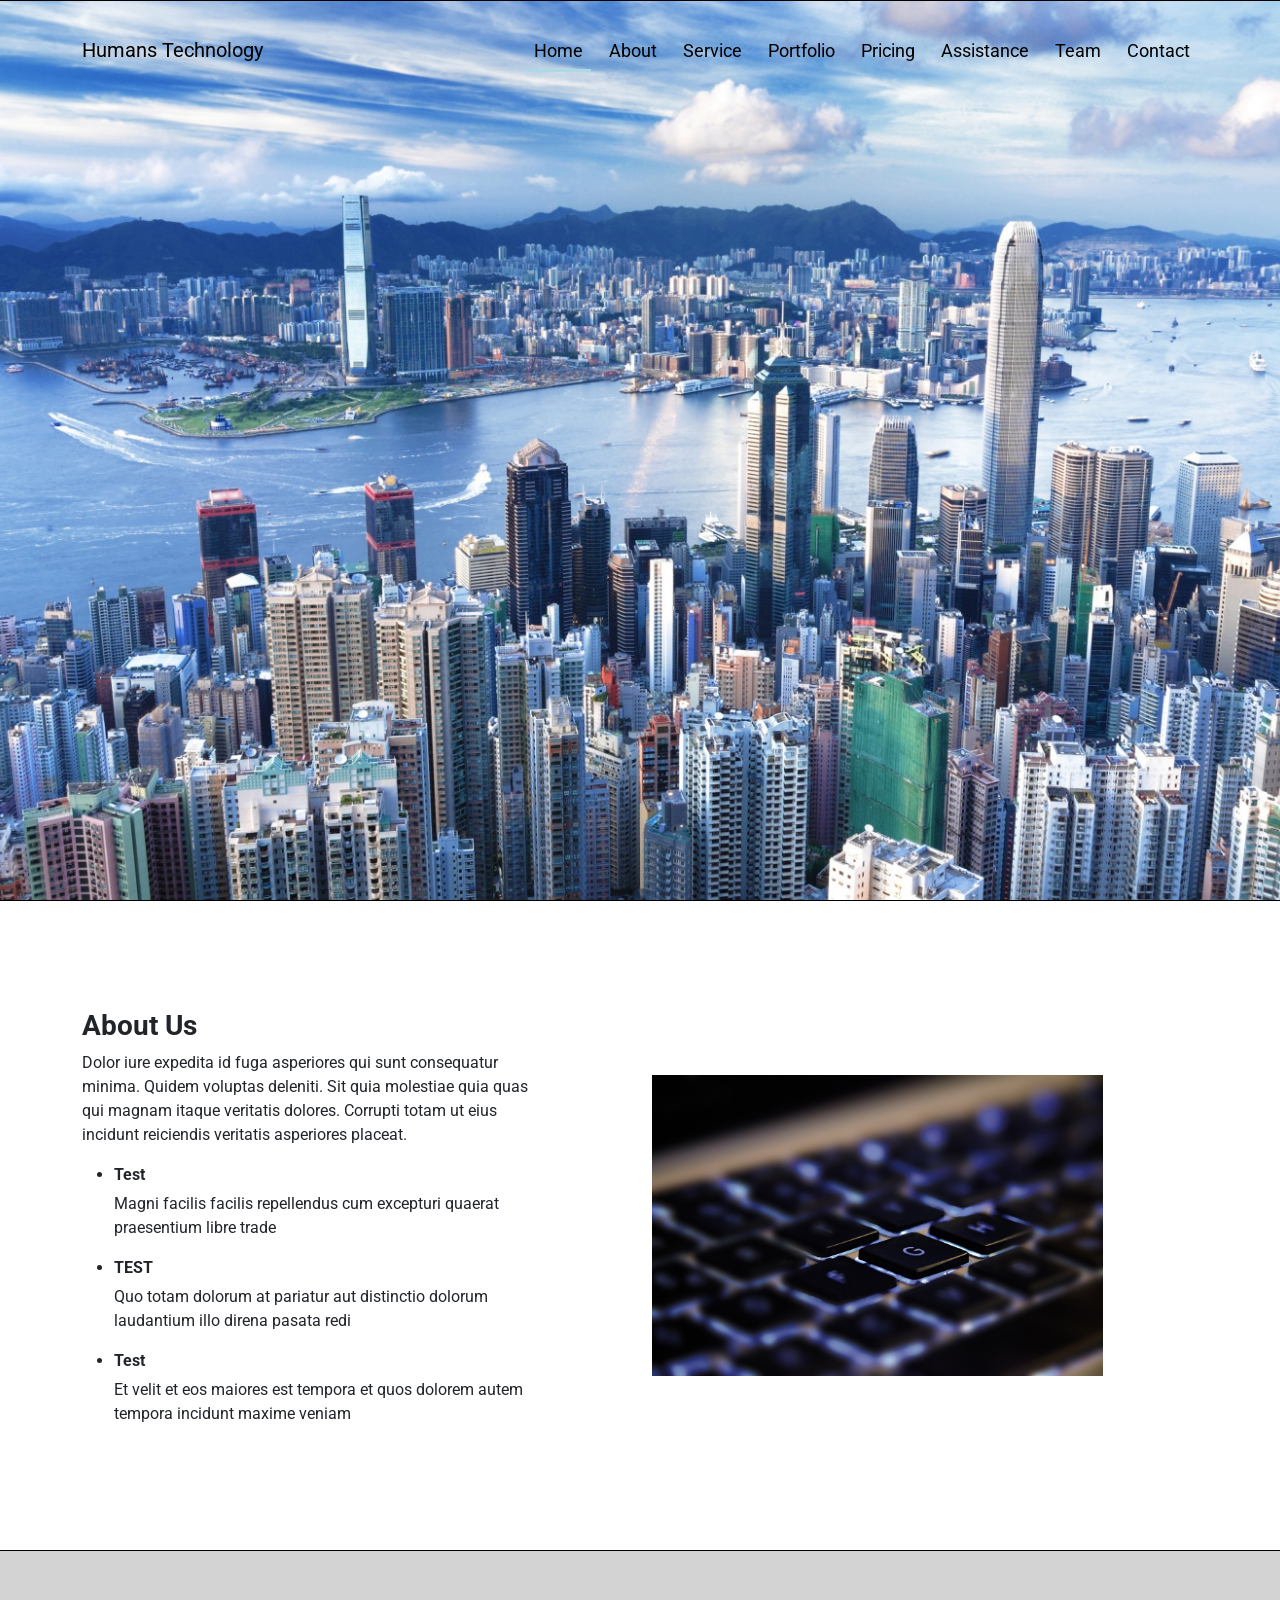
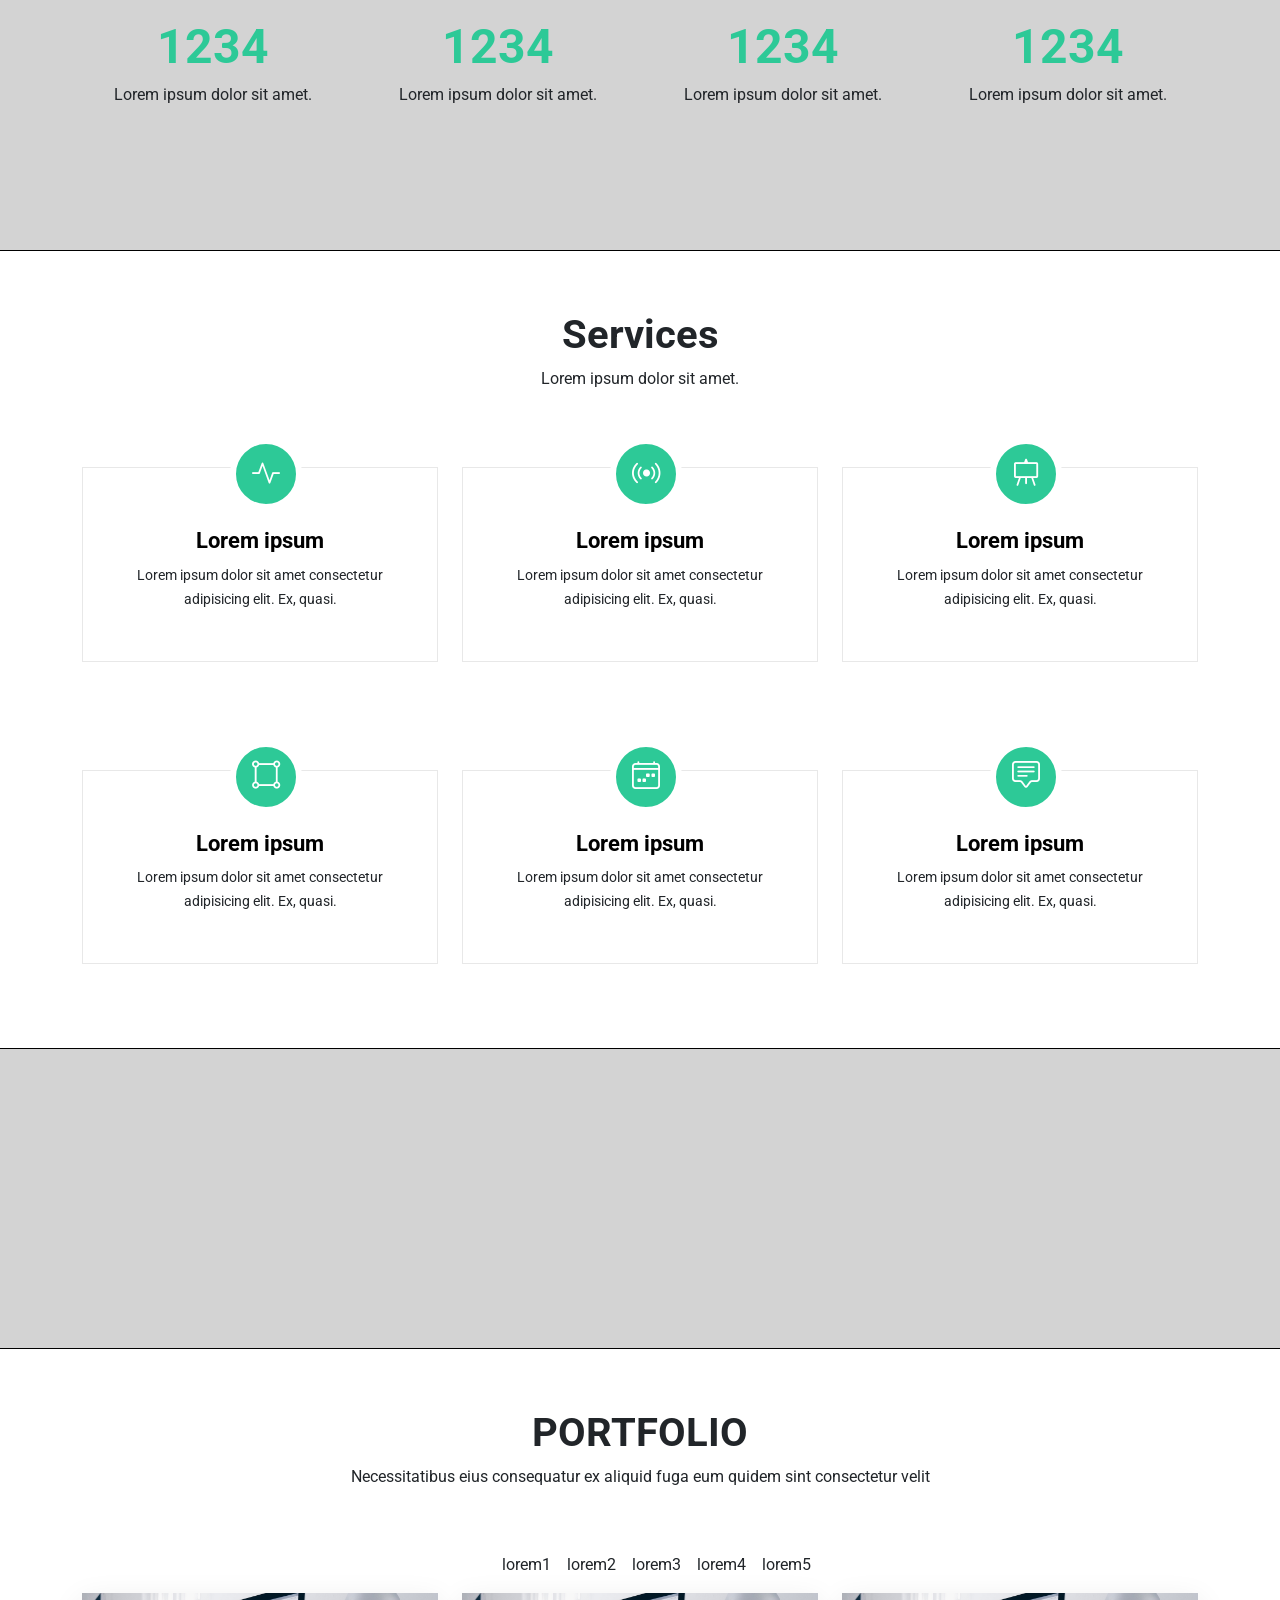
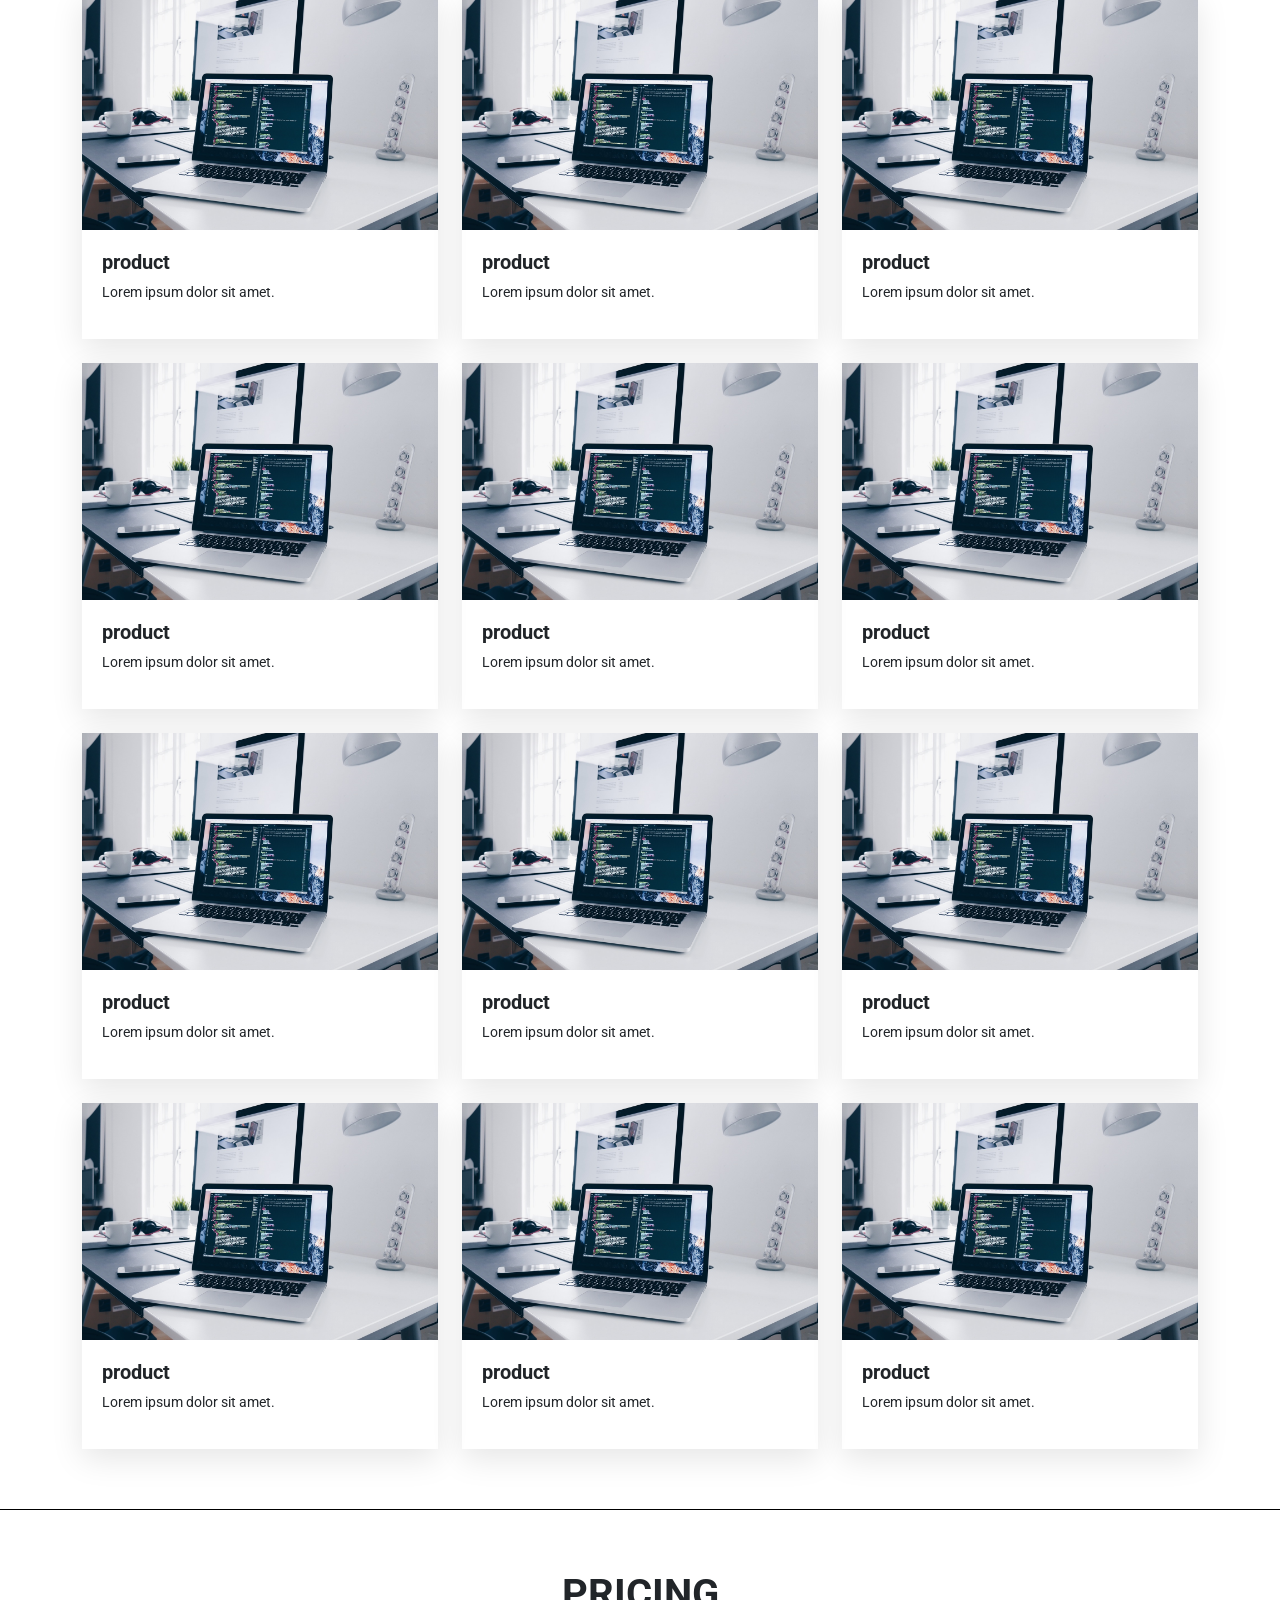
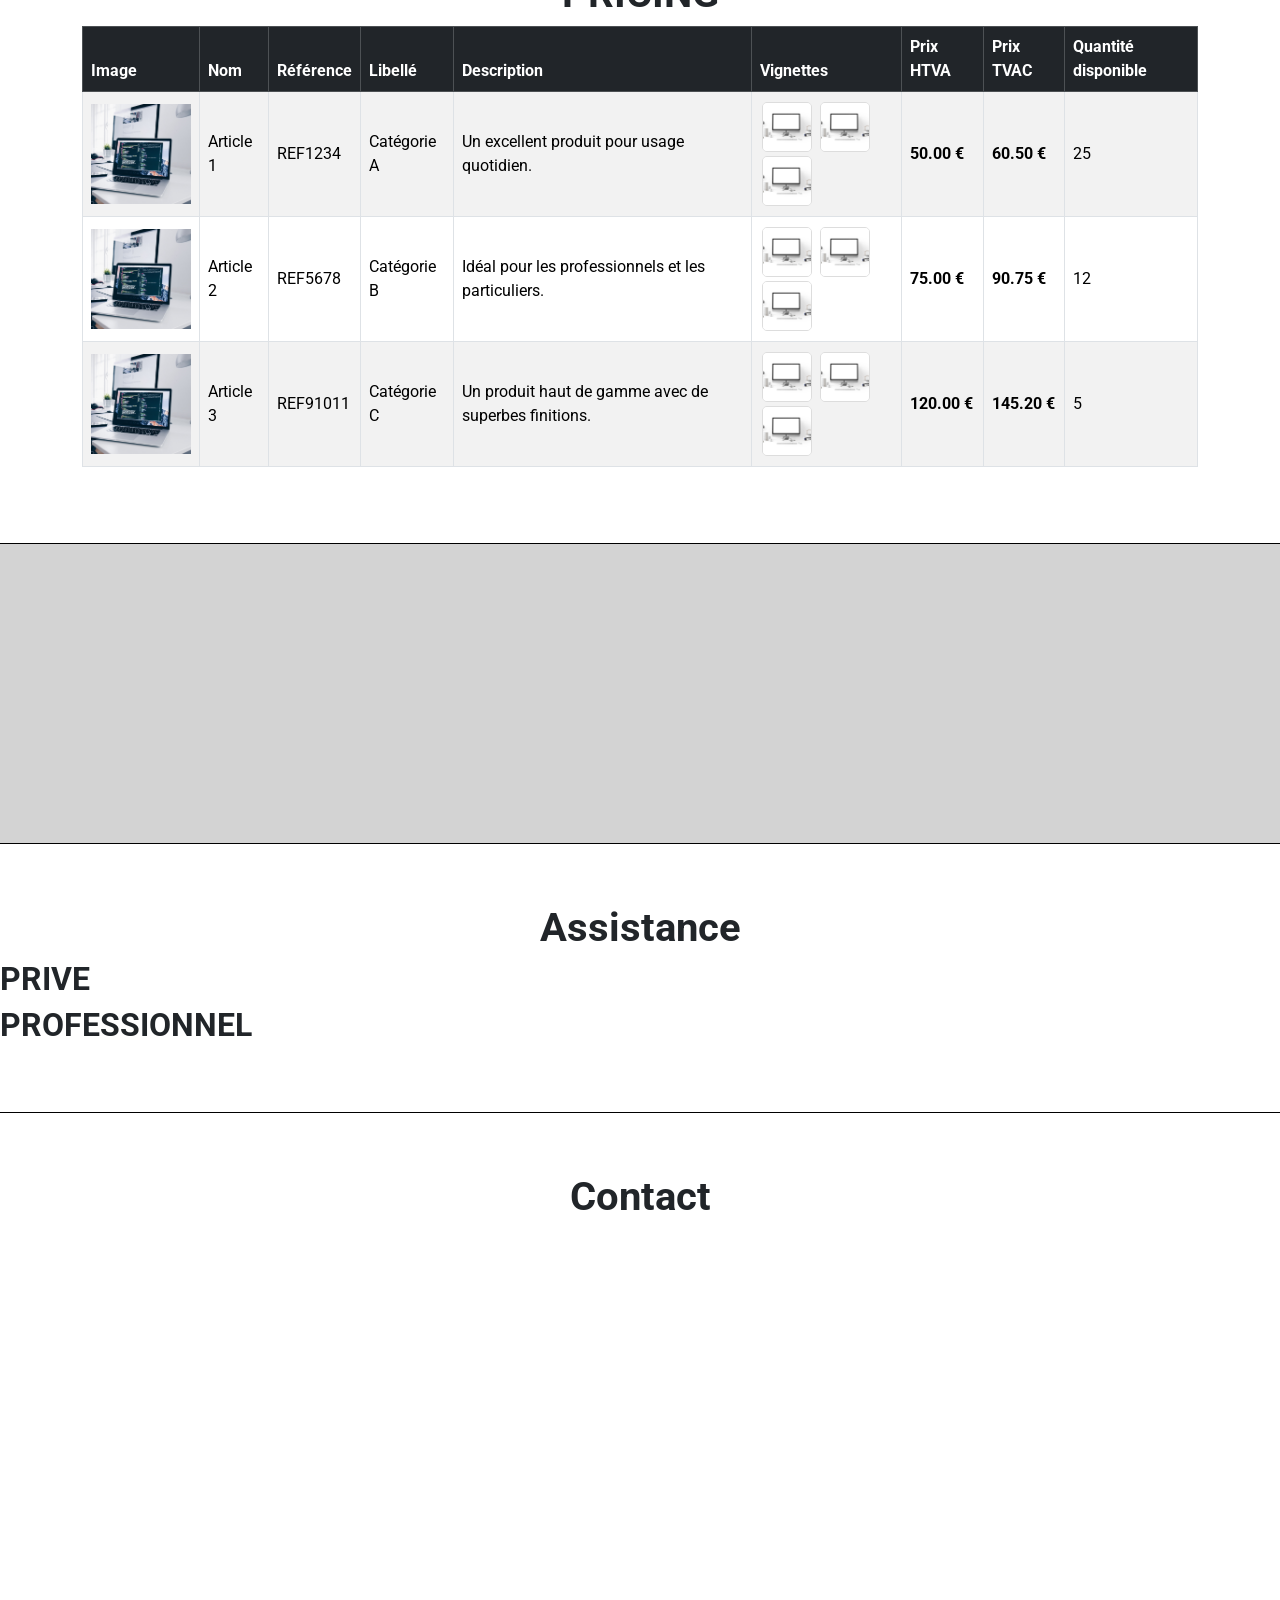
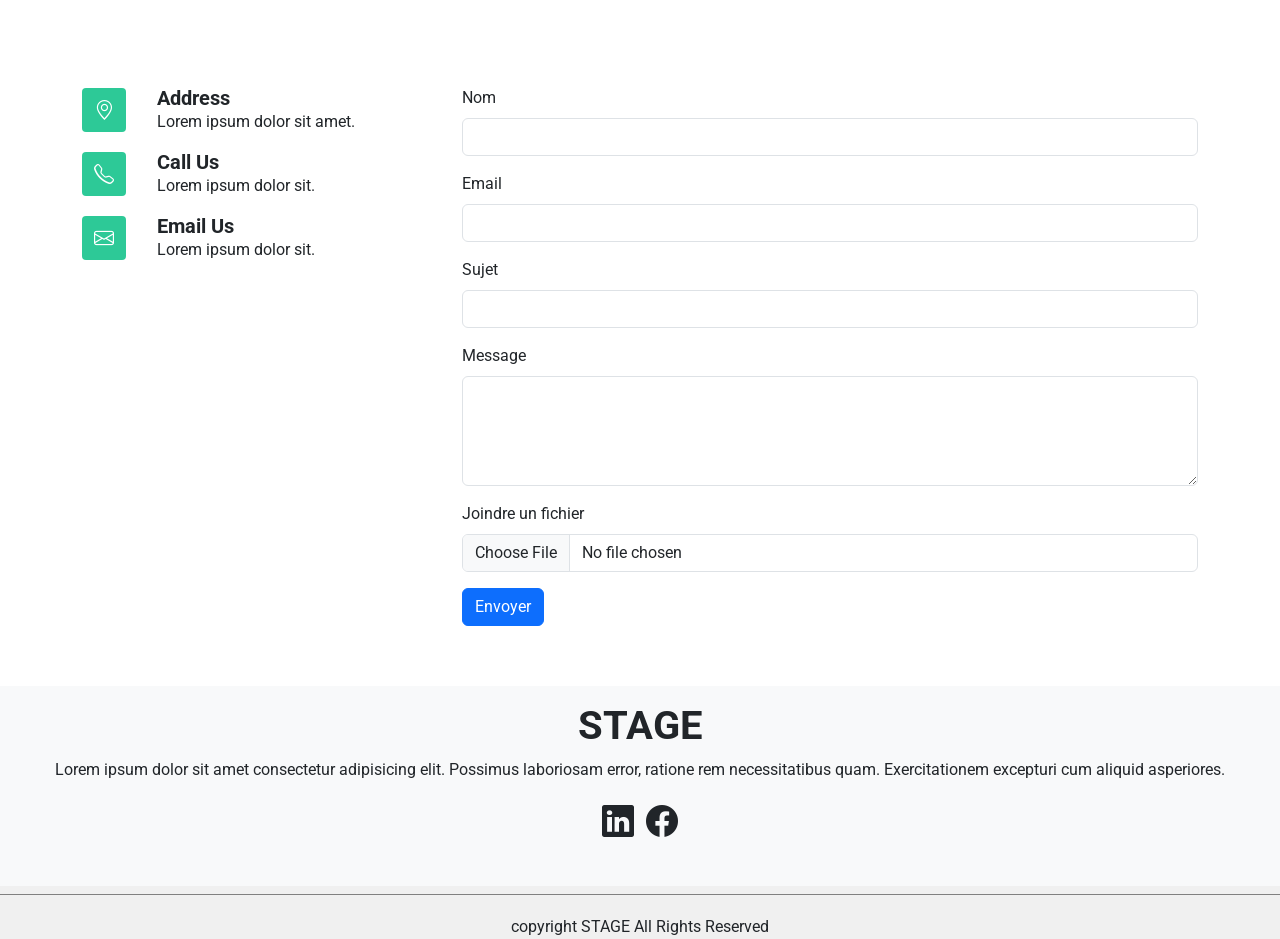
==== index.html @ f4c29eb8 "ajout fichier thomas" ====
<!DOCTYPE html>
<html lang="en">

<head>
    <meta charset="UTF-8">
    <meta name="viewport" content="width=device-width, initial-scale=1.0">
    <title>Humans Technology</title>
    <link href="https://fonts.googleapis.com/css2?family=Roboto:wght@400;700&family=Poppins:wght@400;700&display=swap"
        rel="stylesheet">
    <link href="https://cdn.jsdelivr.net/npm/bootstrap@5.3.3/dist/css/bootstrap.min.css" rel="stylesheet"
        integrity="sha384-QWTKZyjpPEjISv5WaRU9OFeRpok6YctnYmDr5pNlyT2bRjXh0JMhjY6hW+ALEwIH" crossorigin="anonymous">
    <link rel="stylesheet" href="https://cdn.jsdelivr.net/npm/bootstrap-icons@1.11.3/font/bootstrap-icons.min.css">
    <link rel="stylesheet" href="./css/style.css">
</head>

<body>
    <header id="header" class="navbar fixed-top navbar-expand-lg">

        <div class="container">
            <!-- Logo -->
            <a class="navbar-brand" href="#">Humans Technology</a>

            <!-- Bouton pour mobile -->
            <button class="navbar-toggler collapsed" type="button" data-bs-toggle="collapse" data-bs-target="#navbarNav"
                aria-controls="navbarNav" aria-expanded="false" aria-label="Toggle navigation">
                <span class="custom-toggler-icon">☰</span> <!-- Icône personnalisée -->
            </button>


            <!-- Menu -->
            <div class="collapse navbar-collapse  menu-container" id="navbarNav">
                <ul class="navbar-nav d-lg-flex flex-lg-row flex-column ms-auto">
                    <li class="nav-item">
                        <a class="nav-link " href="#home">Home</a>
                    </li>
                    <li class="nav-item">
                        <a class="nav-link " href="#about">About</a>
                    </li>
                    <li class="nav-item">
                        <a class="nav-link" href="#service">Service</a>
                    </li>
                    <li class="nav-item">
                        <a class="nav-link" href="#portfolio">Portfolio</a>
                    </li>
                    <li class="nav-item">
                        <a class="nav-link" href="#pricing">Pricing</a>
                    </li>
                    <li class="nav-item dropdown">
                        <a class="nav-link " href="#assistance" role="button" data-bs-toggle="dropdown">
                            Assistance
                        </a>
                        <ul class="dropdown-menu">
                            <li><a class="dropdown-item" href="#prive">privé</a></li>
                            <li><a class="dropdown-item" href="#professionnel">professionnel</a></li>
                        </ul>
                    </li>
                    <!-- <li class="nav-item">
                        <a class="nav-link" href="#assistance">Assistance</a>
                    </li> -->
                    <li class="nav-item">
                        <a class="nav-link" href="#team">Team</a>
                    </li>
                    <li class="nav-item">
                        <a class="nav-link" href="#contact">Contact</a>
                    </li>
                </ul>
            </div>
        </div>
    </header>
    <section id="home">
        <div class="w-100 h-100 text-center">
        </div>
    </section>
    <!-- about avant test -->
    <section id="about">
        <div class="container my-5">
            <div class="row align-items-center">
                <div class="col-md-5 ">
                    <h3>About Us</h3>
                    <p>Dolor iure expedita id fuga asperiores qui sunt consequatur minima. Quidem voluptas deleniti. Sit
                        quia molestiae quia quas qui magnam itaque veritatis dolores. Corrupti totam ut eius incidunt
                        reiciendis veritatis asperiores placeat.</p>
                    <ul>
                        <li>
                            <h6>Test</h6>
                            <p>Magni facilis facilis repellendus cum excepturi quaerat praesentium libre trade</p>
                        </li>
                        <li>
                            <h6>TEST</h6>
                            <p>Quo totam dolorum at pariatur aut distinctio dolorum laudantium illo direna pasata redi
                            </p>
                        </li>
                        <li>
                            <h6>Test</h6>
                            <p>Et velit et eos maiores est tempora et quos dolorem autem tempora incidunt maxime veniam
                            </p>
                        </li>
                    </ul>
                </div>
                <div class="col-md-5 offset-1 ">
                    <img src="./assets/images/technology-785742_1280.jpg" alt="Technology" class="img-fluid">
                </div>
            </div>
        </div>
    </section>


    <!-- about après test -->
    <!-- <section id="about">
        <div class="container my-5">
            <div class="row align-items-center">
                <div class="col-md-5">
                    <h3>About Us</h3>
                    <p>Dolor iure expedita id fuga asperiores qui sunt consequatur minima. Quidem voluptas deleniti. Sit
                        quia molestiae quia quas qui magnam itaque veritatis dolores. Corrupti totam ut eius incidunt
                        reiciendis veritatis asperiores placeat.</p>
                    
                    <ul>
                        <li>
                            <h6>Test</h6>
                            <p>Magni facilis facilis repellendus cum excepturi quaerat praesentium libre trade</p>
                        </li>
                        <li>
                            <h6>TEST</h6>
                            <p>Quo totam dolorum at pariatur aut distinctio dolorum laudantium illo direna pasata redi</p>
                        </li>
                        <li>
                            <h6>Test</h6>
                            <p>Et velit et eos maiores est tempora et quos dolorem autem tempora incidunt maxime veniam</p>
                        </li>
                    </ul>
    
                    <h4>Nos statistiques</h4>
                    <table class="table table-bordered">
                        <thead>
                            <tr>
                                <th>Année</th>
                                <th>Clients</th>
                                <th>Projets</th>
                                <th>Satisfaction</th>
                            </tr>
                        </thead>
                        <tbody>
                            <tr><td>2015</td><td>100</td><td>20</td><td>90%</td></tr>
                            <tr><td>2016</td><td>250</td><td>50</td><td>92%</td></tr>
                            <tr><td>2017</td><td>500</td><td>100</td><td>94%</td></tr>
                            <tr><td>2018</td><td>750</td><td>150</td><td>96%</td></tr>
                            <tr><td>2019</td><td>1000</td><td>200</td><td>97%</td></tr>
                            <tr><td>2020</td><td>1250</td><td>250</td><td>98%</td></tr>
                            <tr><td>2021</td><td>1500</td><td>300</td><td>99%</td></tr>
                            <tr><td>2022</td><td>1750</td><td>350</td><td>99.5%</td></tr>
                            <tr><td>2023</td><td>2000</td><td>400</td><td>99.8%</td></tr>
                            <tr><td>2024</td><td>2250</td><td>450</td><td>99.9%</td></tr>
                        </tbody>
                    </table>
                </div>
    
                <div class="col-md-5 offset-md-1">
                    <h4>Notre impact en vidéo</h4>
                    <video src="./assets/videos/video_test.mp4" class="img-fluid" autoplay loop muted></video>
                    
                    <h4 class="mt-4">Galerie d'images</h4>
                    <div class="row">
                        <div class="col-6">
                            <img src="./assets/images/fill.jpg" alt="fill.jpg1" class="img-fluid">
                        </div>
                        <div class="col-6">
                            <img src="./assets/images/fill.jpg" alt="fill.jpg2" class="img-fluid">
                        </div>
                        <div class="col-6 mt-3">
                            <img src="./assets/images/fill.jpg" alt="fill.jpg3" class="img-fluid">
                        </div>
                        <div class="col-6 mt-3">
                            <img src="./assets/images/fill.jpg" alt="fill.jpg4" class="img-fluid">
                        </div>
                        <div class="col-6 mt-3">
                            <img src="./assets/images/fill.jpg" alt="fill.jpg4" class="img-fluid">
                        </div>
                        <div class="col-6 mt-3">
                            <img src="./assets/images/fill.jpg" alt="fill.jpg4" class="img-fluid">
                        </div>
                        <div class="col-6 mt-3">
                            <img src="./assets/images/fill.jpg" alt="fill.jpg4" class="img-fluid">
                        </div>
                        <div class="col-6 mt-3">
                            <img src="./assets/images/fill.jpg" alt="fill.jpg4" class="img-fluid">
                        </div>
                    </div>
                </div>
            </div>
        </div>
    </section> -->

    <section id="filler" class="filler">
        <div class="container ">
            <div class="row g-4 text-center align-items-center h-100">
                <div class="col-12 col-md-6 col-lg-3 d-flex flex-column justify-content-center align-items-center">
                    <span>1234</span>
                    <p>Lorem ipsum dolor sit amet.</p>
                </div>
                <div class="col-12 col-md-6 col-lg-3 d-flex flex-column justify-content-center align-items-center">
                    <span>1234</span>
                    <p>Lorem ipsum dolor sit amet.</p>
                </div>
                <div class="col-12 col-md-6 col-lg-3 d-flex flex-column justify-content-center align-items-center">
                    <span>1234</span>
                    <p>Lorem ipsum dolor sit amet.</p>
                </div>
                <div class="col-12 col-md-6 col-lg-3 d-flex flex-column justify-content-center align-items-center">
                    <span>1234</span>
                    <p>Lorem ipsum dolor sit amet.</p>
                </div>
            </div>
        </div>
    </section>




    <section id="service" class="section">
        <div class="w-100 container text-center">
            <h1 class="">Services</h1>
            <p>Lorem ipsum dolor sit amet.</p>
        </div>
        <div class="container">
            <div class="row gy-4">
                <div class="col-lg-4 col-md-6 py-4">
                    <div class="service-item">
                        <div class="icon"><i class="bi bi-activity"></i></div>
                        <a href="">
                            <h3>Lorem ipsum</h3>
                        </a>
                        <p>Lorem ipsum dolor sit amet consectetur adipisicing elit. Ex, quasi.</p>
                    </div>
                </div>
                <div class="col-lg-4 col-md-6 py-4">
                    <div class="service-item">
                        <div class="icon"><i class="bi bi-broadcast"></i></div>
                        <a href="">
                            <h3>Lorem ipsum</h3>
                        </a>
                        <p>Lorem ipsum dolor sit amet consectetur adipisicing elit. Ex, quasi.</p>
                    </div>
                </div>
                <div class="col-lg-4 col-md-6 py-4">
                    <div class="service-item">
                        <div class="icon"><i class="bi bi-easel"></i></div>
                        <a href="">
                            <h3>Lorem ipsum</h3>
                        </a>
                        <p>Lorem ipsum dolor sit amet consectetur adipisicing elit. Ex, quasi.</p>
                    </div>
                </div>
                <div class="col-lg-4 col-md-6 py-4">
                    <div class="service-item">
                        <div class="icon"><i class="bi bi-bounding-box-circles"></i></div>
                        <a href="">
                            <h3>Lorem ipsum</h3>
                        </a>
                        <p>Lorem ipsum dolor sit amet consectetur adipisicing elit. Ex, quasi.</p>
                    </div>
                </div>
                <div class="col-lg-4 col-md-6 py-4">
                    <div class="service-item">
                        <div class="icon"><i class="bi bi-calendar4-week"></i></div>
                        <a href="">
                            <h3>Lorem ipsum</h3>
                        </a>
                        <p>Lorem ipsum dolor sit amet consectetur adipisicing elit. Ex, quasi.</p>
                    </div>
                </div>
                <div class="col-lg-4 col-md-6 py-4">
                    <div class="service-item">
                        <div class="icon"><i class="bi bi-chat-square-text"></i></div>
                        <a href="">
                            <h3>Lorem ipsum</h3>
                        </a>
                        <p>Lorem ipsum dolor sit amet consectetur adipisicing elit. Ex, quasi.</p>
                    </div>
                </div>
            </div>
        </div>
    </section>
    <section id="parallax" class="parallax filler">

        <img src="./assets/images/hong-kong-gonkong-megapolis.jpg" alt="">


    </section>
    <section id="portfolio" class="section">
        <div class="w-100 text-center">
            <h1 class="">PORTFOLIO</h1>
            <p>Necessitatibus eius consequatur ex aliquid fuga eum quidem sint consectetur velit</p>
        </div>
        <div class="container pt-5">
            <div class="layout">
                <ul class="d-flex justify-content-center align-items-center gap-3">
                    <li>lorem1</li>
                    <li>lorem2</li>
                    <li>lorem3</li>
                    <li>lorem4</li>
                    <li>lorem5</li>
                </ul>

                <div class="row gy-4">
                    <div class="product col-lg-4 col-md-6 col-sm-6">

                        <div class="content">
                            <a href=""><img src="./assets/images/fill.jpg" alt=""></a>
                            <div class="info">
                                <h5>product</h5>
                                <p>Lorem ipsum dolor sit amet.</p>
                            </div>
                        </div>
                    </div>
                    <div class="product col-lg-4 col-md-6 col-sm-6">

                        <div class="content">
                            <a href=""><img src="./assets/images/fill.jpg" alt=""></a>
                            <div class="info">
                                <h5>product</h5>
                                <p>Lorem ipsum dolor sit amet.</p>
                            </div>
                        </div>
                    </div>
                    <div class="product col-lg-4 col-md-6 col-sm-6">

                        <div class="content">
                            <a href=""><img src="./assets/images/fill.jpg" alt=""></a>
                            <div class="info">
                                <h5>product</h5>
                                <p>Lorem ipsum dolor sit amet.</p>
                            </div>
                        </div>
                    </div>
                    <div class="product col-lg-4 col-md-6 col-sm-6">

                        <div class="content">
                            <a href=""><img src="./assets/images/fill.jpg" alt=""></a>
                            <div class="info">
                                <h5>product</h5>
                                <p>Lorem ipsum dolor sit amet.</p>
                            </div>
                        </div>
                    </div>
                    <div class="product col-lg-4 col-md-6 col-sm-6">

                        <div class="content">
                            <a href=""><img src="./assets/images/fill.jpg" alt=""></a>
                            <div class="info">
                                <h5>product</h5>
                                <p>Lorem ipsum dolor sit amet.</p>
                            </div>
                        </div>
                    </div>
                    <div class="product col-lg-4 col-md-6 col-sm-6">

                        <div class="content">
                            <a href=""><img src="./assets/images/fill.jpg" alt=""></a>
                            <div class="info">
                                <h5>product</h5>
                                <p>Lorem ipsum dolor sit amet.</p>
                            </div>
                        </div>
                    </div>
                    <div class="product col-lg-4 col-md-6 col-sm-6">

                        <div class="content">
                            <a href=""><img src="./assets/images/fill.jpg" alt=""></a>
                            <div class="info">
                                <h5>product</h5>
                                <p>Lorem ipsum dolor sit amet.</p>
                            </div>
                        </div>
                    </div>
                    <div class="product col-lg-4 col-md-6 col-sm-6">

                        <div class="content">
                            <a href=""><img src="./assets/images/fill.jpg" alt=""></a>
                            <div class="info">
                                <h5>product</h5>
                                <p>Lorem ipsum dolor sit amet.</p>
                            </div>
                        </div>
                    </div>
                    <div class="product col-lg-4 col-md-6 col-sm-6">

                        <div class="content">
                            <a href=""><img src="./assets/images/fill.jpg" alt=""></a>
                            <div class="info">
                                <h5>product</h5>
                                <p>Lorem ipsum dolor sit amet.</p>
                            </div>
                        </div>
                    </div>
                    <div class="product col-lg-4 col-md-6 col-sm-6">

                        <div class="content">
                            <a href=""><img src="./assets/images/fill.jpg" alt=""></a>
                            <div class="info">
                                <h5>product</h5>
                                <p>Lorem ipsum dolor sit amet.</p>
                            </div>
                        </div>
                    </div>
                    <div class="product col-lg-4 col-md-6 col-sm-6">

                        <div class="content">
                            <a href=""><img src="./assets/images/fill.jpg" alt=""></a>
                            <div class="info">
                                <h5>product</h5>
                                <p>Lorem ipsum dolor sit amet.</p>
                            </div>
                        </div>
                    </div>
                    <div class="product col-lg-4 col-md-6 col-sm-6">

                        <div class="content">
                            <a href=""><img src="./assets/images/fill.jpg" alt=""></a>
                            <div class="info">
                                <h5>product</h5>
                                <p>Lorem ipsum dolor sit amet.</p>
                            </div>
                        </div>
                    </div>
                </div>
            </div>
        </div>
    </section>


    <section id="pricing">
        <div class="w-100 text-center">
            <h1 class="">PRICING</h1>

        </div>
        <div class="table-responsive container">
            <table class="table table-bordered table-striped align-middle">
                <thead class="table-dark">
                    <tr>
                        <th>Image</th>
                        <th>Nom</th>
                        <th>Référence</th>
                        <th>Libellé</th>
                        <th>Description</th>
                        <th>Vignettes</th>
                        <th>Prix HTVA</th>
                        <th>Prix TVAC</th>
                        <th>Quantité disponible</th>
                    </tr>
                </thead>
                <tbody>
                    <tr>
                        <td><img src="./assets/images/fill.jpg" class="product-img" alt="Produit 1"></td>
                        <td>Article 1</td>
                        <td>REF1234</td>
                        <td>Catégorie A</td>
                        <td>Un excellent produit pour usage quotidien.</td>
                        <td>
                            <img src="./assets/images/fill2.jpg" class="thumbnail-img" alt="Vignette 1"
                                data-bs-toggle="modal" data-bs-target="#imageModal" onclick="showImage(this)">
                            <img src="./assets/images/fill2.jpg" class="thumbnail-img" alt="Vignette 2"
                                data-bs-toggle="modal" data-bs-target="#imageModal" onclick="showImage(this)">
                            <img src="./assets/images/fill2.jpg" class="thumbnail-img" alt="Vignette 3"
                                data-bs-toggle="modal" data-bs-target="#imageModal" onclick="showImage(this)">
                        </td>
                        <td class="price">50.00 €</td>
                        <td class="price">60.50 €</td>
                        <td>25</td>
                    </tr>
                    <tr>
                        <td><img src="./assets/images/fill.jpg" class="product-img" alt="Produit 2"></td>
                        <td>Article 2</td>
                        <td>REF5678</td>
                        <td>Catégorie B</td>
                        <td>Idéal pour les professionnels et les particuliers.</td>
                        <td>
                            <img src="./assets/images/fill2.jpg" class="thumbnail-img" alt="Vignette 1"
                                data-bs-toggle="modal" data-bs-target="#imageModal" onclick="showImage(this)">
                            <img src="./assets/images/fill2.jpg" class="thumbnail-img" alt="Vignette 2"
                                data-bs-toggle="modal" data-bs-target="#imageModal" onclick="showImage(this)">
                            <img src="./assets/images/fill2.jpg" class="thumbnail-img" alt="Vignette 3"
                                data-bs-toggle="modal" data-bs-target="#imageModal" onclick="showImage(this)">
                        </td>
                        <td class="price">75.00 €</td>
                        <td class="price">90.75 €</td>
                        <td>12</td>
                    </tr>
                    <tr>
                        <td><img src="./assets/images/fill.jpg" class="product-img" alt="Produit 3"></td>
                        <td>Article 3</td>
                        <td>REF91011</td>
                        <td>Catégorie C</td>
                        <td>Un produit haut de gamme avec de superbes finitions.</td>
                        <td>
                            <img src="./assets/images/fill2.jpg" class="thumbnail-img" alt="Vignette 1"
                                data-bs-toggle="modal" data-bs-target="#imageModal" onclick="showImage(this)">
                            <img src="./assets/images/fill2.jpg" class="thumbnail-img" alt="Vignette 2"
                                data-bs-toggle="modal" data-bs-target="#imageModal" onclick="showImage(this)">
                            <img src="./assets/images/fill2.jpg" class="thumbnail-img" alt="Vignette 3"
                                data-bs-toggle="modal" data-bs-target="#imageModal" onclick="showImage(this)">
                        </td>
                        <td class="price">120.00 €</td>
                        <td class="price">145.20 €</td>
                        <td>5</td>
                    </tr>
                </tbody>
            </table>
        </div>

        <!-- modal pour afficher l'image en grand lorsque l'on clique dessus -->
        <div class="modal fade" id="imageModal" tabindex="-1" aria-labelledby="imageModalLabel" aria-hidden="true">
            <div class="modal-dialog modal-dialog-centered">
                <div class="modal-content">
                    <div class="modal-header">
                        <h5 class="modal-title" id="imageModalLabel">Aperçu de l'image</h5>
                        <button type="button" class="btn-close" data-bs-dismiss="modal" aria-label="Close"></button>
                    </div>
                    <div class="modal-body text-center">
                        <img id="modalImage" src="" class="img-fluid rounded" alt="Image en grand">
                    </div>
                </div>
            </div>
        </div>

    </section>
    <section id="parallax" class="parallax filler">

        <img src="./assets/images/hong-kong-gonkong-megapolis.jpg" alt="">


    </section>
    <section id="assistance">
        <div class="w-100 text-center">
            <h1 class="">Assistance</h1>
        </div>

        <div>
            <div id="prive">
                <h2>PRIVE</h2>
            </div>
            <div id="professionnel">
                <h2>PROFESSIONNEL</h2>
            </div>
        </div>
    </section>

    <!-- <section id="assistance">
        <div class="w-100 text-center">
            <h1 class="">Assistance</h1>

        </div> -->
    </section>

    <section id="contact" class="">
        <div class="w-100 text-center">
            <h1 class="">Contact</h1>
            <iframe class="mx-auto"
                src="https://www.google.com/maps/embed?pb=!1m18!1m12!1m3!1d2531.6578185888693!2d5.687351576852812!3d50.61489557550936!2m3!1f0!2f0!3f0!3m2!1i1024!2i768!4f13.1!3m3!1m2!1s0x47c0f4051b822113%3A0xfcb2f303d0205484!2sHumans%20Technology!5e0!3m2!1sfr!2sbe!4v1741706969239!5m2!1sfr!2sbe"
                style="border:0;" allowfullscreen="" loading="lazy"
                referrerpolicy="no-referrer-when-downgrade"></iframe>
        </div>

        <div class="container">
            <div class="row gy-4">
                <div class="col-lg-4">
                    <div class="info-item d-flex align-items-center mb-3">
                        <div class="icon-box d-flex align-items-center justify-content-center me-3">
                            <i class="bi bi-geo-alt"></i>
                        </div>
                        <div class="text-box">
                            <h5 class="mb-0 mt-0">Address</h5>
                            <p class="mb-0">Lorem ipsum dolor sit amet.</p>
                        </div>
                    </div>
                
                    <div class="info-item d-flex align-items-center mb-3">
                        <div class="icon-box d-flex align-items-center justify-content-center me-3">
                            <i class="bi bi-telephone"></i>
                        </div>
                        <div class="text-box">
                            <h5 class="mb-0 mt-0">Call Us</h5>
                            <p class="mb-0">Lorem ipsum dolor sit.</p>
                        </div>
                    </div>
                
                    <div class="info-item d-flex align-items-center">
                        <div class="icon-box d-flex align-items-center justify-content-center me-3">
                            <i class="bi bi-envelope"></i>
                        </div>
                        <div class="text-box">
                            <h5 class="mb-0 mt-0">Email Us</h5>
                            <p class="mb-0">Lorem ipsum dolor sit.</p>
                        </div>
                    </div>
                </div>
                
                <div class="col-lg-8">
                    <form>
                        <div class="mb-3">
                            <label for="nom" class="form-label">Nom</label>
                            <input type="text" class="form-control" id="nom" name="nom" required>
                        </div>

                        <div class="mb-3">
                            <label for="email" class="form-label">Email</label>
                            <input type="email" class="form-control" id="email" name="email" required>
                        </div>

                        <div class="mb-3">
                            <label for="sujet" class="form-label">Sujet</label>
                            <input type="text" class="form-control" id="sujet" name="sujet" required>
                        </div>

                        <div class="mb-3">
                            <label for="message" class="form-label">Message</label>
                            <textarea class="form-control" id="message" name="message" rows="4" required></textarea>
                        </div>

                        <div class="mb-3">
                            <label for="fichier" class="form-label">Joindre un fichier</label>
                            <input type="file" class="form-control" id="fichier" name="fichier">
                        </div>

                        <button type="submit" class="btn btn-primary">Envoyer</button>
                    </form>
                </div>
            </div>
        </div>
    </section>

    <footer id="footer" class=" text-center py-3  bg-body-tertiary">
        <div>
            <h1>STAGE</h1>
            <p>Lorem ipsum dolor sit amet consectetur adipisicing elit. Possimus laboriosam error, ratione rem
                necessitatibus quam. Exercitationem excepturi cum aliquid asperiores.</p>
            <i class="bi bi-linkedin me-2" style="font-size:32px;"></i>
            <i class="bi bi-facebook" style="font-size:32px;"></i>
        </div>
        <div id="copyright" class="mt-5 mb-5">copyright STAGE All Rights Reserved</div>
    </footer>
    <script src="./js/script.js"></script>
    <script src="https://cdn.jsdelivr.net/npm/bootstrap@5.3.3/dist/js/bootstrap.bundle.min.js"
        integrity="sha384-YvpcrYf0tY3lHB60NNkmXc5s9fDVZLESaAA55NDzOxhy9GkcIdslK1eN7N6jIeHz"
        crossorigin="anonymous"></script>
</body>

</html>
---- css/style.css ----
* {
    box-sizing: border-box;
}

h1,
h2,
h3,
h4,
h5,
h6 {
    font-family: "Roboto", sans-serif;
    font-weight: 700;
    
}

nav {
    font-family: "Poppins", sans-serif;
}

html,
body {
    width: 100%;
    max-width: 100vw;
}
body {
    background-color: #f0f0f0;
    margin: 0;
    padding-top: 100px;
    font-family: "Roboto", system-ui, -apple-system, "Segoe UI", Roboto, "Helvetica Neue", Arial, "Noto Sans", "Liberation Sans", sans-serif, "Apple Color Emoji", "Segoe UI Emoji", "Segoe UI Symbol", "Noto Color Emoji";
    font-size: 16px;
    font-weight: 400;
}

#header {
    height: 100px;
    width: 100%;
    max-width: 100vw;
    position: fixed;
    top: 0;
    left: 0;
    right: 0;
    background-color: rgba(0, 0, 0, 0);
    z-index: 100;
    transition: background-color 0.3s ease, opacity 0.3s ease;
}

#home {
    height: 100vh;
    background: url('../assets/images/hong-kong-gonkong-megapolis.jpg') no-repeat center center;
    background-size: cover;

    position: relative;
    z-index: 1;
    margin-top: -100px;
}


#home img {
    width: 100%;
    height: 100%;
    object-fit: cover;
    position: fixed;
    top: 0;
    left: 0;
    z-index: -1;
}

#home .w-100 {
    position: relative;
    z-index: 2;
}

section {
    /* height:1440px; */
    border-top: 1px solid black;
    background-color: #ffffff;
    padding: 60px 0 60px 0;
}
/* *!NAVBAR */
.navbar-nav {
    display: flex !important;
    flex-direction: row;
    gap: 10px;
}
.custom-toggler-icon {
    font-size: 1.5rem;
    display: inline-block;
    transition: transform 0.3s ease-in-out;
}

.navbar-toggler .navbar-toggler-icon {
    display: none; /* Cache l'icône Bootstrap */
}

.nav-link {
    position: relative;
    text-decoration: none;
    color: black;

    font-size: 18px;
}

/* Création de la barre */
.nav-link::after {
    content: "";
    position: absolute;
    left: 0;
    bottom: 0;
    width: 100%;
    height: 3px;
    background-color: lightblue;
    transform: scaleX(0);
    transform-origin: left;
    transition: transform 0.3s ease-in-out;
}

.nav-link:hover::after {
    transform: scaleX(1);
}

.nav-link.active::after {
    transform: scaleX(1);
}


.dropdown-item {
    color: black; /* Texte noir par défaut */
    transition: background-color 0.3s, color 0.3s;
}

.dropdown-item:hover {
    background-color: rgba(200, 200, 200, 0.5); /* Fond gris clair par défaut */
}


@media (min-width: 992px) {
    .nav-item.dropdown:hover .dropdown-menu {
        display: block; 
        margin-top: 0; 
    }
}

@media (max-width: 991px) {
    .menu-container {
        background-color: #f8f9fa; 
        border-radius: 20px;
        padding: 20px;
        width: 90%;
        max-width: 400px;
        margin: auto;
        position: relative; 
        box-shadow: 0px 4px 10px rgba(0, 0, 0, 0.1);
        
        overflow: hidden;
        max-height: 90vh; 
    }

    body {
        overflow-x: hidden;
    }

    .btn-close {
        position: absolute;
        top: 10px;
        right: 10px;
        font-size: 1.5rem;
        cursor: pointer;
    }

    .navbar-collapse {
        position: absolute;
        top: 100%;
        left: 50%;
        transform: translateX(-50%);
        width: 100%;
        display: flex;
        justify-content: center;
    }

    .navbar-nav {
        text-align: center;
        width: 100%;
    }

    .navbar-nav .nav-item {
        padding: 10px 0;
    }
}



/* *!About */
.container {

    height: auto;

}

/* *! filler infos*/
.filler span {
    font-size: 48px;
    display: block;
    color: #2dc997;
    font-weight: 700;
}

/* !PRICING */
.product-img {
    width: 100px;
    height: 100px;
    object-fit: cover;
}
.thumbnail-img {
    width: 50px;
    height: 50px;
    object-fit: cover;
    cursor: pointer;
    margin: 2px;
    border: 1px solid #ddd;
    border-radius: 5px;
}
.thumbnail-img:hover {
    border-color: #2dc997;
}
.price {
    font-weight: bold;
    color: #d9534f;
}
/* *!Services */
.service-item{
    position: relative;
    padding:50px 30px;
    margin-top:36px;
    border:  1px solid color-mix(in srgb, #666666, transparent 85% );
    text-align:center;
}
.service-item .icon{
    position: absolute;
    top: -30px;
    left:calc(50% - 30px);
    background-color: #2dc997;
    color: white;
    border-radius:50px;
    width:72px;
    height:72px;
    display: flex;
    justify-content: center;
    align-items:center;
    font-size:28px;
    border: 6px solid white;
    transition: ease-in-out 0.3s;
}

.service-item a{
    text-decoration: none;
    color:black;
}
.service-item h3{
    margin-top:10px;
    font-size:22px;
    transition: ease-in-out 0.3s;
}
.service-item p{
    line-height: 24px;
    font-size: 14px;
    margin-bottom:0;
}


.service-item:hover h3 {
    color: #2dc997; 
}

.service-item:hover .icon {
    background: #f8f9fa;
    border: 2px solid #2dc997;
}

.service-item:hover .icon i {
    color: #2dc997; 
}
/* *!Portfolio */
.layout ul{
    list-style: none;
}
.product{
    width:400px;
}

.content {
    box-shadow: 0px 10px 30px rgba(0, 0, 0, 0.1);
    display: inline-block;
    position: relative;
}
.content a{
	position: relative;
	display:block;
	overflow: hidden;
}
.content img {
    width: 100%;
    display: block;
    transition: transform 0.3s ease-in-out;
    position: relative; 
	object-fit: cover;
}

.content img:hover {
    transform: scale(1.2);
}

.info{
    padding: 20px;
}
.info h4{
    font-size:18px;
    font-weight:600px;
}
.info p{
    font-size:14px;
}
@media (min-width: 1200px) {
    .product {
        flex: 0 0 33.3333% !important;
        max-width: 33.3333% !important;
    }
}

/* *!Team */
.team-card{
    height:200px;
    max-width: 48%;
    background-color: white;
    box-shadow: 0px 2px 15px rgba(0, 0, 0, 0.1);
    margin:10px;
    padding-top:20px;
    border-radius:5px;
}

.image {
    width: 150px;
    height: 150px; 
    border-radius: 50%;
    overflow: hidden;
    position: relative;
}

.image img {
    width: 150px !important;  /* Forcer une largeur fixe */
    height: 150px !important; /* Forcer une hauteur fixe */
    object-fit: cover;
}

.infos{
    padding-left:30px;
    
}
.infos span{
    font-size:15px;
    font-weight:500;
    position: relative;
    padding-bottom: 10px;
}
.infos span::after{
    content:"";
    position: absolute;
    display:block;
    width:50px;
    height:1px;
    background: 
    color-mix(in srgb, #666666, transparent 85%);
    bottom:0;
    left:0;
}
.infos p{
    padding-top:15px;
    font-size:14px;
}
.infos h4{
    font-weight:700;
    font-size:20px;
}
.social{
    display:flex;
    gap:10px;   
    height:50px;
}
.social a {
    display: flex;
    justify-content: center; 
    align-items: center;
    text-decoration: none;
    color: black;
    width: 35px;
    height: 35px;
    background-color: lightgrey;
    border-radius: 50%;
}
.social a:hover{
	background-color:black;
	color:white;
}
@media (max-width: 991px) {
    .container {
        max-width: 100%;
        padding-left: 15px; 
        padding-right: 15px;
        overflow-x: hidden; 
    }

    .row {
        margin-left: 0 !important;
        margin-right: 0 !important;
    }

    .team-card {
        width: 100%; 
        max-width: 100%; 
        overflow: hidden; 
    }
}


/* *!Contact */

#copyright::before {
    display: block;
    content: "";
    border-top: 1px solid grey;
    margin: 20px auto;
}


#contact {
    min-height: 600px;
}

iframe {
    width: 100%;
    max-width: 600px;
    height: 450px;
}

.info-item i{
    color: white;
    background: #2dc997;
    font-size: 20px;
    width: 44px;
    height: 44px;
    display: flex;
    justify-content: center;
    align-items: center;
    border-radius: 4px;
    margin-right: 15px;
}

#about,
#portfolio,
#service,
#pricing,
#team,
#contact,
#assistance,
#prive,
#professionnel {
    scroll-margin-top: 100px;
}


/* *!parallax */
.filler {
    height: 300px;
    background-color:lightgray;
}

.parallax {
    /* height: 400px; */
    padding: 120px 0;
    position: relative;
    clip-path: inset(0);
}

.parallax img {
    position: fixed;
    top: 0;
    left: 0;
    display: block;
    width: 100%;
    height: 100%;
    object-fit: cover;
    z-index: 1;
}

/* !FOOTER */
footer {
    position: relative;
    z-index: 10;
    padding-top: 50px;
}

#footer {
    height: 200px;
}
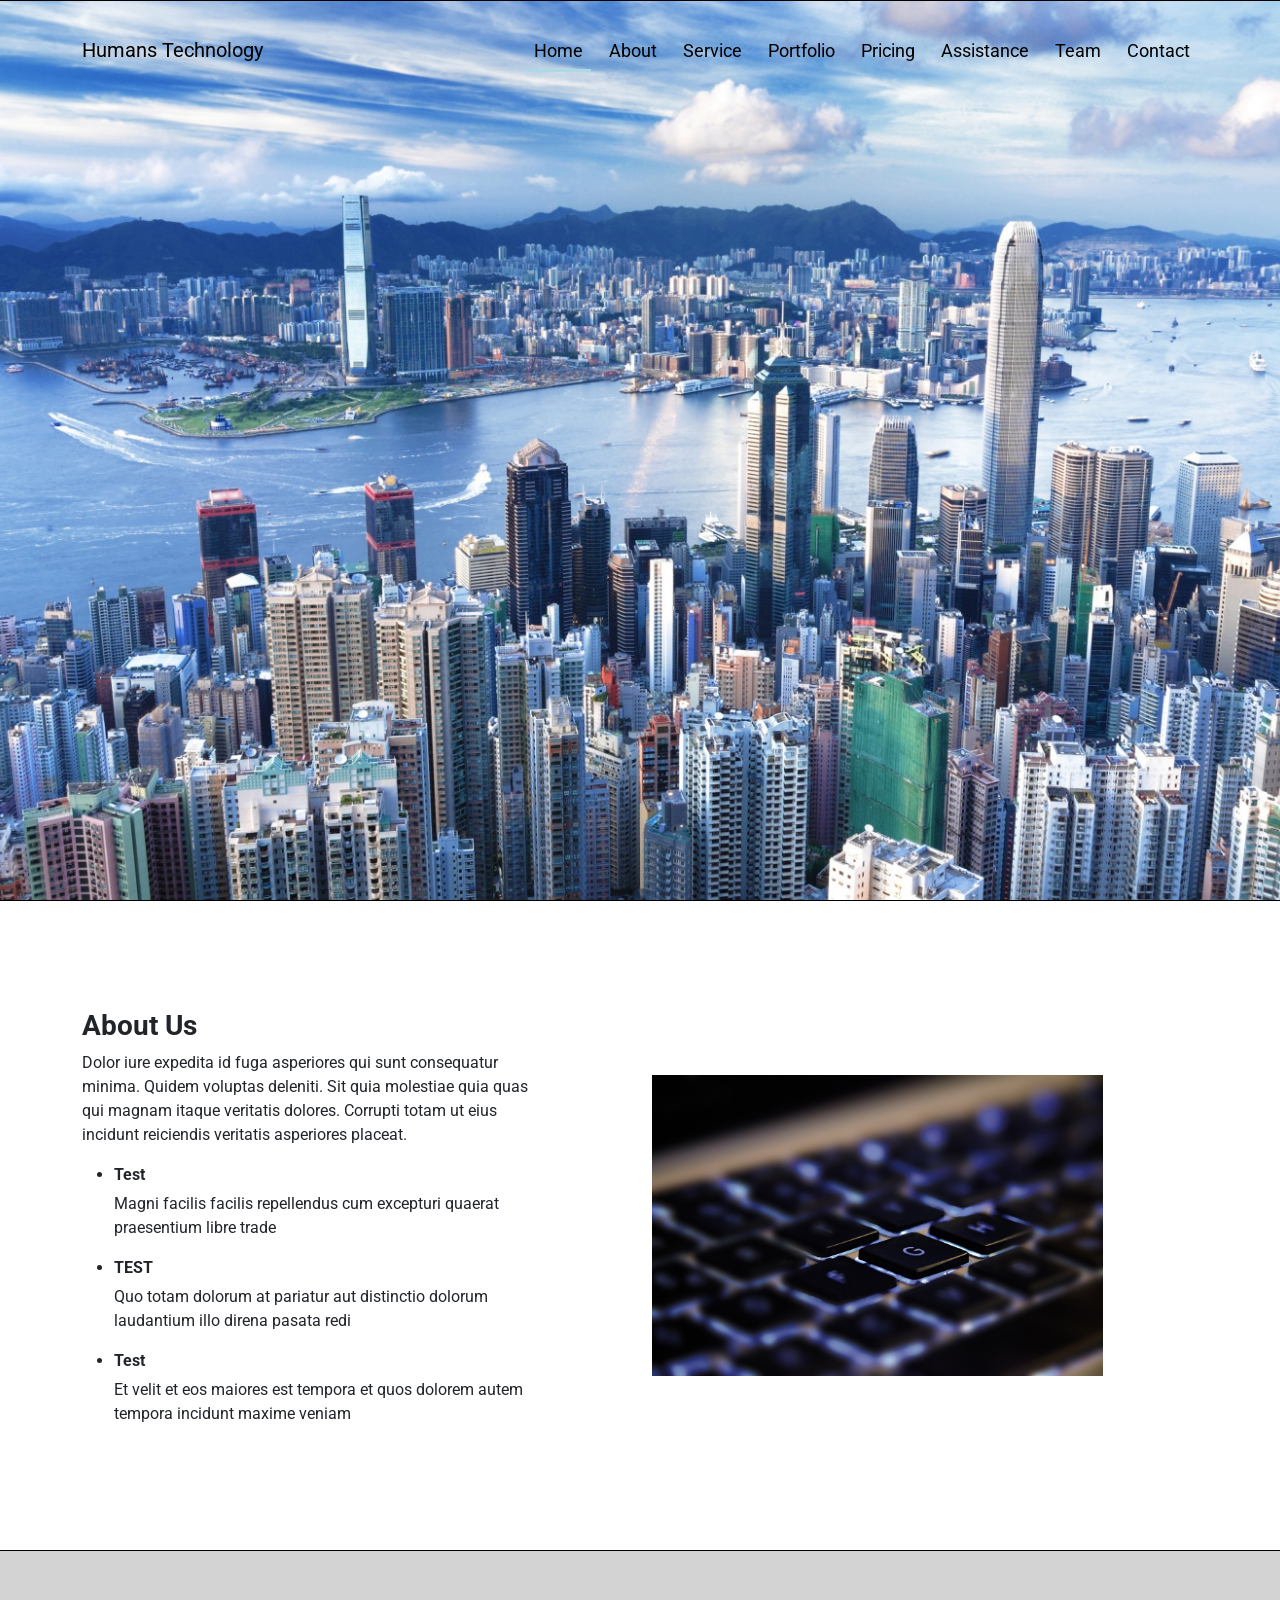
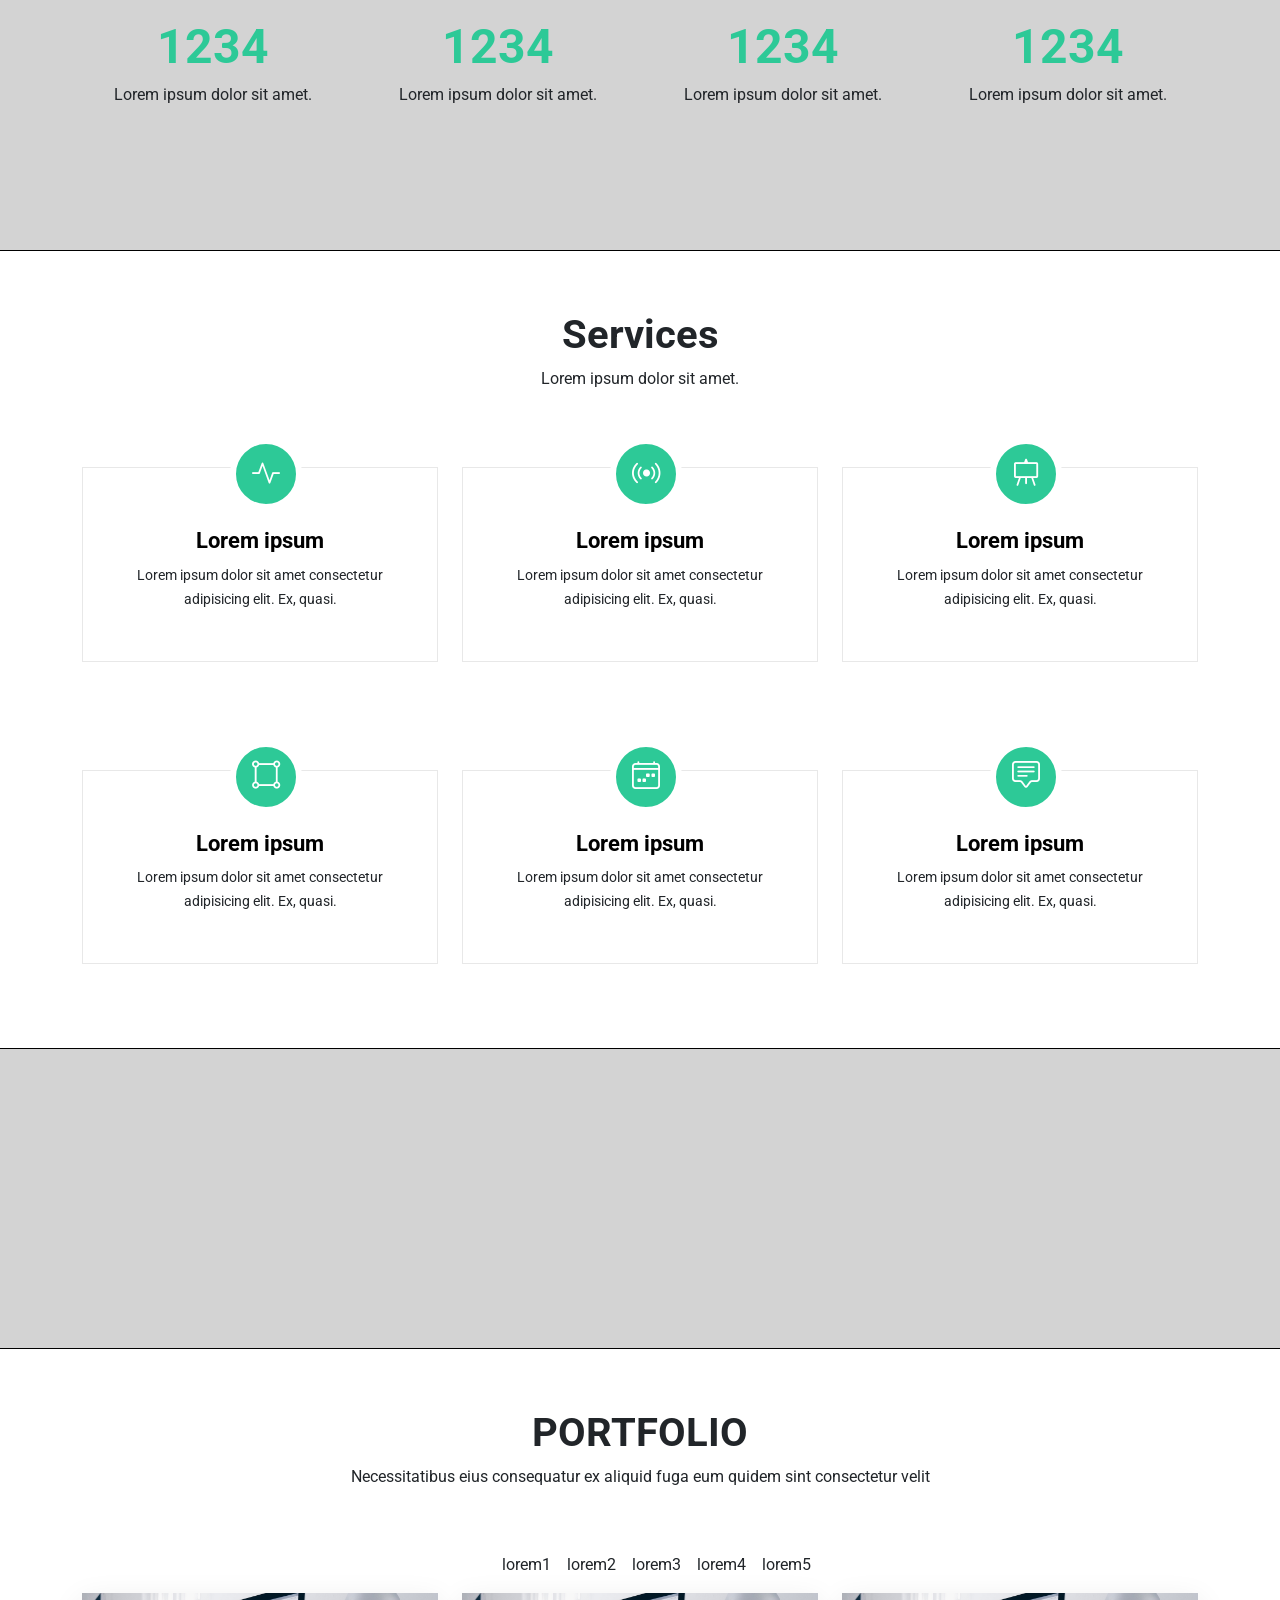
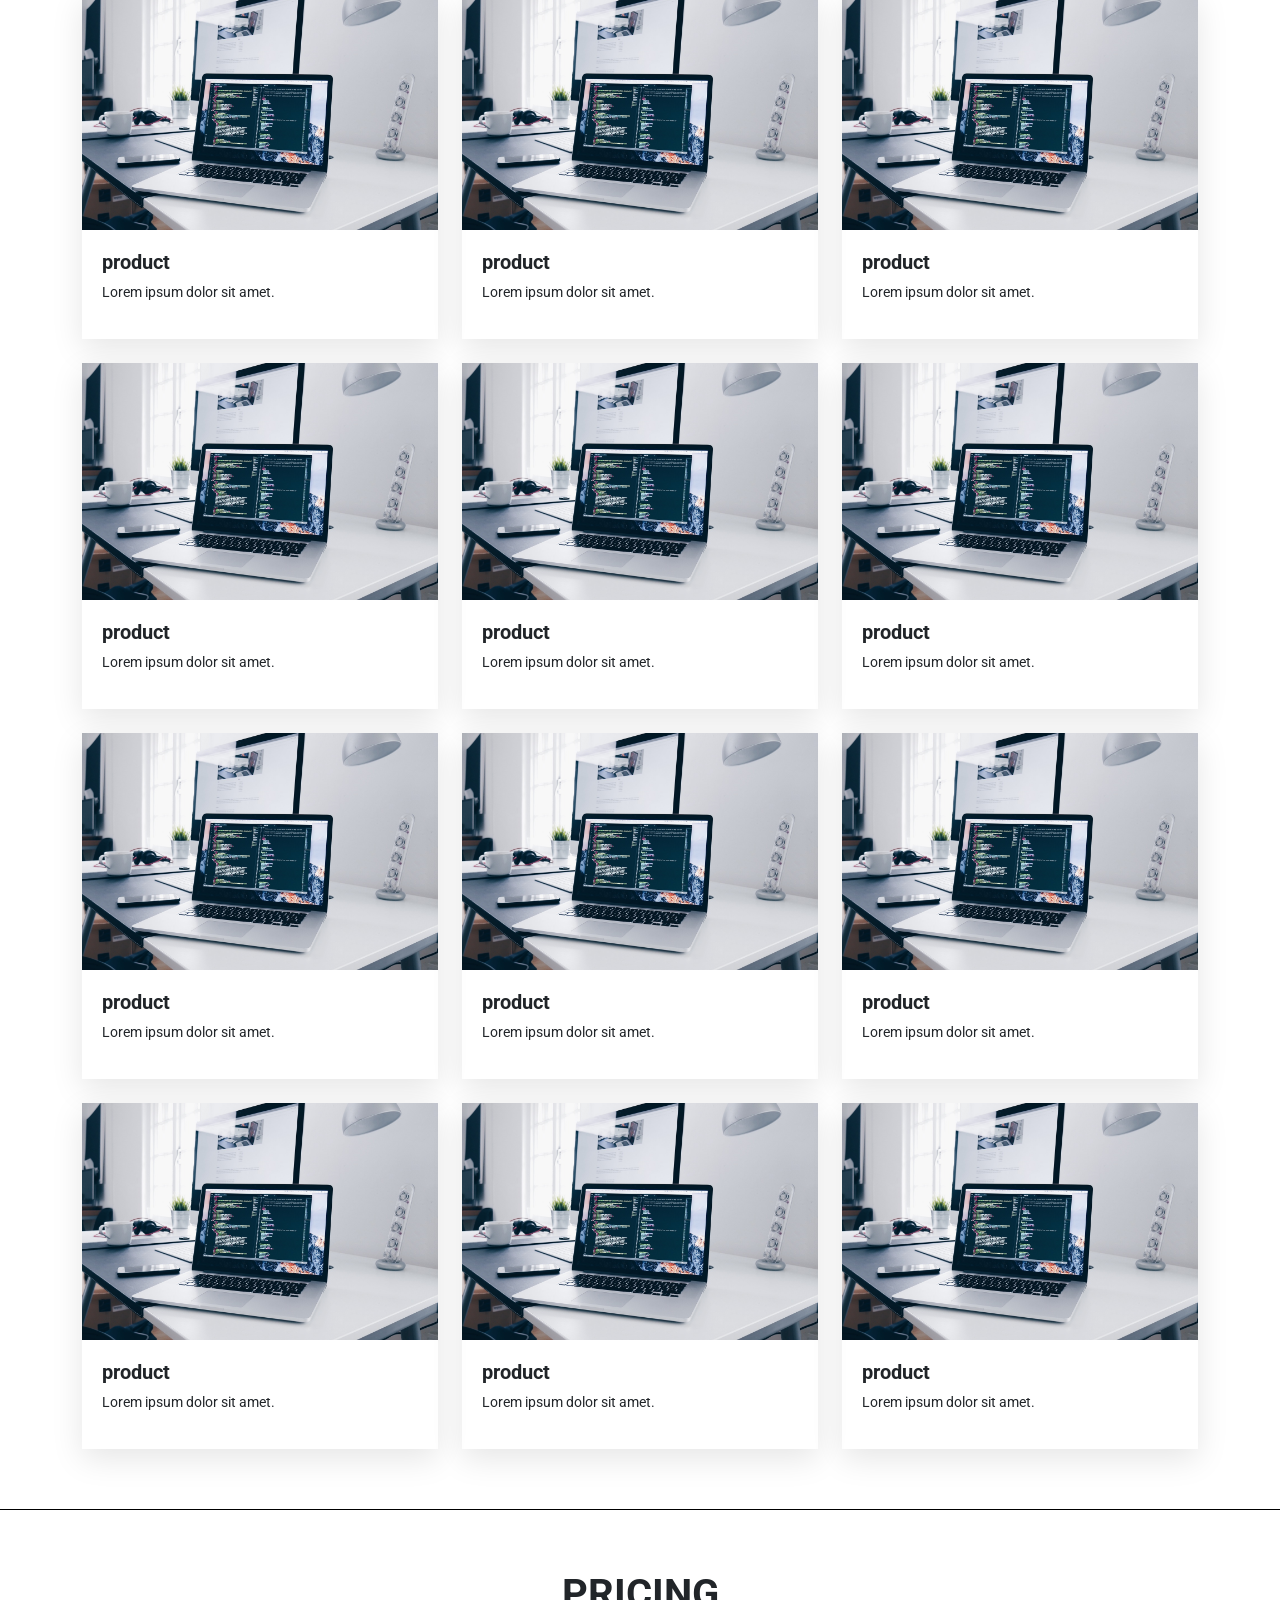
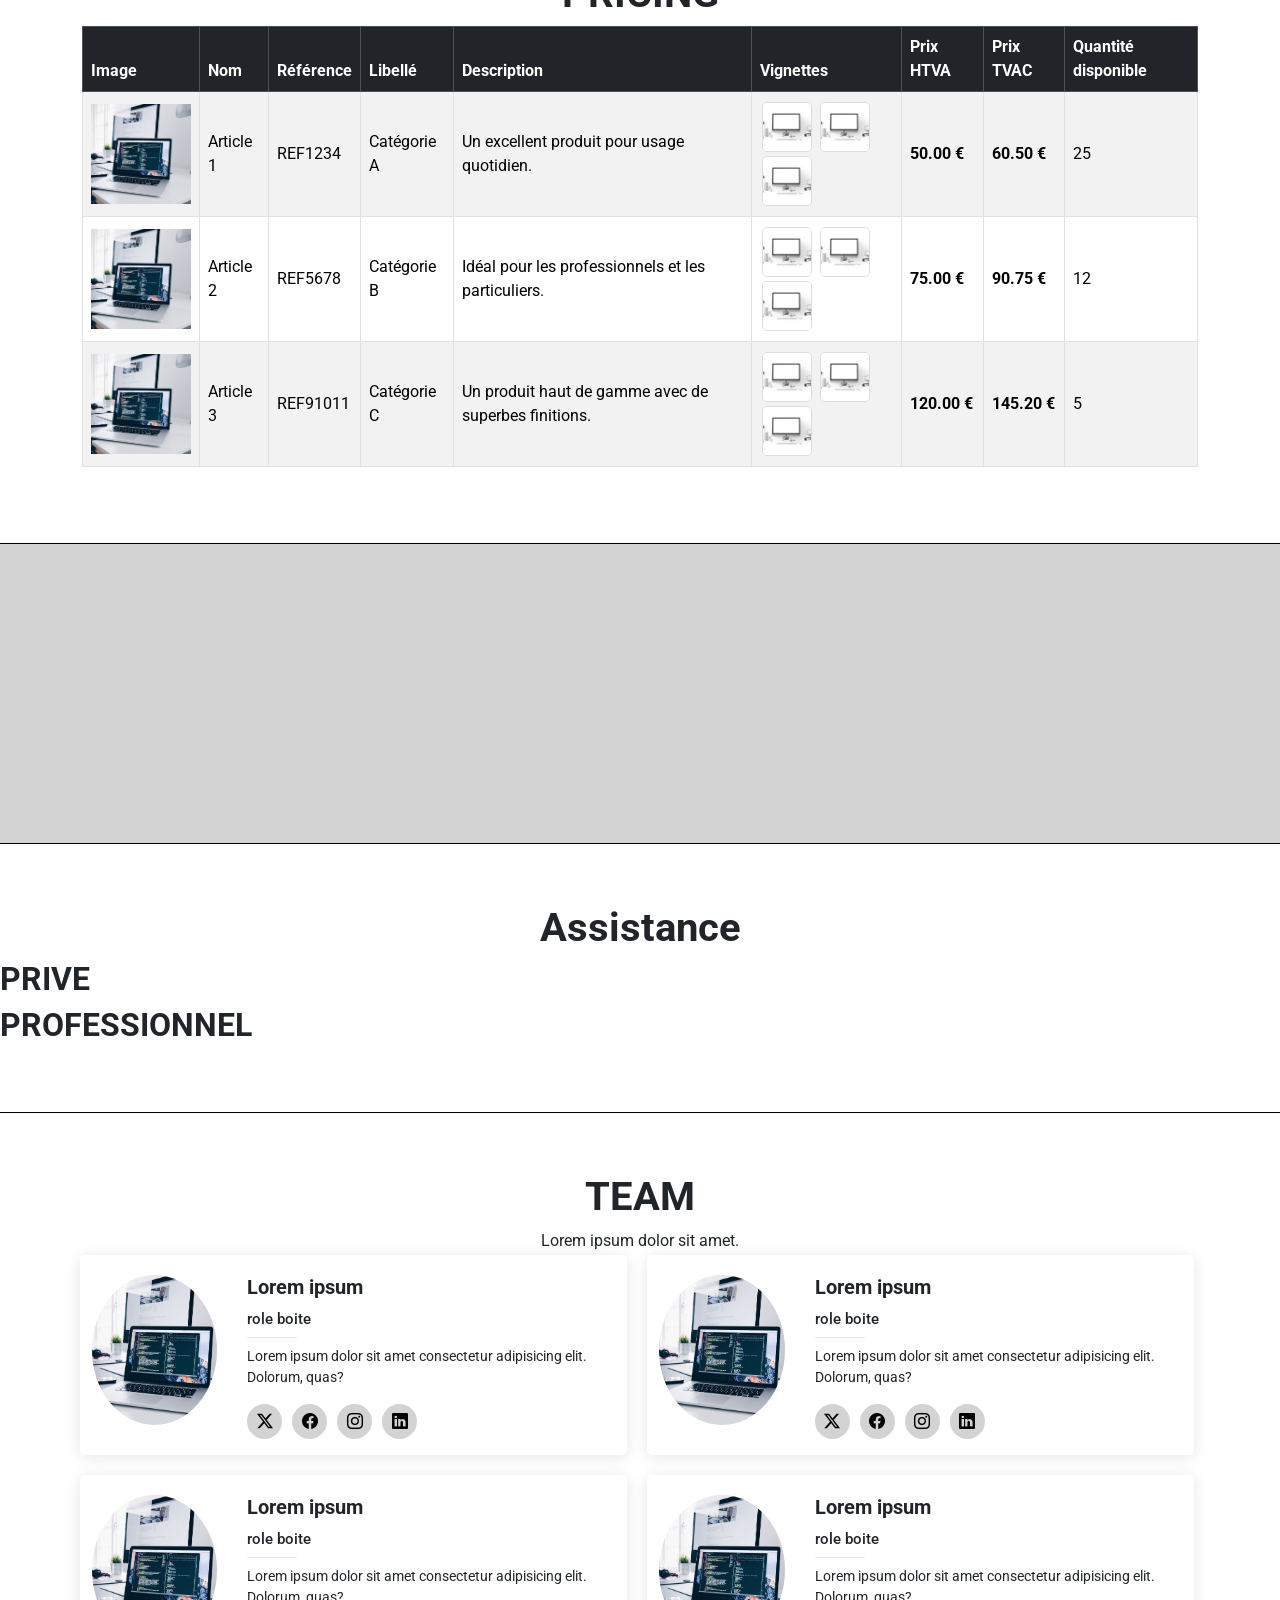
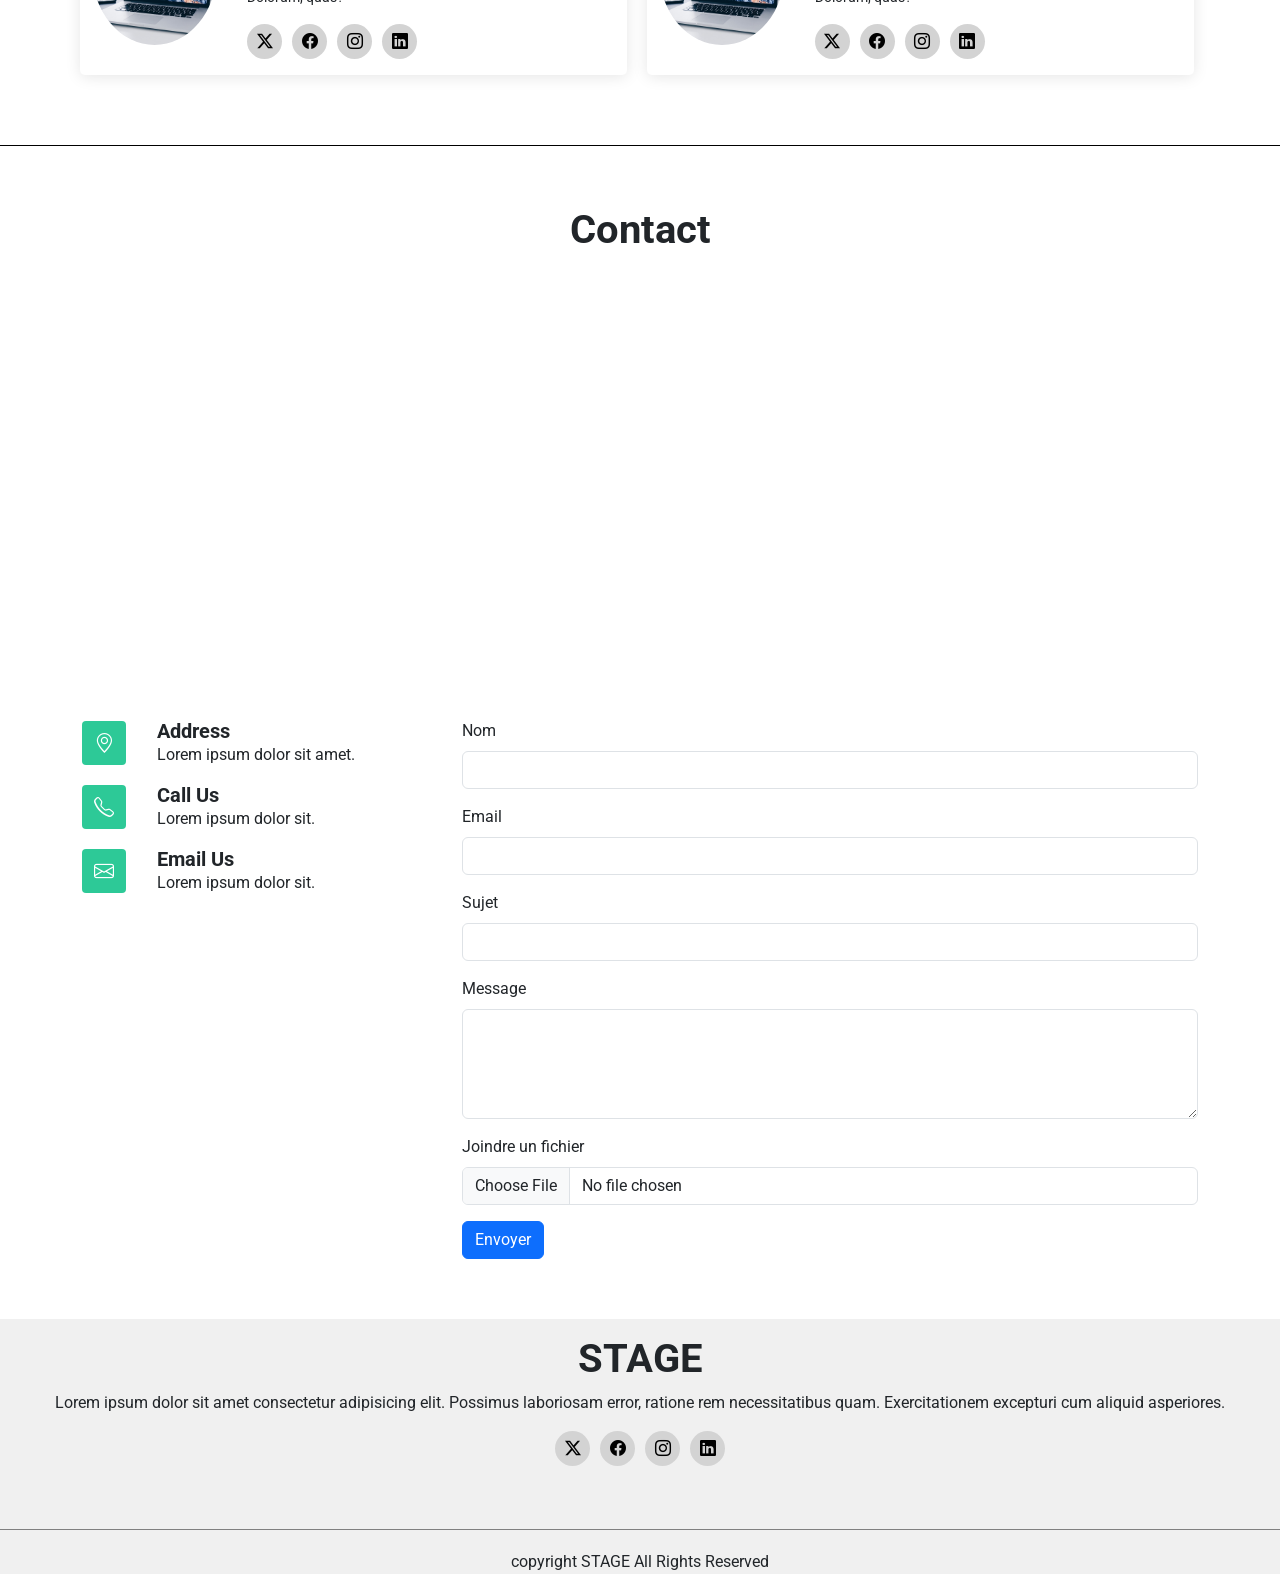
==== commit fe363bfe: "add team + style in link in footer index" ====
--- a/index.html
+++ b/index.html
@@ -227,7 +227,7 @@
                 <div class="col-lg-4 col-md-6 py-4">
                     <div class="service-item">
                         <div class="icon"><i class="bi bi-activity"></i></div>
-                        <a href="">
+                        <a href="details/service-details.html">
                             <h3>Lorem ipsum</h3>
                         </a>
                         <p>Lorem ipsum dolor sit amet consectetur adipisicing elit. Ex, quasi.</p>
@@ -236,7 +236,7 @@
                 <div class="col-lg-4 col-md-6 py-4">
                     <div class="service-item">
                         <div class="icon"><i class="bi bi-broadcast"></i></div>
-                        <a href="">
+                        <a href="details/service-details.html">
                             <h3>Lorem ipsum</h3>
                         </a>
                         <p>Lorem ipsum dolor sit amet consectetur adipisicing elit. Ex, quasi.</p>
@@ -245,7 +245,7 @@
                 <div class="col-lg-4 col-md-6 py-4">
                     <div class="service-item">
                         <div class="icon"><i class="bi bi-easel"></i></div>
-                        <a href="">
+                        <a href="details/service-details.html">
                             <h3>Lorem ipsum</h3>
                         </a>
                         <p>Lorem ipsum dolor sit amet consectetur adipisicing elit. Ex, quasi.</p>
@@ -254,7 +254,7 @@
                 <div class="col-lg-4 col-md-6 py-4">
                     <div class="service-item">
                         <div class="icon"><i class="bi bi-bounding-box-circles"></i></div>
-                        <a href="">
+                        <a href="details/service-details.html">
                             <h3>Lorem ipsum</h3>
                         </a>
                         <p>Lorem ipsum dolor sit amet consectetur adipisicing elit. Ex, quasi.</p>
@@ -263,7 +263,7 @@
                 <div class="col-lg-4 col-md-6 py-4">
                     <div class="service-item">
                         <div class="icon"><i class="bi bi-calendar4-week"></i></div>
-                        <a href="">
+                        <a href="details/service-details.html">
                             <h3>Lorem ipsum</h3>
                         </a>
                         <p>Lorem ipsum dolor sit amet consectetur adipisicing elit. Ex, quasi.</p>
@@ -272,7 +272,7 @@
                 <div class="col-lg-4 col-md-6 py-4">
                     <div class="service-item">
                         <div class="icon"><i class="bi bi-chat-square-text"></i></div>
-                        <a href="">
+                        <a href="details/service-details.html">
                             <h3>Lorem ipsum</h3>
                         </a>
                         <p>Lorem ipsum dolor sit amet consectetur adipisicing elit. Ex, quasi.</p>
@@ -306,27 +306,27 @@
                     <div class="product col-lg-4 col-md-6 col-sm-6">
 
                         <div class="content">
-                            <a href=""><img src="./assets/images/fill.jpg" alt=""></a>
-                            <div class="info">
-                                <h5>product</h5>
-                                <p>Lorem ipsum dolor sit amet.</p>
-                            </div>
-                        </div>
-                    </div>
-                    <div class="product col-lg-4 col-md-6 col-sm-6">
-
-                        <div class="content">
-                            <a href=""><img src="./assets/images/fill.jpg" alt=""></a>
-                            <div class="info">
-                                <h5>product</h5>
-                                <p>Lorem ipsum dolor sit amet.</p>
-                            </div>
-                        </div>
-                    </div>
-                    <div class="product col-lg-4 col-md-6 col-sm-6">
-
-                        <div class="content">
-                            <a href=""><img src="./assets/images/fill.jpg" alt=""></a>
+                            <a href="details/portfolio-details.html"><img src="./assets/images/fill.jpg" alt=""></a>
+                            <div class="info">
+                                <h5>product</h5>
+                                <p>Lorem ipsum dolor sit amet.</p>
+                            </div>
+                        </div>
+                    </div>
+                    <div class="product col-lg-4 col-md-6 col-sm-6">
+
+                        <div class="content">
+                            <a href="details/portfolio-details.html"><img src="./assets/images/fill.jpg" alt=""></a>
+                            <div class="info">
+                                <h5>product</h5>
+                                <p>Lorem ipsum dolor sit amet.</p>
+                            </div>
+                        </div>
+                    </div>
+                    <div class="product col-lg-4 col-md-6 col-sm-6">
+
+                        <div class="content">
+                            <a href="details/portfolio-details.html"><img src="./assets/images/fill.jpg" alt=""></a>
                             <div class="info">
                                 <h5>product</h5>
                                 <p>Lorem ipsum dolor sit amet.</p>
@@ -545,11 +545,64 @@
         </div>
     </section>
 
-    <!-- <section id="assistance">
+    <section id="team" class="section">
         <div class="w-100 text-center">
-            <h1 class="">Assistance</h1>
-
-        </div> -->
+            <h1 class="">TEAM</h1>
+            <p>Lorem ipsum dolor sit amet.</p>
+        </div>
+            <div class="container">
+                <div class="row gy-md-4 gx-md-4">
+                    <div class="col-lg-6 col-sm-12 team-card d-flex">
+                        <div class="image"><img src="./assets/images/fill.jpg" alt=""></div>
+                        <div class="infos">
+                            <h4>Lorem ipsum</h4>
+                            <span>role boite</span>
+                            <p>Lorem ipsum dolor sit amet consectetur adipisicing elit. Dolorum, quas?</p>
+                            <div class="social">
+                                <a href=""><i class="bi bi-twitter-x"></i></a><a href=""><i class="bi bi-facebook"></i></a><a
+                                    href=""><i class="bi bi-instagram"></i></a><a href=""><i class="bi bi-linkedin"></i></a>
+                            </div>
+                        </div>
+                    </div>
+                    <div class="col-lg-6 col-sm-12 team-card d-flex">
+                        <div class="image"><img src="./assets/images/fill.jpg" alt=""></div>
+                        <div class="infos">
+                            <h4>Lorem ipsum</h4>
+                            <span>role boite</span>
+                            <p>Lorem ipsum dolor sit amet consectetur adipisicing elit. Dolorum, quas?</p>
+                            <div class="social">
+                                <a href=""><i class="bi bi-twitter-x"></i></a><a href=""><i class="bi bi-facebook"></i></a><a
+                                    href=""><i class="bi bi-instagram"></i></a><a href=""><i class="bi bi-linkedin"></i></a>
+                            </div>
+                        </div>
+                    </div>
+                    <div class="col-lg-6 col-sm-12 team-card d-flex">
+                        <div class="image"><img src="./assets/images/fill.jpg" alt=""></div>
+                        <div class="infos">
+                            <h4>Lorem ipsum</h4>
+                            <span>role boite</span>
+                            <p>Lorem ipsum dolor sit amet consectetur adipisicing elit. Dolorum, quas?</p>
+                            <div class="social">
+                                <a href=""><i class="bi bi-twitter-x"></i></a><a href=""><i class="bi bi-facebook"></i></a><a
+                                    href=""><i class="bi bi-instagram"></i></a><a href=""><i class="bi bi-linkedin"></i></a>
+                            </div>
+                        </div>
+                    </div>
+                    <div class="col-lg-6 col-sm-12 team-card d-flex">
+                        <div class="image"><img src="./assets/images/fill.jpg" alt=""></div>
+                        <div class="infos">
+                            <h4>Lorem ipsum</h4>
+                            <span>role boite</span>
+                            <p>Lorem ipsum dolor sit amet consectetur adipisicing elit. Dolorum, quas?</p>
+                            <div class="social">
+                                <a href=""><i class="bi bi-twitter-x"></i></a><a href=""><i class="bi bi-facebook"></i></a><a
+                                    href=""><i class="bi bi-instagram"></i></a><a href=""><i class="bi bi-linkedin"></i></a>
+                            </div>
+                        </div>
+                    </div>
+                </div>
+            </div>
+    </section>
     </section>
 
     <section id="contact" class="">
@@ -629,16 +682,23 @@
         </div>
     </section>
 
-    <footer id="footer" class=" text-center py-3  bg-body-tertiary">
+    <footer id="footer" class="text-center py-3">
         <div>
             <h1>STAGE</h1>
             <p>Lorem ipsum dolor sit amet consectetur adipisicing elit. Possimus laboriosam error, ratione rem
                 necessitatibus quam. Exercitationem excepturi cum aliquid asperiores.</p>
-            <i class="bi bi-linkedin me-2" style="font-size:32px;"></i>
-            <i class="bi bi-facebook" style="font-size:32px;"></i>
-        </div>
+    
+            <div class="social">
+                <a href=""><i class="bi bi-twitter-x"></i></a>
+                <a href=""><i class="bi bi-facebook"></i></a>
+                <a href=""><i class="bi bi-instagram"></i></a>
+                <a href=""><i class="bi bi-linkedin"></i></a>
+            </div>
+        </div>
+    
         <div id="copyright" class="mt-5 mb-5">copyright STAGE All Rights Reserved</div>
     </footer>
+    
     <script src="./js/script.js"></script>
     <script src="https://cdn.jsdelivr.net/npm/bootstrap@5.3.3/dist/js/bootstrap.bundle.min.js"
         integrity="sha384-YvpcrYf0tY3lHB60NNkmXc5s9fDVZLESaAA55NDzOxhy9GkcIdslK1eN7N6jIeHz"
--- a/css/style.css
+++ b/css/style.css
@@ -397,7 +397,7 @@
     border-radius: 50%;
 }
 .social a:hover{
-	background-color:black;
+	background-color:#2dc997;
 	color:white;
 }
 @media (max-width: 991px) {
@@ -500,4 +500,13 @@
 
 #footer {
     height: 200px;
-}+}
+
+#footer .social {
+    display: flex;
+    justify-content: center; /* Centre horizontalement */
+    gap: 10px; /* Espace entre les icônes */
+    margin-top: 10px; /* Ajoute un peu d'espace en haut */
+}
+
+
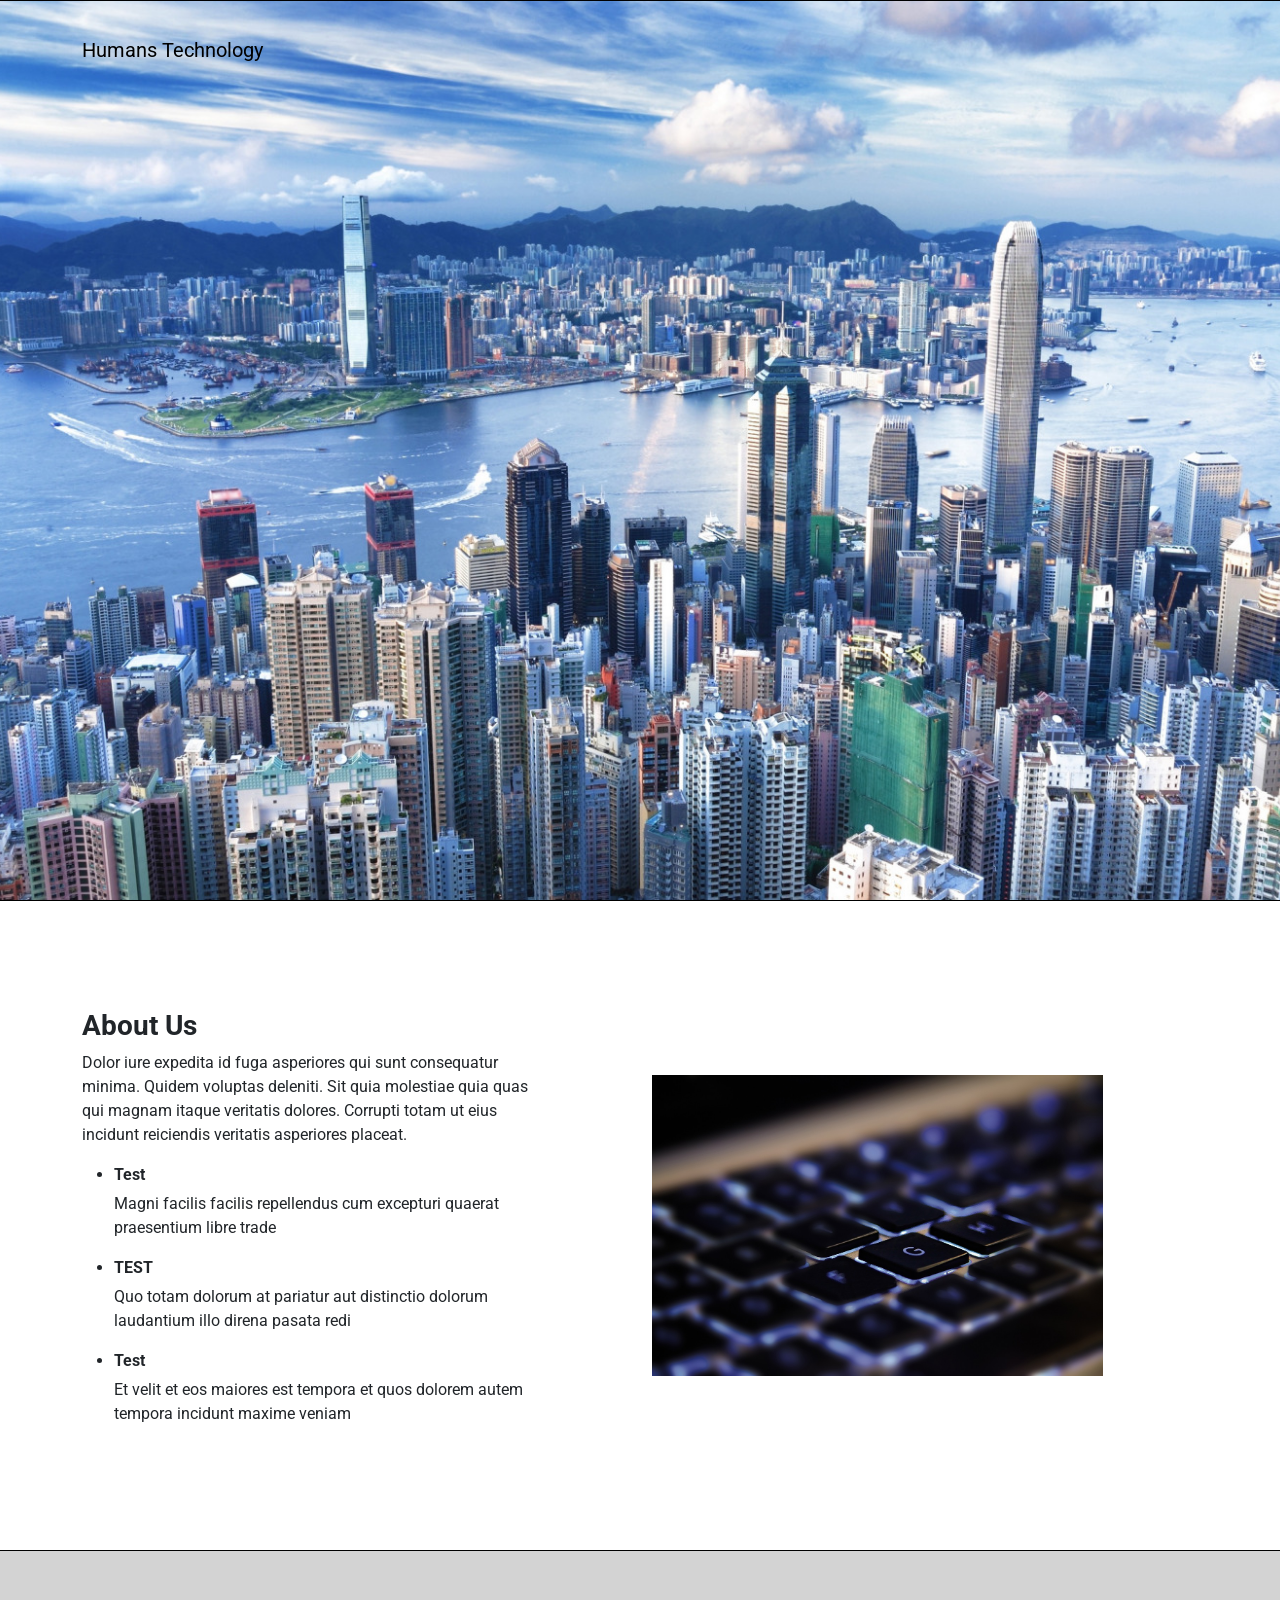
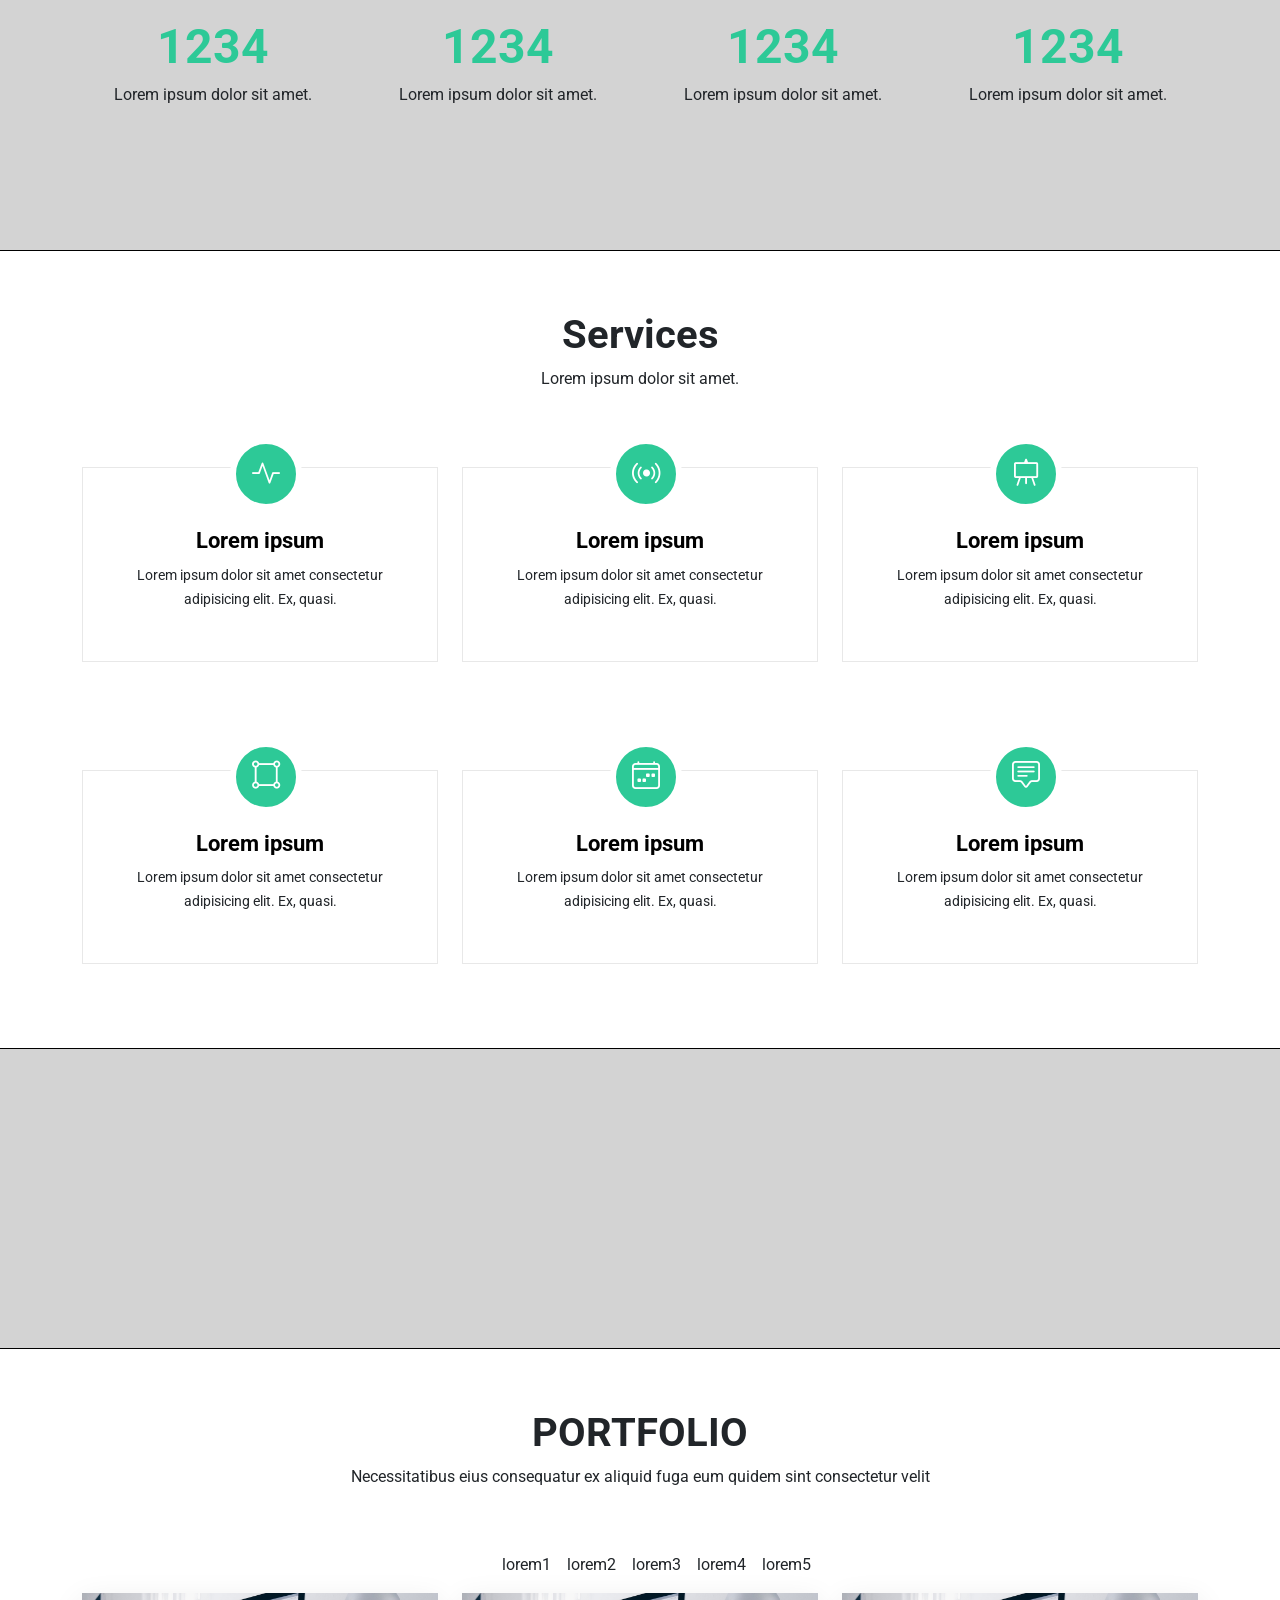
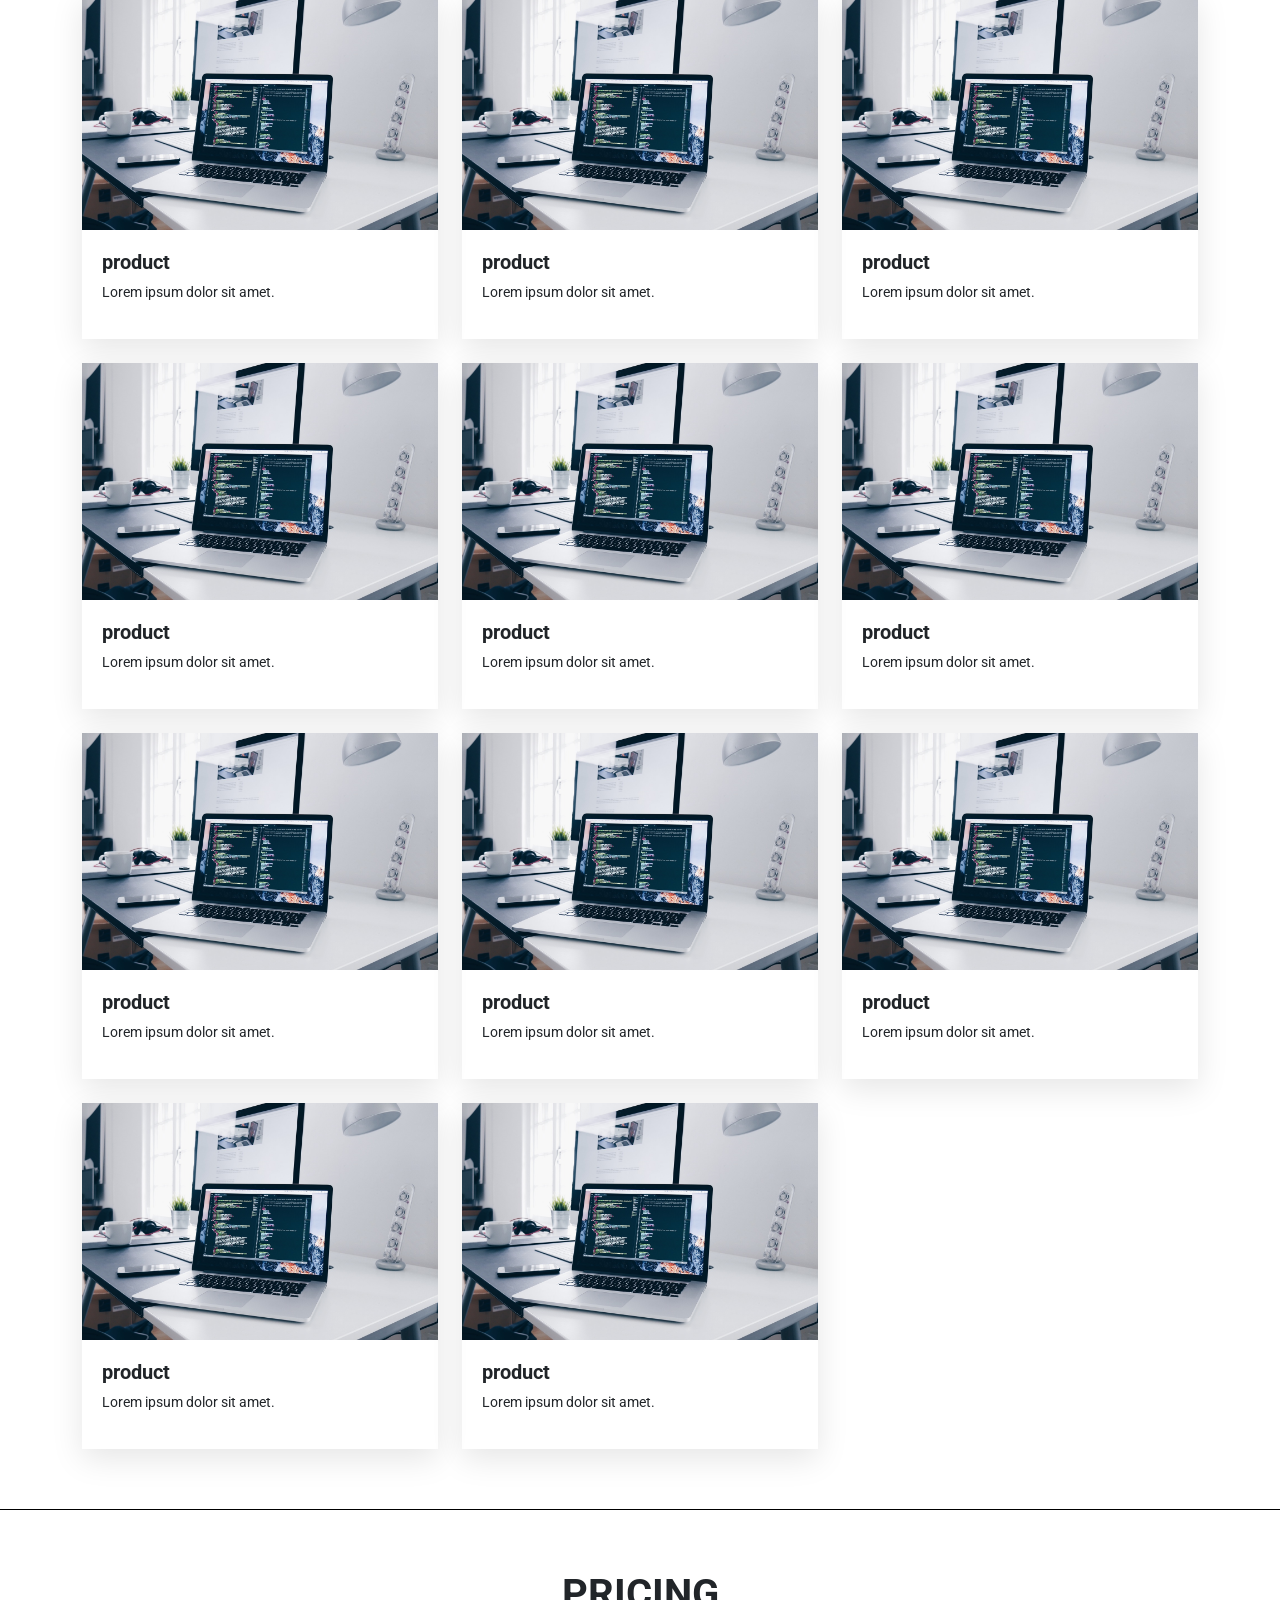
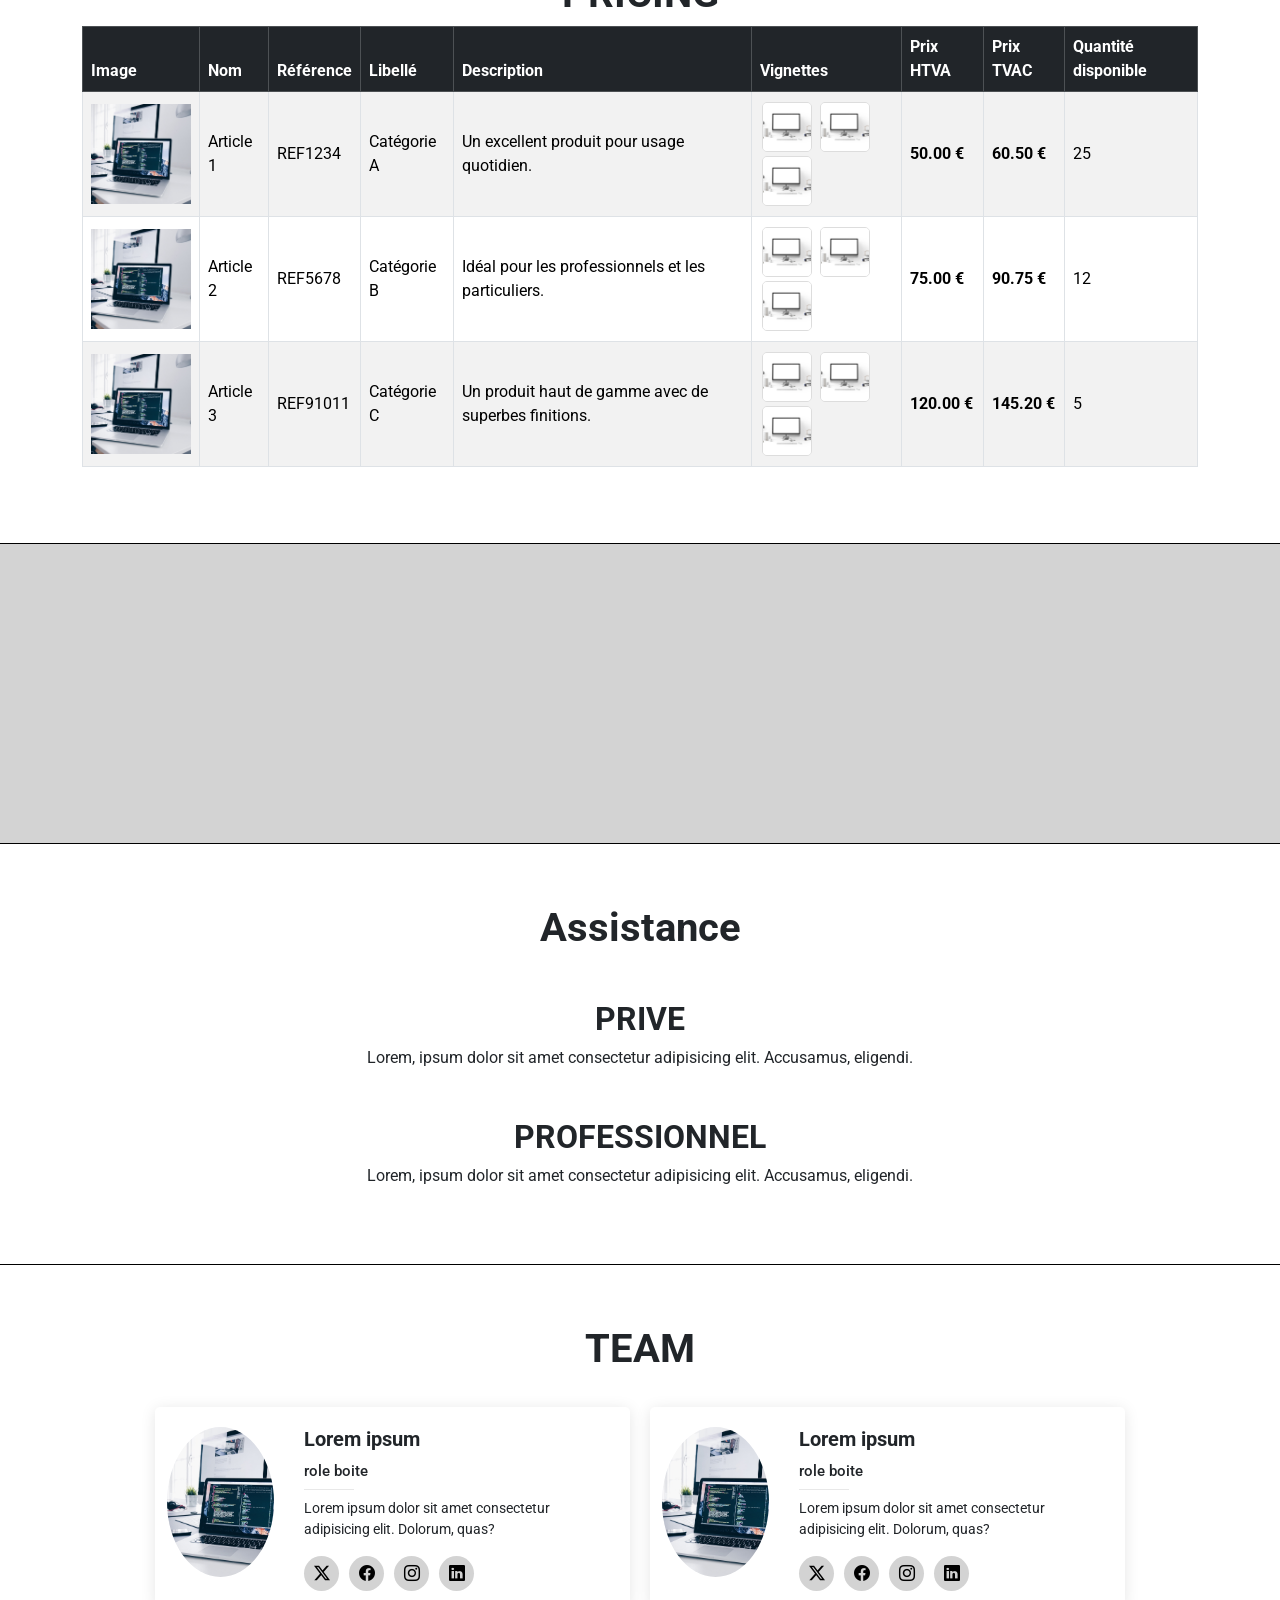
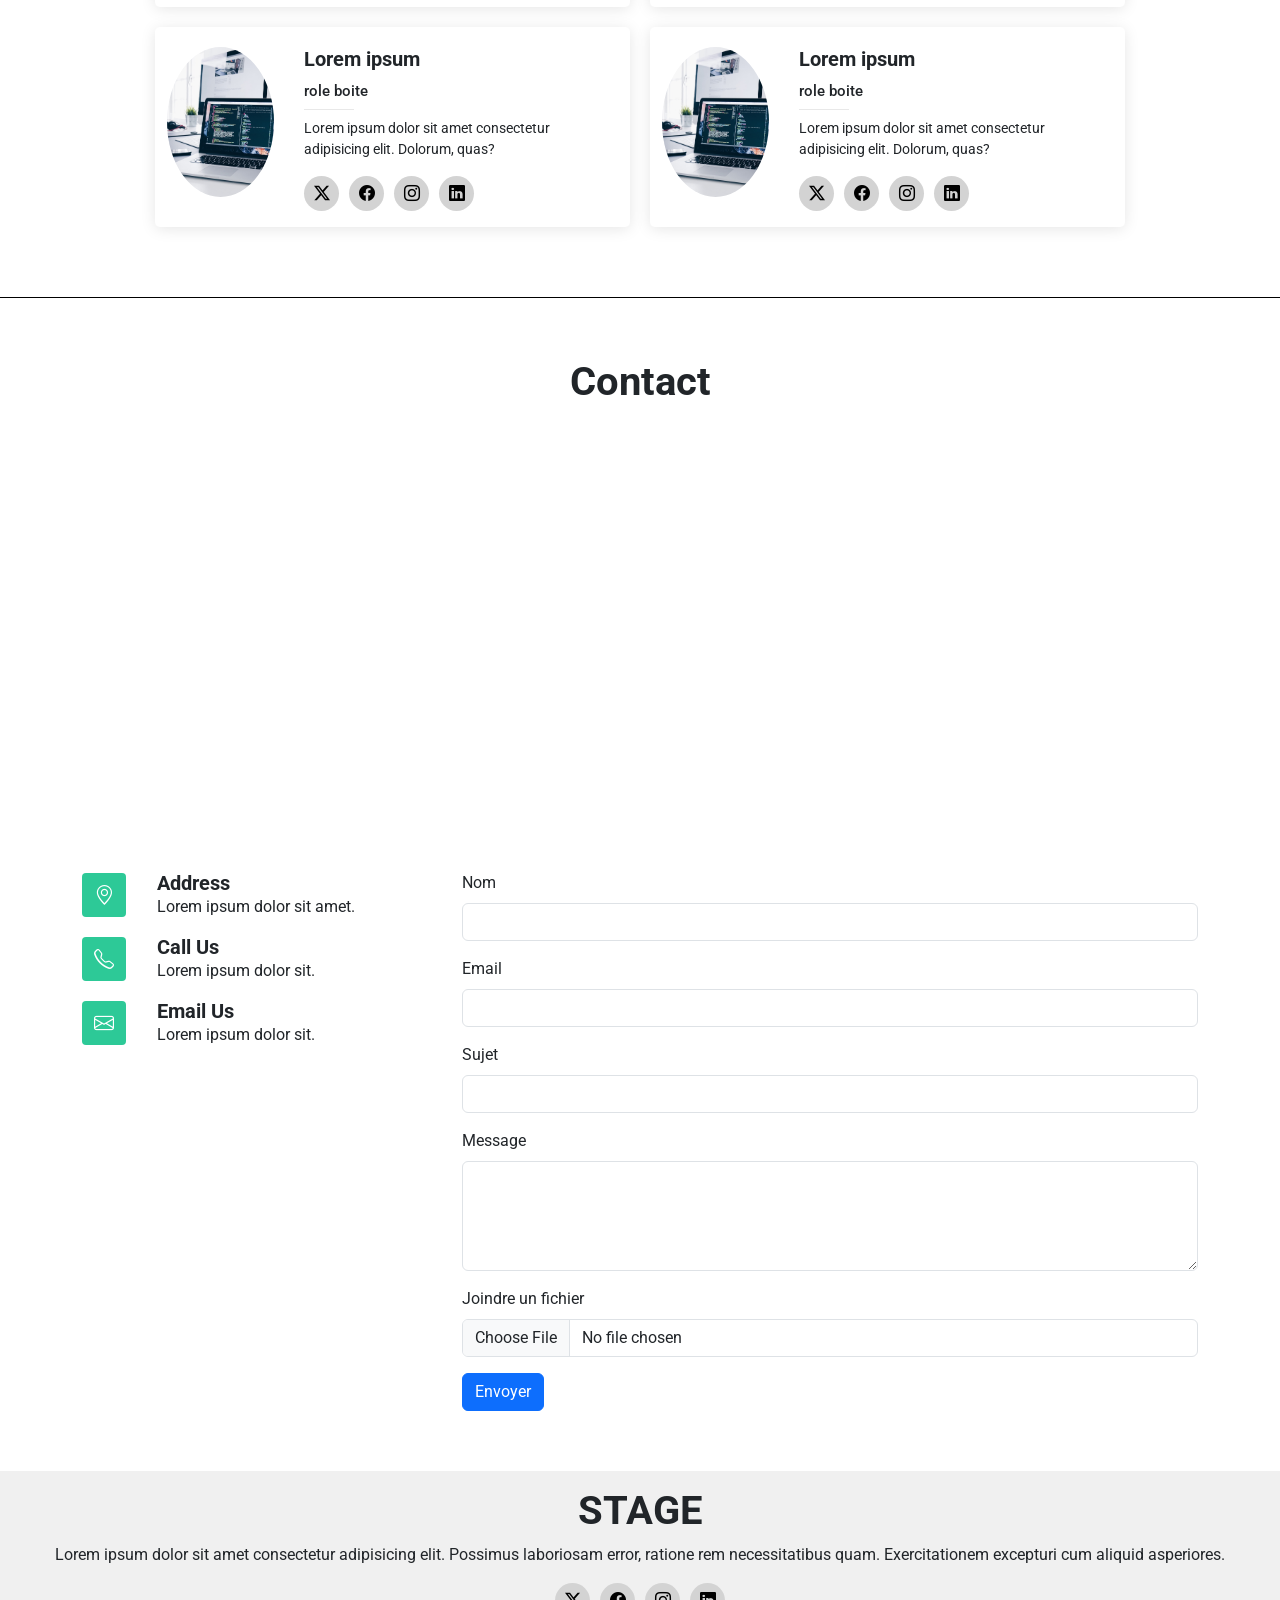
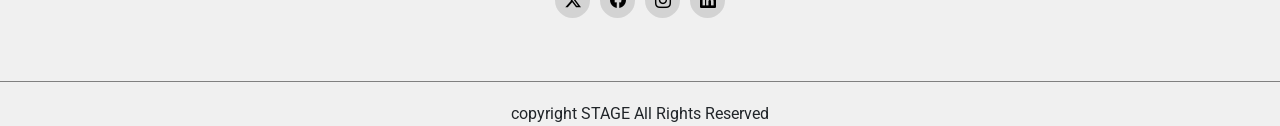
==== commit 97125a3e: "add responsive in index.html" ====
--- a/index.html
+++ b/index.html
@@ -26,15 +26,14 @@
                 <span class="custom-toggler-icon">☰</span> <!-- Icône personnalisée -->
             </button>
 
-
             <!-- Menu -->
-            <div class="collapse navbar-collapse  menu-container" id="navbarNav">
+            <div class="collapse navbar-bs-collapse  menu-container" id="navbarNav">
                 <ul class="navbar-nav d-lg-flex flex-lg-row flex-column ms-auto">
                     <li class="nav-item">
-                        <a class="nav-link " href="#home">Home</a>
+                        <a class="nav-link" href="#home">Home</a>
                     </li>
                     <li class="nav-item">
-                        <a class="nav-link " href="#about">About</a>
+                        <a class="nav-link" href="#about">About</a>
                     </li>
                     <li class="nav-item">
                         <a class="nav-link" href="#service">Service</a>
@@ -46,7 +45,7 @@
                         <a class="nav-link" href="#pricing">Pricing</a>
                     </li>
                     <li class="nav-item dropdown">
-                        <a class="nav-link " href="#assistance" role="button" data-bs-toggle="dropdown">
+                        <a class="nav-link" href="#assistance" role="button" data-bs-toggle="dropdown">
                             Assistance
                         </a>
                         <ul class="dropdown-menu">
@@ -54,9 +53,6 @@
                             <li><a class="dropdown-item" href="#professionnel">professionnel</a></li>
                         </ul>
                     </li>
-                    <!-- <li class="nav-item">
-                        <a class="nav-link" href="#assistance">Assistance</a>
-                    </li> -->
                     <li class="nav-item">
                         <a class="nav-link" href="#team">Team</a>
                     </li>
@@ -189,10 +185,10 @@
                 </div>
             </div>
         </div>
-    </section> -->
-
-    <section id="filler" class="filler">
-        <div class="container ">
+    </section>
+-->
+    <section id="filler" class="filler informations-filler">
+        <div class="container">
             <div class="row g-4 text-center align-items-center h-100">
                 <div class="col-12 col-md-6 col-lg-3 d-flex flex-column justify-content-center align-items-center">
                     <span>1234</span>
@@ -213,9 +209,6 @@
             </div>
         </div>
     </section>
-
-
-
 
     <section id="service" class="section">
         <div class="w-100 container text-center">
@@ -282,10 +275,7 @@
         </div>
     </section>
     <section id="parallax" class="parallax filler">
-
         <img src="./assets/images/hong-kong-gonkong-megapolis.jpg" alt="">
-
-
     </section>
     <section id="portfolio" class="section">
         <div class="w-100 text-center">
@@ -304,7 +294,6 @@
 
                 <div class="row gy-4">
                     <div class="product col-lg-4 col-md-6 col-sm-6">
-
                         <div class="content">
                             <a href="details/portfolio-details.html"><img src="./assets/images/fill.jpg" alt=""></a>
                             <div class="info">
@@ -314,7 +303,6 @@
                         </div>
                     </div>
                     <div class="product col-lg-4 col-md-6 col-sm-6">
-
                         <div class="content">
                             <a href="details/portfolio-details.html"><img src="./assets/images/fill.jpg" alt=""></a>
                             <div class="info">
@@ -324,7 +312,6 @@
                         </div>
                     </div>
                     <div class="product col-lg-4 col-md-6 col-sm-6">
-
                         <div class="content">
                             <a href="details/portfolio-details.html"><img src="./assets/images/fill.jpg" alt=""></a>
                             <div class="info">
@@ -334,105 +321,85 @@
                         </div>
                     </div>
                     <div class="product col-lg-4 col-md-6 col-sm-6">
-
-                        <div class="content">
-                            <a href=""><img src="./assets/images/fill.jpg" alt=""></a>
-                            <div class="info">
-                                <h5>product</h5>
-                                <p>Lorem ipsum dolor sit amet.</p>
-                            </div>
-                        </div>
-                    </div>
-                    <div class="product col-lg-4 col-md-6 col-sm-6">
-
-                        <div class="content">
-                            <a href=""><img src="./assets/images/fill.jpg" alt=""></a>
-                            <div class="info">
-                                <h5>product</h5>
-                                <p>Lorem ipsum dolor sit amet.</p>
-                            </div>
-                        </div>
-                    </div>
-                    <div class="product col-lg-4 col-md-6 col-sm-6">
-
-                        <div class="content">
-                            <a href=""><img src="./assets/images/fill.jpg" alt=""></a>
-                            <div class="info">
-                                <h5>product</h5>
-                                <p>Lorem ipsum dolor sit amet.</p>
-                            </div>
-                        </div>
-                    </div>
-                    <div class="product col-lg-4 col-md-6 col-sm-6">
-
-                        <div class="content">
-                            <a href=""><img src="./assets/images/fill.jpg" alt=""></a>
-                            <div class="info">
-                                <h5>product</h5>
-                                <p>Lorem ipsum dolor sit amet.</p>
-                            </div>
-                        </div>
-                    </div>
-                    <div class="product col-lg-4 col-md-6 col-sm-6">
-
-                        <div class="content">
-                            <a href=""><img src="./assets/images/fill.jpg" alt=""></a>
-                            <div class="info">
-                                <h5>product</h5>
-                                <p>Lorem ipsum dolor sit amet.</p>
-                            </div>
-                        </div>
-                    </div>
-                    <div class="product col-lg-4 col-md-6 col-sm-6">
-
-                        <div class="content">
-                            <a href=""><img src="./assets/images/fill.jpg" alt=""></a>
-                            <div class="info">
-                                <h5>product</h5>
-                                <p>Lorem ipsum dolor sit amet.</p>
-                            </div>
-                        </div>
-                    </div>
-                    <div class="product col-lg-4 col-md-6 col-sm-6">
-
-                        <div class="content">
-                            <a href=""><img src="./assets/images/fill.jpg" alt=""></a>
-                            <div class="info">
-                                <h5>product</h5>
-                                <p>Lorem ipsum dolor sit amet.</p>
-                            </div>
-                        </div>
-                    </div>
-                    <div class="product col-lg-4 col-md-6 col-sm-6">
-
-                        <div class="content">
-                            <a href=""><img src="./assets/images/fill.jpg" alt=""></a>
-                            <div class="info">
-                                <h5>product</h5>
-                                <p>Lorem ipsum dolor sit amet.</p>
-                            </div>
-                        </div>
-                    </div>
-                    <div class="product col-lg-4 col-md-6 col-sm-6">
-
-                        <div class="content">
-                            <a href=""><img src="./assets/images/fill.jpg" alt=""></a>
-                            <div class="info">
-                                <h5>product</h5>
-                                <p>Lorem ipsum dolor sit amet.</p>
-                            </div>
-                        </div>
-                    </div>
-                </div>
-            </div>
-        </div>
-    </section>
-
+                        <div class="content">
+                            <a href=""><img src="./assets/images/fill.jpg" alt=""></a>
+                            <div class="info">
+                                <h5>product</h5>
+                                <p>Lorem ipsum dolor sit amet.</p>
+                            </div>
+                        </div>
+                    </div>
+                    <div class="product col-lg-4 col-md-6 col-sm-6">
+                        <div class="content">
+                            <a href=""><img src="./assets/images/fill.jpg" alt=""></a>
+                            <div class="info">
+                                <h5>product</h5>
+                                <p>Lorem ipsum dolor sit amet.</p>
+                            </div>
+                        </div>
+                    </div>
+                    <div class="product col-lg-4 col-md-6 col-sm-6">
+                        <div class="content">
+                            <a href=""><img src="./assets/images/fill.jpg" alt=""></a>
+                            <div class="info">
+                                <h5>product</h5>
+                                <p>Lorem ipsum dolor sit amet.</p>
+                            </div>
+                        </div>
+                    </div>
+                    <div class="product col-lg-4 col-md-6 col-sm-6">
+                        <div class="content">
+                            <a href=""><img src="./assets/images/fill.jpg" alt=""></a>
+                            <div class="info">
+                                <h5>product</h5>
+                                <p>Lorem ipsum dolor sit amet.</p>
+                            </div>
+                        </div>
+                    </div>
+                    <div class="product col-lg-4 col-md-6 col-sm-6">
+                        <div class="content">
+                            <a href=""><img src="./assets/images/fill.jpg" alt=""></a>
+                            <div class="info">
+                                <h5>product</h5>
+                                <p>Lorem ipsum dolor sit amet.</p>
+                            </div>
+                        </div>
+                    </div>
+                    <div class="product col-lg-4 col-md-6 col-sm-6">
+                        <div class="content">
+                            <a href=""><img src="./assets/images/fill.jpg" alt=""></a>
+                            <div class="info">
+                                <h5>product</h5>
+                                <p>Lorem ipsum dolor sit amet.</p>
+                            </div>
+                        </div>
+                    </div>
+                    <div class="product col-lg-4 col-md-6 col-sm-6">
+                        <div class="content">
+                            <a href=""><img src="./assets/images/fill.jpg" alt=""></a>
+                            <div class="info">
+                                <h5>product</h5>
+                                <p>Lorem ipsum dolor sit amet.</p>
+                            </div>
+                        </div>
+                    </div>
+                    <div class="product col-lg-4 col-md-6 col-sm-6">
+                        <div class="content">
+                            <a href=""><img src="./assets/images/fill.jpg" alt=""></a>
+                            <div class="info">
+                                <h5>product</h5>
+                                <p>Lorem ipsum dolor sit amet.</p>
+                            </div>
+                        </div>
+                    </div>
+                </div>
+            </div>
+        </div>
+    </section>
 
     <section id="pricing">
         <div class="w-100 text-center">
             <h1 class="">PRICING</h1>
-
         </div>
         <div class="table-responsive container">
             <table class="table table-bordered table-striped align-middle">
@@ -522,88 +489,96 @@
                 </div>
             </div>
         </div>
-
-    </section>
+    </section>
+
+    
     <section id="parallax" class="parallax filler">
-
         <img src="./assets/images/hong-kong-gonkong-megapolis.jpg" alt="">
-
-
     </section>
     <section id="assistance">
         <div class="w-100 text-center">
             <h1 class="">Assistance</h1>
         </div>
 
-        <div>
-            <div id="prive">
+        <div class="container">
+            <div id="prive" class="w-100 text-center mt-5">
                 <h2>PRIVE</h2>
-            </div>
-            <div id="professionnel">
+                <p>Lorem, ipsum dolor sit amet consectetur adipisicing elit. Accusamus, eligendi.</p>
+            </div>
+            <div id="professionnel" class="w-100 text-center mt-5">
                 <h2>PROFESSIONNEL</h2>
+                <p>Lorem, ipsum dolor sit amet consectetur adipisicing elit. Accusamus, eligendi.</p>
             </div>
         </div>
     </section>
 
     <section id="team" class="section">
         <div class="w-100 text-center">
-            <h1 class="">TEAM</h1>
-            <p>Lorem ipsum dolor sit amet.</p>
-        </div>
-            <div class="container">
-                <div class="row gy-md-4 gx-md-4">
-                    <div class="col-lg-6 col-sm-12 team-card d-flex">
-                        <div class="image"><img src="./assets/images/fill.jpg" alt=""></div>
-                        <div class="infos">
-                            <h4>Lorem ipsum</h4>
-                            <span>role boite</span>
-                            <p>Lorem ipsum dolor sit amet consectetur adipisicing elit. Dolorum, quas?</p>
-                            <div class="social">
-                                <a href=""><i class="bi bi-twitter-x"></i></a><a href=""><i class="bi bi-facebook"></i></a><a
-                                    href=""><i class="bi bi-instagram"></i></a><a href=""><i class="bi bi-linkedin"></i></a>
-                            </div>
-                        </div>
-                    </div>
-                    <div class="col-lg-6 col-sm-12 team-card d-flex">
-                        <div class="image"><img src="./assets/images/fill.jpg" alt=""></div>
-                        <div class="infos">
-                            <h4>Lorem ipsum</h4>
-                            <span>role boite</span>
-                            <p>Lorem ipsum dolor sit amet consectetur adipisicing elit. Dolorum, quas?</p>
-                            <div class="social">
-                                <a href=""><i class="bi bi-twitter-x"></i></a><a href=""><i class="bi bi-facebook"></i></a><a
-                                    href=""><i class="bi bi-instagram"></i></a><a href=""><i class="bi bi-linkedin"></i></a>
-                            </div>
-                        </div>
-                    </div>
-                    <div class="col-lg-6 col-sm-12 team-card d-flex">
-                        <div class="image"><img src="./assets/images/fill.jpg" alt=""></div>
-                        <div class="infos">
-                            <h4>Lorem ipsum</h4>
-                            <span>role boite</span>
-                            <p>Lorem ipsum dolor sit amet consectetur adipisicing elit. Dolorum, quas?</p>
-                            <div class="social">
-                                <a href=""><i class="bi bi-twitter-x"></i></a><a href=""><i class="bi bi-facebook"></i></a><a
-                                    href=""><i class="bi bi-instagram"></i></a><a href=""><i class="bi bi-linkedin"></i></a>
-                            </div>
-                        </div>
-                    </div>
-                    <div class="col-lg-6 col-sm-12 team-card d-flex">
-                        <div class="image"><img src="./assets/images/fill.jpg" alt=""></div>
-                        <div class="infos">
-                            <h4>Lorem ipsum</h4>
-                            <span>role boite</span>
-                            <p>Lorem ipsum dolor sit amet consectetur adipisicing elit. Dolorum, quas?</p>
-                            <div class="social">
-                                <a href=""><i class="bi bi-twitter-x"></i></a><a href=""><i class="bi bi-facebook"></i></a><a
-                                    href=""><i class="bi bi-instagram"></i></a><a href=""><i class="bi bi-linkedin"></i></a>
-                            </div>
-                        </div>
-                    </div>
-                </div>
-            </div>
-    </section>
-    </section>
+            <h1 class="mb-5">TEAM</h1>
+        </div>
+        <div class="container">
+            <div class="row justify-content-center gy-md-4 gx-md-4">
+                <div class="col-12 col-md-5 team-card d-flex">
+                    <div class="image"><img src="./assets/images/fill.jpg" alt=""></div>
+                    <div class="infos">
+                        <h4>Lorem ipsum</h4>
+                        <span>role boite</span>
+                        <p>Lorem ipsum dolor sit amet consectetur adipisicing elit. Dolorum, quas?</p>
+                        <div class="social">
+                            <a href=""><i class="bi bi-twitter-x"></i></a>
+                            <a href=""><i class="bi bi-facebook"></i></a>
+                            <a href=""><i class="bi bi-instagram"></i></a>
+                            <a href=""><i class="bi bi-linkedin"></i></a>
+                        </div>
+                    </div>
+                </div>
+                <div class="col-12 col-md-5 team-card d-flex">
+                    <div class="image"><img src="./assets/images/fill.jpg" alt=""></div>
+                    <div class="infos">
+                        <h4>Lorem ipsum</h4>
+                        <span>role boite</span>
+                        <p>Lorem ipsum dolor sit amet consectetur adipisicing elit. Dolorum, quas?</p>
+                        <div class="social">
+                            <a href=""><i class="bi bi-twitter-x"></i></a>
+                            <a href=""><i class="bi bi-facebook"></i></a>
+                            <a href=""><i class="bi bi-instagram"></i></a>
+                            <a href=""><i class="bi bi-linkedin"></i></a>
+                        </div>
+                    </div>
+                </div>
+                <div class="col-12 col-md-5 team-card d-flex">
+                    <div class="image"><img src="./assets/images/fill.jpg" alt=""></div>
+                    <div class="infos">
+                        <h4>Lorem ipsum</h4>
+                        <span>role boite</span>
+                        <p>Lorem ipsum dolor sit amet consectetur adipisicing elit. Dolorum, quas?</p>
+                        <div class="social">
+                            <a href=""><i class="bi bi-twitter-x"></i></a>
+                            <a href=""><i class="bi bi-facebook"></i></a>
+                            <a href=""><i class="bi bi-instagram"></i></a>
+                            <a href=""><i class="bi bi-linkedin"></i></a>
+                        </div>
+                    </div>
+                </div>
+                <div class="col-12 col-md-5 team-card d-flex">
+                    <div class="image"><img src="./assets/images/fill.jpg" alt=""></div>
+                    <div class="infos">
+                        <h4>Lorem ipsum</h4>
+                        <span>role boite</span>
+                        <p>Lorem ipsum dolor sit amet consectetur adipisicing elit. Dolorum, quas?</p>
+                        <div class="social">
+                            <a href=""><i class="bi bi-twitter-x"></i></a>
+                            <a href=""><i class="bi bi-facebook"></i></a>
+                            <a href=""><i class="bi bi-instagram"></i></a>
+                            <a href=""><i class="bi bi-linkedin"></i></a>
+                        </div>
+                    </div>
+                </div>
+            </div>
+        </div>
+    </section>
+    
+    
 
     <section id="contact" class="">
         <div class="w-100 text-center">
@@ -705,4 +680,4 @@
         crossorigin="anonymous"></script>
 </body>
 
-</html>+</html>
--- a/css/style.css
+++ b/css/style.css
@@ -13,6 +13,7 @@
     
 }
 
+
 nav {
     font-family: "Poppins", sans-serif;
 }
@@ -48,12 +49,10 @@
     height: 100vh;
     background: url('../assets/images/hong-kong-gonkong-megapolis.jpg') no-repeat center center;
     background-size: cover;
-
     position: relative;
     z-index: 1;
     margin-top: -100px;
 }
-
 
 #home img {
     width: 100%;
@@ -71,11 +70,11 @@
 }
 
 section {
-    /* height:1440px; */
     border-top: 1px solid black;
     background-color: #ffffff;
     padding: 60px 0 60px 0;
 }
+
 /* *!NAVBAR */
 .navbar-nav {
     display: flex !important;
@@ -96,11 +95,9 @@
     position: relative;
     text-decoration: none;
     color: black;
-
     font-size: 18px;
 }
 
-/* Création de la barre */
 .nav-link::after {
     content: "";
     position: absolute;
@@ -122,7 +119,6 @@
     transform: scaleX(1);
 }
 
-
 .dropdown-item {
     color: black; /* Texte noir par défaut */
     transition: background-color 0.3s, color 0.3s;
@@ -131,7 +127,6 @@
 .dropdown-item:hover {
     background-color: rgba(200, 200, 200, 0.5); /* Fond gris clair par défaut */
 }
-
 
 @media (min-width: 992px) {
     .nav-item.dropdown:hover .dropdown-menu {
@@ -150,7 +145,6 @@
         margin: auto;
         position: relative; 
         box-shadow: 0px 4px 10px rgba(0, 0, 0, 0.1);
-        
         overflow: hidden;
         max-height: 90vh; 
     }
@@ -167,7 +161,7 @@
         cursor: pointer;
     }
 
-    .navbar-collapse {
+    .navbar-bs-collapse {
         position: absolute;
         top: 100%;
         left: 50%;
@@ -187,13 +181,22 @@
     }
 }
 
-
-
 /* *!About */
 .container {
-
     height: auto;
-
+}
+
+/* Pour centrer l'image About sur mobile */
+@media (max-width: 767px) {
+    #about .offset-1 {
+        margin-left: 0 !important;
+    }
+    #about .col-md-5 {
+        text-align: center;
+    }
+    #about .col-md-5 img {
+        margin: 0 auto;
+    }
 }
 
 /* *! filler infos*/
@@ -202,6 +205,125 @@
     display: block;
     color: #2dc997;
     font-weight: 700;
+}
+
+/* Réduction des tailles de police dans filler sur mobile */
+@media (max-width: 576px) {
+    .filler span {
+        font-size: 32px;
+    }
+    .filler p {
+        font-size: 14px;
+    }
+    .filler container{
+        height:100vh;
+    }
+}
+
+/* *!Services */
+.service-item {
+    position: relative;
+    padding: 50px 30px;
+    margin-top: 36px;
+    border: 1px solid color-mix(in srgb, #666666, transparent 85%);
+    text-align: center;
+}
+.service-item .icon {
+    position: absolute;
+    top: -30px;
+    left: calc(50% - 30px);
+    background-color: #2dc997;
+    color: white;
+    border-radius: 50px;
+    width: 72px;
+    height: 72px;
+    display: flex;
+    justify-content: center;
+    align-items: center;
+    font-size: 28px;
+    border: 6px solid white;
+    transition: ease-in-out 0.3s;
+}
+
+.service-item a {
+    text-decoration: none;
+    color: black;
+}
+.service-item h3 {
+    margin-top: 10px;
+    font-size: 22px;
+    transition: ease-in-out 0.3s;
+}
+.service-item p {
+    line-height: 24px;
+    font-size: 14px;
+    margin-bottom: 0;
+}
+
+.service-item:hover h3 {
+    color: #2dc997; 
+}
+
+.service-item:hover .icon {
+    background: #f8f9fa;
+    border: 2px solid #2dc997;
+}
+
+.service-item:hover .icon i {
+    color: #2dc997; 
+}
+
+/* *!Portfolio */
+.layout ul {
+    list-style: none;
+    display: flex;
+    flex-wrap: wrap; /* Pour un meilleur comportement sur petits écrans */
+    justify-content: center;
+}
+.product {
+    /* Suppression de la largeur fixe pour une meilleure adaptabilité */
+    /* width: 400px; */
+    max-width: 100%;
+}
+
+.content {
+    box-shadow: 0px 10px 30px rgba(0, 0, 0, 0.1);
+    display: inline-block;
+    position: relative;
+}
+.content a {
+    position: relative;
+    display: block;
+    overflow: hidden;
+}
+.content img {
+    width: 100%;
+    display: block;
+    transition: transform 0.3s ease-in-out;
+    position: relative; 
+    object-fit: cover;
+}
+
+.content img:hover {
+    transform: scale(1.2);
+}
+
+.info {
+    padding: 20px;
+}
+.info h4 {
+    font-size: 18px;
+    font-weight: 600;
+}
+.info p {
+    font-size: 14px;
+}
+
+@media (min-width: 1200px) {
+    .product {
+        flex: 0 0 33.3333% !important;
+        max-width: 33.3333% !important;
+    }
 }
 
 /* !PRICING */
@@ -226,120 +348,21 @@
     font-weight: bold;
     color: #d9534f;
 }
-/* *!Services */
-.service-item{
-    position: relative;
-    padding:50px 30px;
-    margin-top:36px;
-    border:  1px solid color-mix(in srgb, #666666, transparent 85% );
-    text-align:center;
-}
-.service-item .icon{
-    position: absolute;
-    top: -30px;
-    left:calc(50% - 30px);
-    background-color: #2dc997;
-    color: white;
-    border-radius:50px;
-    width:72px;
-    height:72px;
-    display: flex;
-    justify-content: center;
-    align-items:center;
-    font-size:28px;
-    border: 6px solid white;
-    transition: ease-in-out 0.3s;
-}
-
-.service-item a{
-    text-decoration: none;
-    color:black;
-}
-.service-item h3{
-    margin-top:10px;
-    font-size:22px;
-    transition: ease-in-out 0.3s;
-}
-.service-item p{
-    line-height: 24px;
-    font-size: 14px;
-    margin-bottom:0;
-}
-
-
-.service-item:hover h3 {
-    color: #2dc997; 
-}
-
-.service-item:hover .icon {
-    background: #f8f9fa;
-    border: 2px solid #2dc997;
-}
-
-.service-item:hover .icon i {
-    color: #2dc997; 
-}
-/* *!Portfolio */
-.layout ul{
-    list-style: none;
-}
-.product{
-    width:400px;
-}
-
-.content {
-    box-shadow: 0px 10px 30px rgba(0, 0, 0, 0.1);
-    display: inline-block;
-    position: relative;
-}
-.content a{
-	position: relative;
-	display:block;
-	overflow: hidden;
-}
-.content img {
-    width: 100%;
-    display: block;
-    transition: transform 0.3s ease-in-out;
-    position: relative; 
-	object-fit: cover;
-}
-
-.content img:hover {
-    transform: scale(1.2);
-}
-
-.info{
-    padding: 20px;
-}
-.info h4{
-    font-size:18px;
-    font-weight:600px;
-}
-.info p{
-    font-size:14px;
-}
-@media (min-width: 1200px) {
-    .product {
-        flex: 0 0 33.3333% !important;
-        max-width: 33.3333% !important;
-    }
-}
 
 /* *!Team */
-.team-card{
-    height:200px;
+.team-card {
+    height: 200px;
     max-width: 48%;
     background-color: white;
     box-shadow: 0px 2px 15px rgba(0, 0, 0, 0.1);
-    margin:10px;
-    padding-top:20px;
-    border-radius:5px;
+    margin: 10px;
+    padding-top: 20px;
+    border-radius: 5px;
 }
 
 .image {
     width: 150px;
-    height: 150px; 
+    height: 150px;
     border-radius: 50%;
     overflow: hidden;
     position: relative;
@@ -351,39 +374,37 @@
     object-fit: cover;
 }
 
-.infos{
-    padding-left:30px;
-    
-}
-.infos span{
-    font-size:15px;
-    font-weight:500;
+.infos {
+    padding-left: 30px;
+}
+.infos span {
+    font-size: 15px;
+    font-weight: 500;
     position: relative;
     padding-bottom: 10px;
 }
-.infos span::after{
-    content:"";
+.infos span::after {
+    content: "";
     position: absolute;
-    display:block;
-    width:50px;
-    height:1px;
-    background: 
-    color-mix(in srgb, #666666, transparent 85%);
-    bottom:0;
-    left:0;
-}
-.infos p{
-    padding-top:15px;
-    font-size:14px;
-}
-.infos h4{
-    font-weight:700;
-    font-size:20px;
-}
-.social{
-    display:flex;
-    gap:10px;   
-    height:50px;
+    display: block;
+    width: 50px;
+    height: 1px;
+    background: color-mix(in srgb, #666666, transparent 85%);
+    bottom: 0;
+    left: 0;
+}
+.infos p {
+    padding-top: 15px;
+    font-size: 14px;
+}
+.infos h4 {
+    font-weight: 700;
+    font-size: 20px;
+}
+.social {
+    display: flex;
+    gap: 10px;   
+    height: 50px;
 }
 .social a {
     display: flex;
@@ -396,10 +417,11 @@
     background-color: lightgrey;
     border-radius: 50%;
 }
-.social a:hover{
-	background-color:#2dc997;
-	color:white;
-}
+.social a:hover {
+    background-color: #2dc997;
+    color: white;
+}
+
 @media (max-width: 991px) {
     .container {
         max-width: 100%;
@@ -414,12 +436,13 @@
     }
 
     .team-card {
+        /* Pour mobile, on laisse la carte en pleine largeur.
+           La modification HTML (col-12 col-md-6) assurera 2 par ligne sur tablette. */
         width: 100%; 
         max-width: 100%; 
         overflow: hidden; 
     }
 }
-
 
 /* *!Contact */
 
@@ -430,7 +453,6 @@
     margin: 20px auto;
 }
 
-
 #contact {
     min-height: 600px;
 }
@@ -441,7 +463,7 @@
     height: 450px;
 }
 
-.info-item i{
+.info-item i {
     color: white;
     background: #2dc997;
     font-size: 20px;
@@ -466,11 +488,10 @@
     scroll-margin-top: 100px;
 }
 
-
 /* *!parallax */
 .filler {
     height: 300px;
-    background-color:lightgray;
+    background-color: lightgray;
 }
 
 .parallax {
@@ -491,6 +512,23 @@
     z-index: 1;
 }
 
+/* --- Pour conserver le parallax tel qu'avant, on supprime le media query qui change la position de l'image ---
+@media (max-width: 768px) {
+    .parallax img {
+        position: relative;
+    }
+}
+*/
+
+/* Ajustements supplémentaires pour petits écrans */
+
+@media (max-width:1000px){
+   .informations-filler{
+    height:100%;
+   }
+}
+
+
 /* !FOOTER */
 footer {
     position: relative;
@@ -504,9 +542,9 @@
 
 #footer .social {
     display: flex;
-    justify-content: center; /* Centre horizontalement */
-    gap: 10px; /* Espace entre les icônes */
-    margin-top: 10px; /* Ajoute un peu d'espace en haut */
-}
-
-
+    justify-content: center; 
+    gap: 10px; 
+    margin-top: 10px; 
+}
+
+
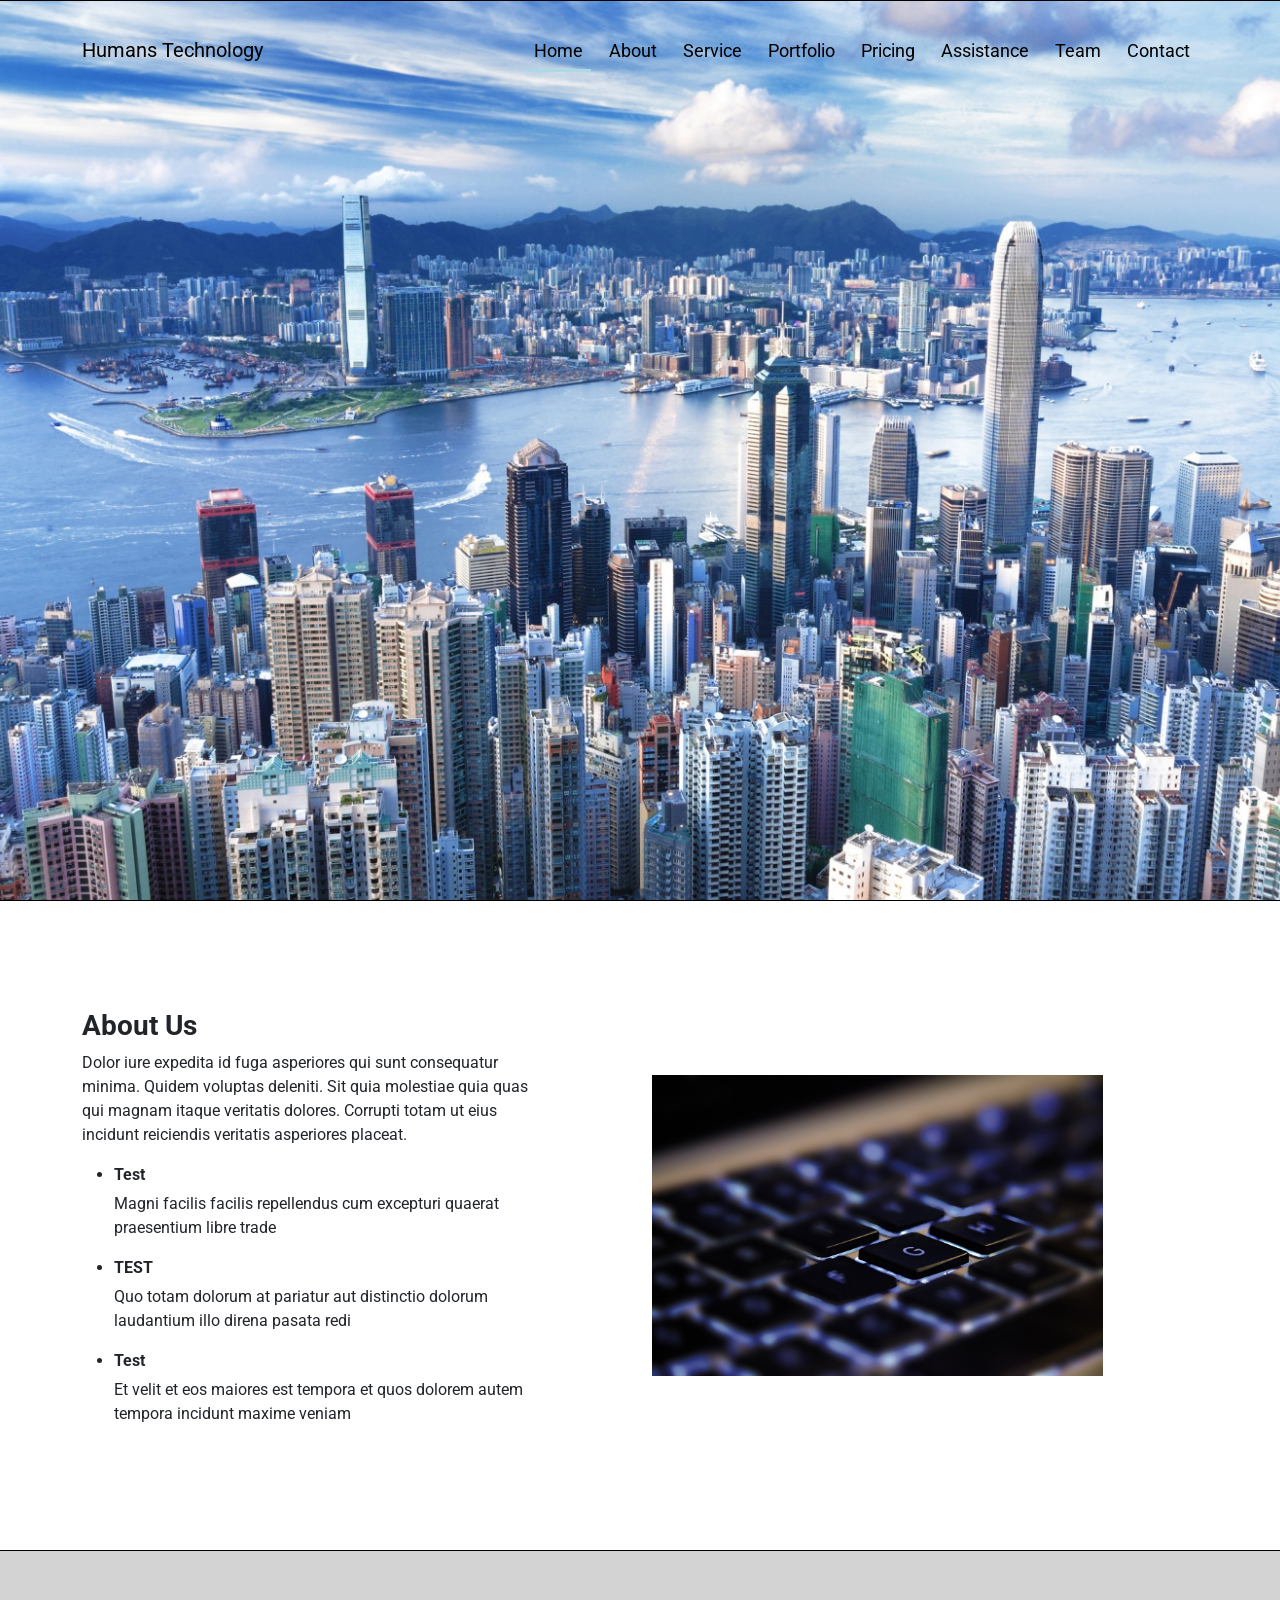
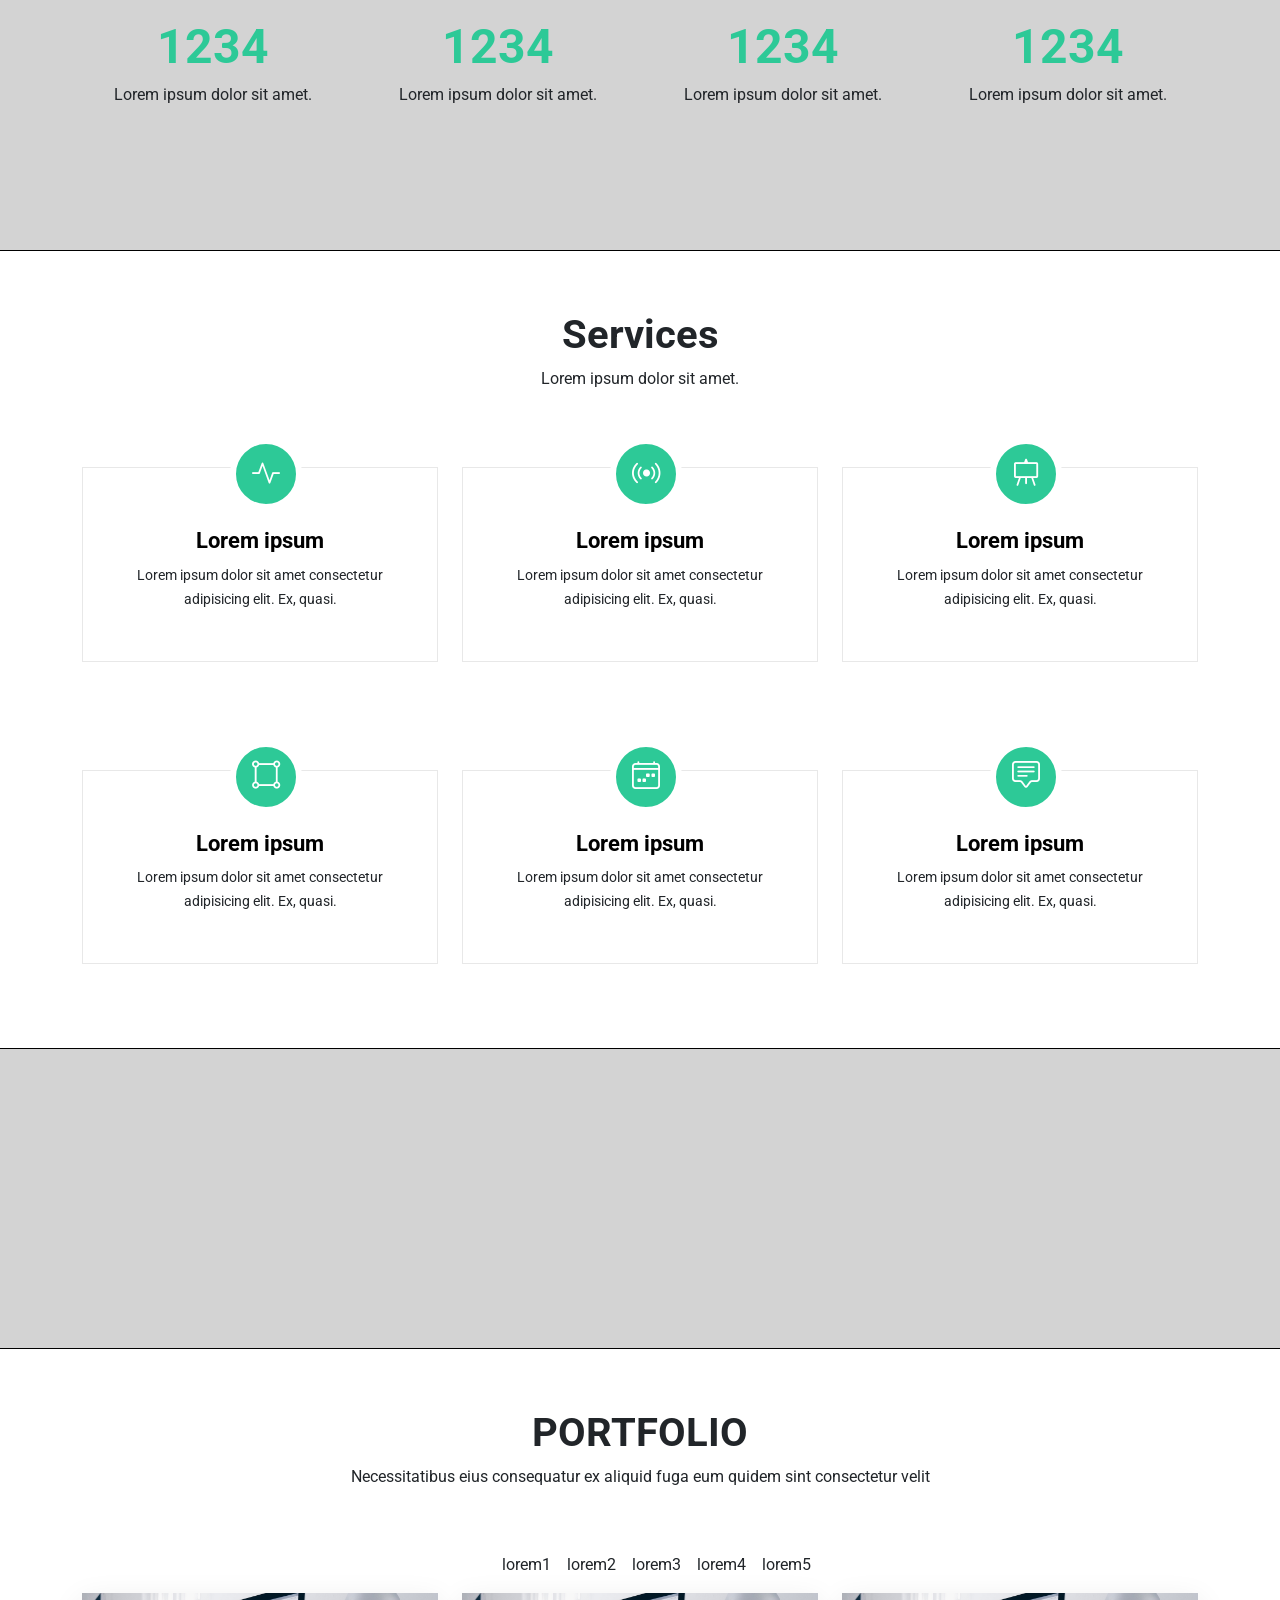
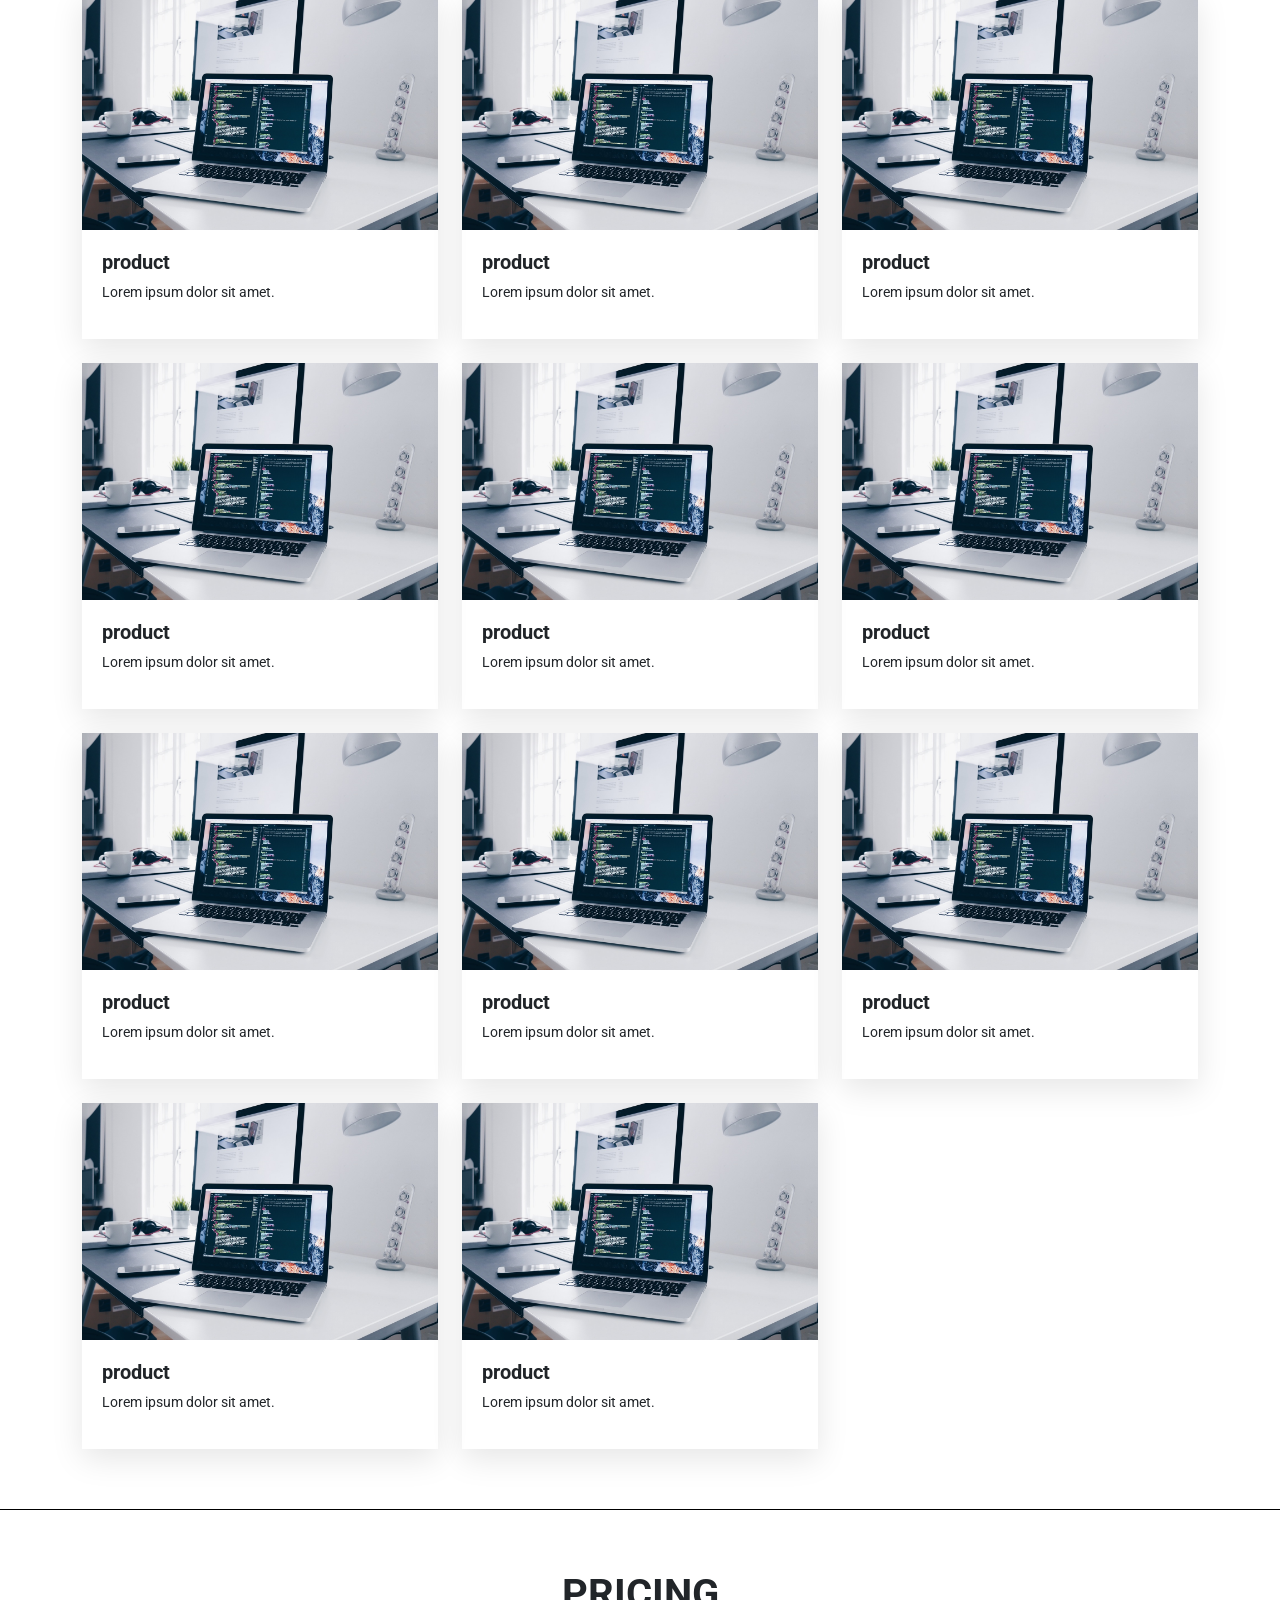
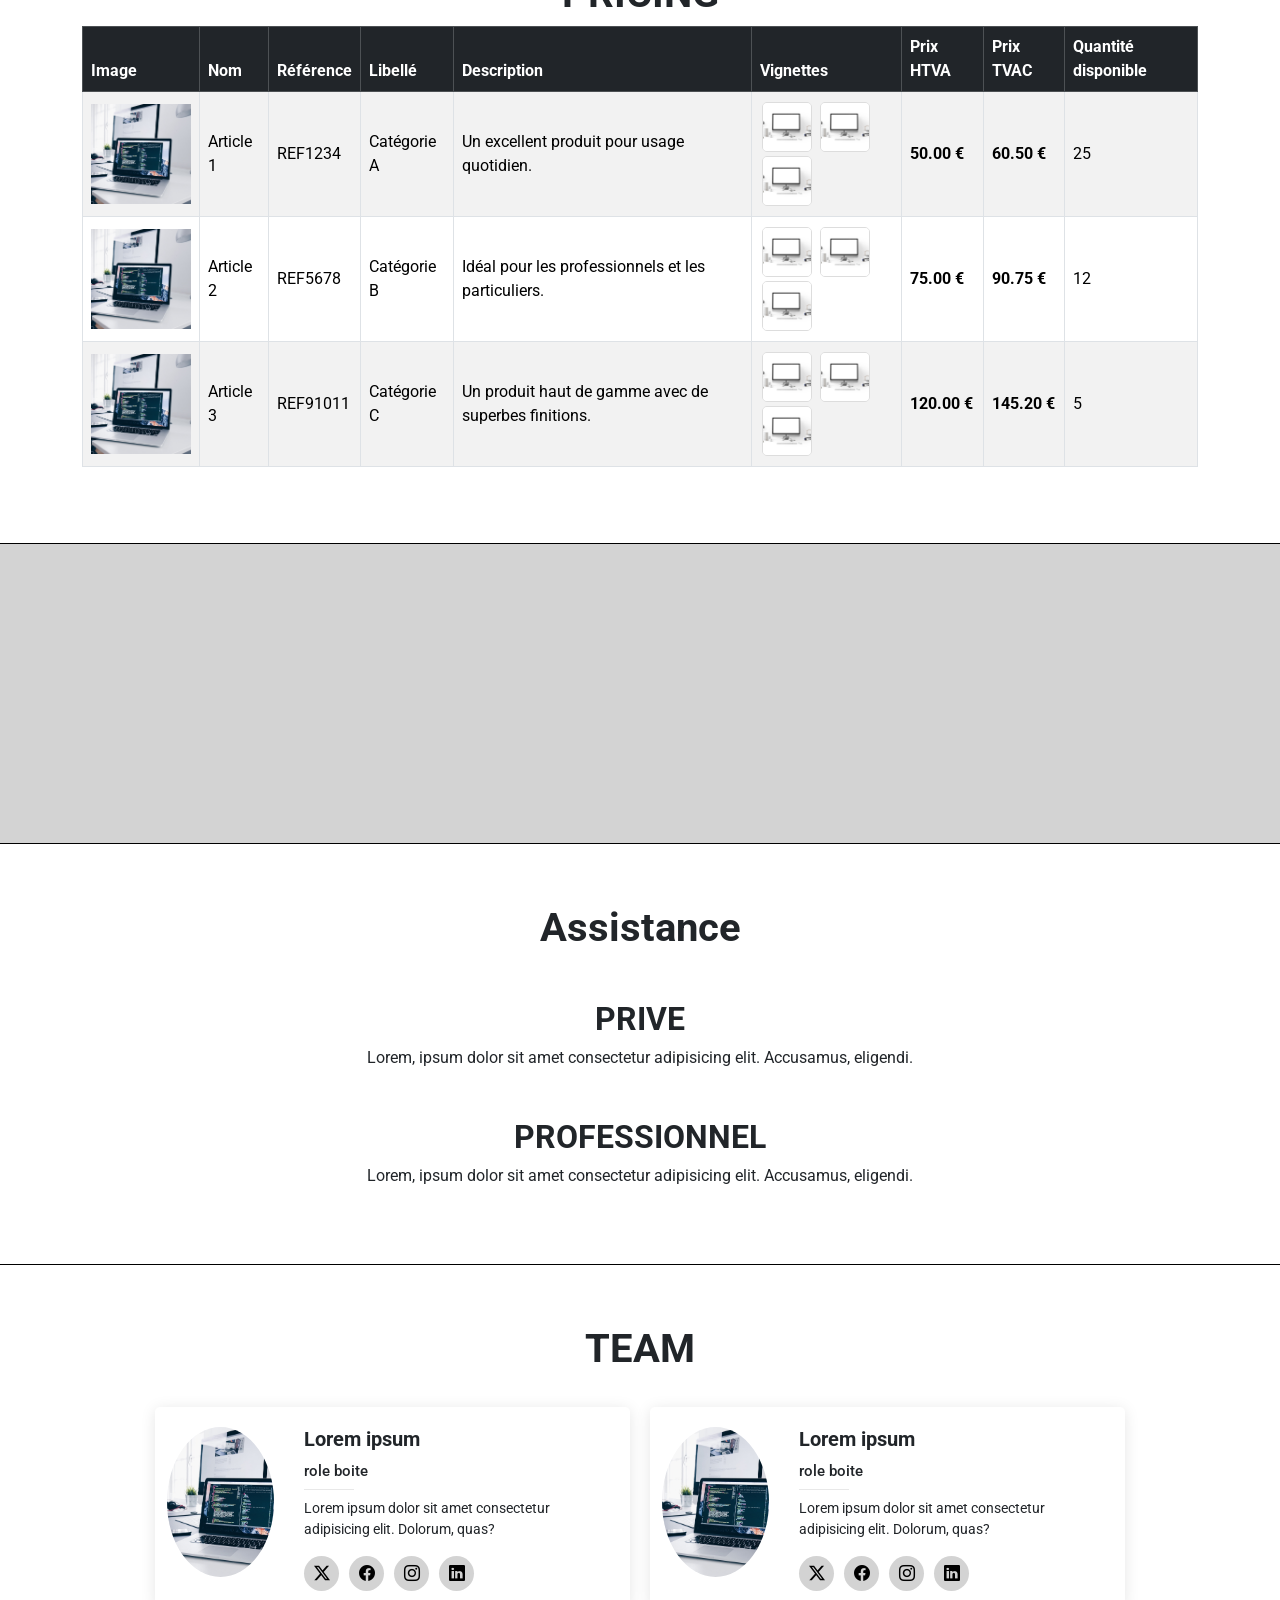
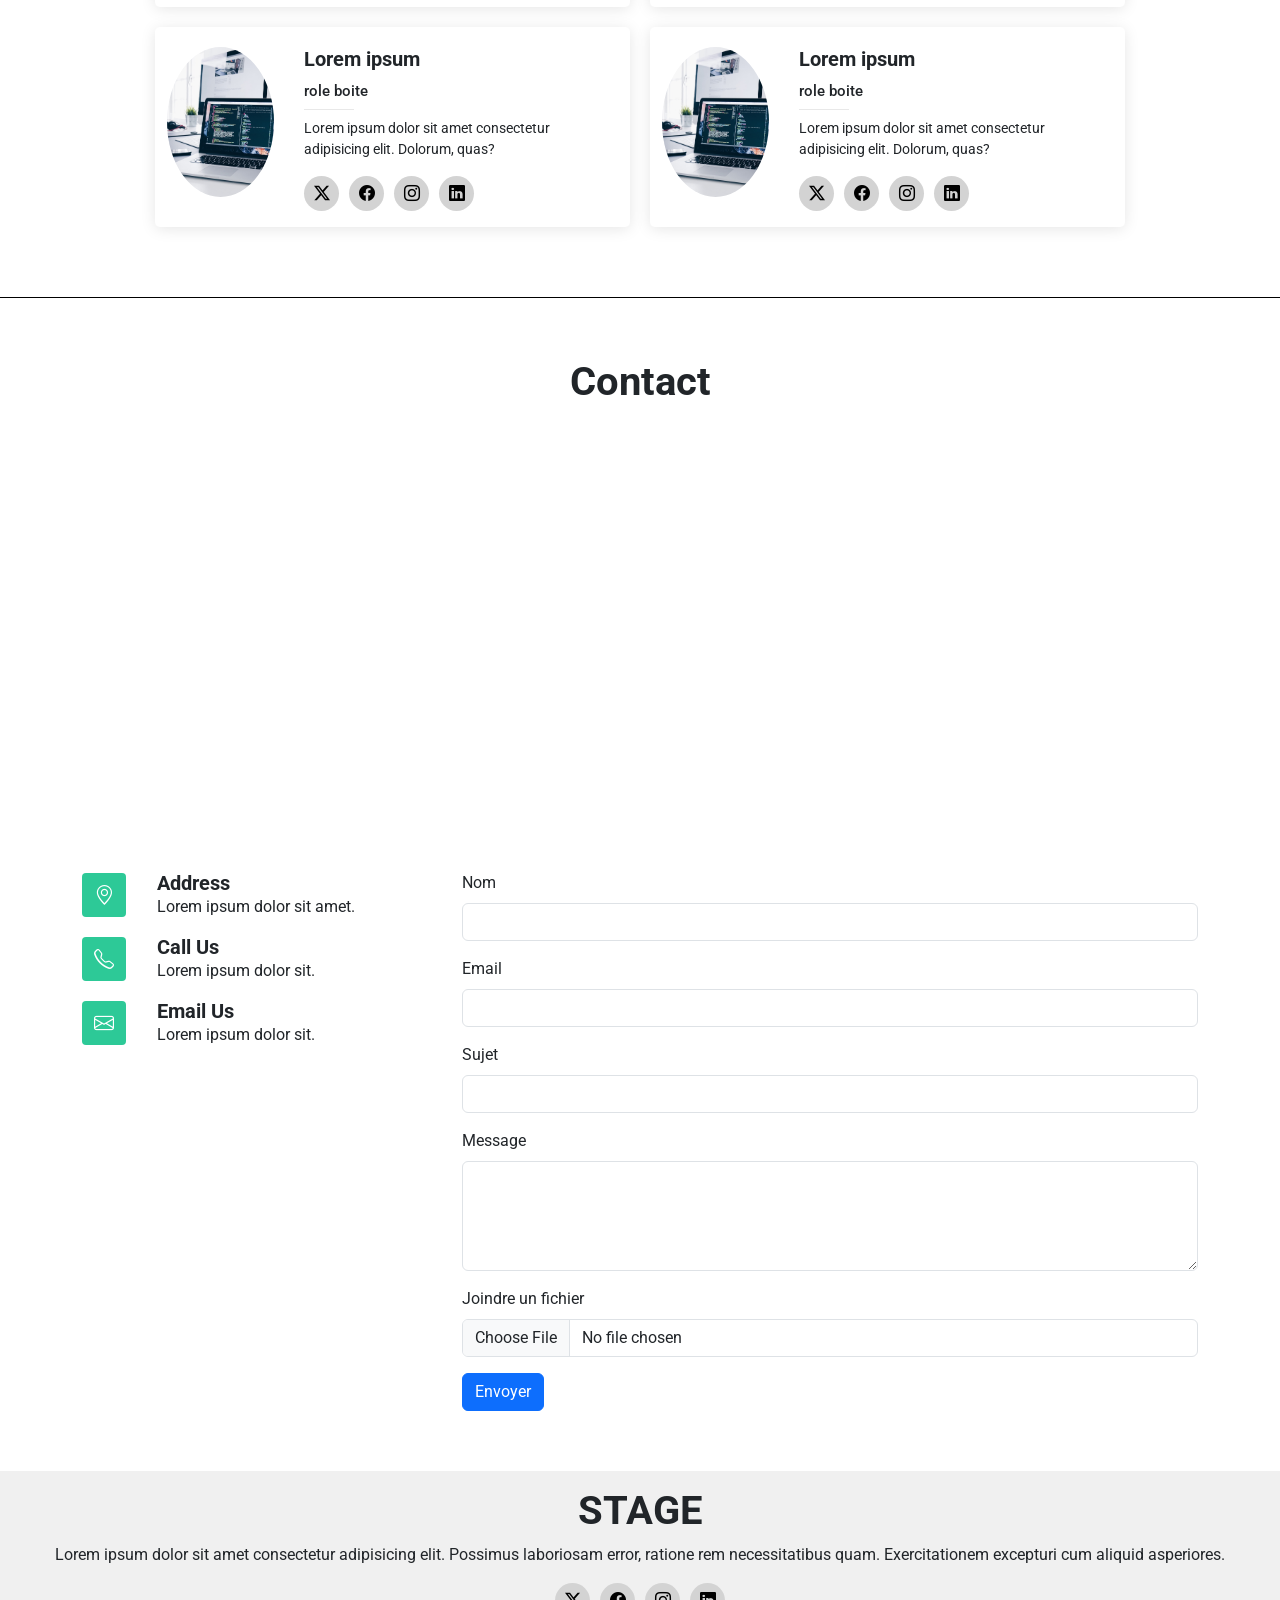
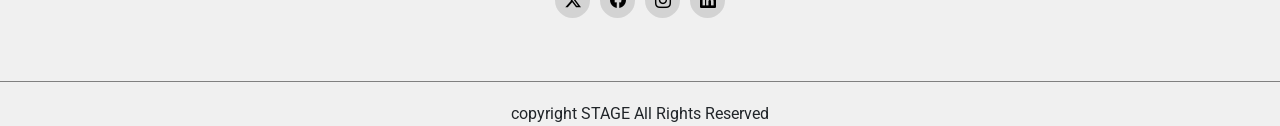
==== commit 413aba84: "correction bug header" ====
--- a/index.html
+++ b/index.html
@@ -27,7 +27,7 @@
             </button>
 
             <!-- Menu -->
-            <div class="collapse navbar-bs-collapse  menu-container" id="navbarNav">
+            <div class="collapse navbar-collapse  menu-container" id="navbarNav">
                 <ul class="navbar-nav d-lg-flex flex-lg-row flex-column ms-auto">
                     <li class="nav-item">
                         <a class="nav-link" href="#home">Home</a>
@@ -63,11 +63,13 @@
             </div>
         </div>
     </header>
+
+    <!-- HOME -->
     <section id="home">
         <div class="w-100 h-100 text-center">
         </div>
     </section>
-    <!-- about avant test -->
+    <!-- ABOUT -->
     <section id="about">
         <div class="container my-5">
             <div class="row align-items-center">
@@ -187,6 +189,7 @@
         </div>
     </section>
 -->
+    <!-- FILLER -->
     <section id="filler" class="filler informations-filler">
         <div class="container">
             <div class="row g-4 text-center align-items-center h-100">
@@ -209,7 +212,7 @@
             </div>
         </div>
     </section>
-
+    <!-- SERVICE -->
     <section id="service" class="section">
         <div class="w-100 container text-center">
             <h1 class="">Services</h1>
@@ -274,9 +277,11 @@
             </div>
         </div>
     </section>
+    <!-- PARALLAX FILLER -->
     <section id="parallax" class="parallax filler">
         <img src="./assets/images/hong-kong-gonkong-megapolis.jpg" alt="">
     </section>
+    <!-- PORTFOLIO -->
     <section id="portfolio" class="section">
         <div class="w-100 text-center">
             <h1 class="">PORTFOLIO</h1>
@@ -396,7 +401,7 @@
             </div>
         </div>
     </section>
-
+    <!-- PRICING -->
     <section id="pricing">
         <div class="w-100 text-center">
             <h1 class="">PRICING</h1>
@@ -491,10 +496,11 @@
         </div>
     </section>
 
-    
+    <!-- PARALLAX FILLER  -->
     <section id="parallax" class="parallax filler">
         <img src="./assets/images/hong-kong-gonkong-megapolis.jpg" alt="">
     </section>
+    <!-- ASSISTANCE -->
     <section id="assistance">
         <div class="w-100 text-center">
             <h1 class="">Assistance</h1>
@@ -511,7 +517,7 @@
             </div>
         </div>
     </section>
-
+    <!-- TEAM -->
     <section id="team" class="section">
         <div class="w-100 text-center">
             <h1 class="mb-5">TEAM</h1>
@@ -577,9 +583,9 @@
             </div>
         </div>
     </section>
-    
-    
-
+
+
+    <!-- CPONTACT -->
     <section id="contact" class="">
         <div class="w-100 text-center">
             <h1 class="">Contact</h1>
@@ -601,7 +607,7 @@
                             <p class="mb-0">Lorem ipsum dolor sit amet.</p>
                         </div>
                     </div>
-                
+
                     <div class="info-item d-flex align-items-center mb-3">
                         <div class="icon-box d-flex align-items-center justify-content-center me-3">
                             <i class="bi bi-telephone"></i>
@@ -611,7 +617,7 @@
                             <p class="mb-0">Lorem ipsum dolor sit.</p>
                         </div>
                     </div>
-                
+
                     <div class="info-item d-flex align-items-center">
                         <div class="icon-box d-flex align-items-center justify-content-center me-3">
                             <i class="bi bi-envelope"></i>
@@ -622,7 +628,7 @@
                         </div>
                     </div>
                 </div>
-                
+
                 <div class="col-lg-8">
                     <form>
                         <div class="mb-3">
@@ -656,13 +662,13 @@
             </div>
         </div>
     </section>
-
+    <!-- FOOTER -->
     <footer id="footer" class="text-center py-3">
         <div>
             <h1>STAGE</h1>
             <p>Lorem ipsum dolor sit amet consectetur adipisicing elit. Possimus laboriosam error, ratione rem
                 necessitatibus quam. Exercitationem excepturi cum aliquid asperiores.</p>
-    
+
             <div class="social">
                 <a href=""><i class="bi bi-twitter-x"></i></a>
                 <a href=""><i class="bi bi-facebook"></i></a>
@@ -670,14 +676,14 @@
                 <a href=""><i class="bi bi-linkedin"></i></a>
             </div>
         </div>
-    
+
         <div id="copyright" class="mt-5 mb-5">copyright STAGE All Rights Reserved</div>
     </footer>
-    
+
     <script src="./js/script.js"></script>
     <script src="https://cdn.jsdelivr.net/npm/bootstrap@5.3.3/dist/js/bootstrap.bundle.min.js"
         integrity="sha384-YvpcrYf0tY3lHB60NNkmXc5s9fDVZLESaAA55NDzOxhy9GkcIdslK1eN7N6jIeHz"
         crossorigin="anonymous"></script>
 </body>
 
-</html>
+</html>
--- a/css/style.css
+++ b/css/style.css
@@ -161,7 +161,7 @@
         cursor: pointer;
     }
 
-    .navbar-bs-collapse {
+    .navbar-collapse {
         position: absolute;
         top: 100%;
         left: 50%;
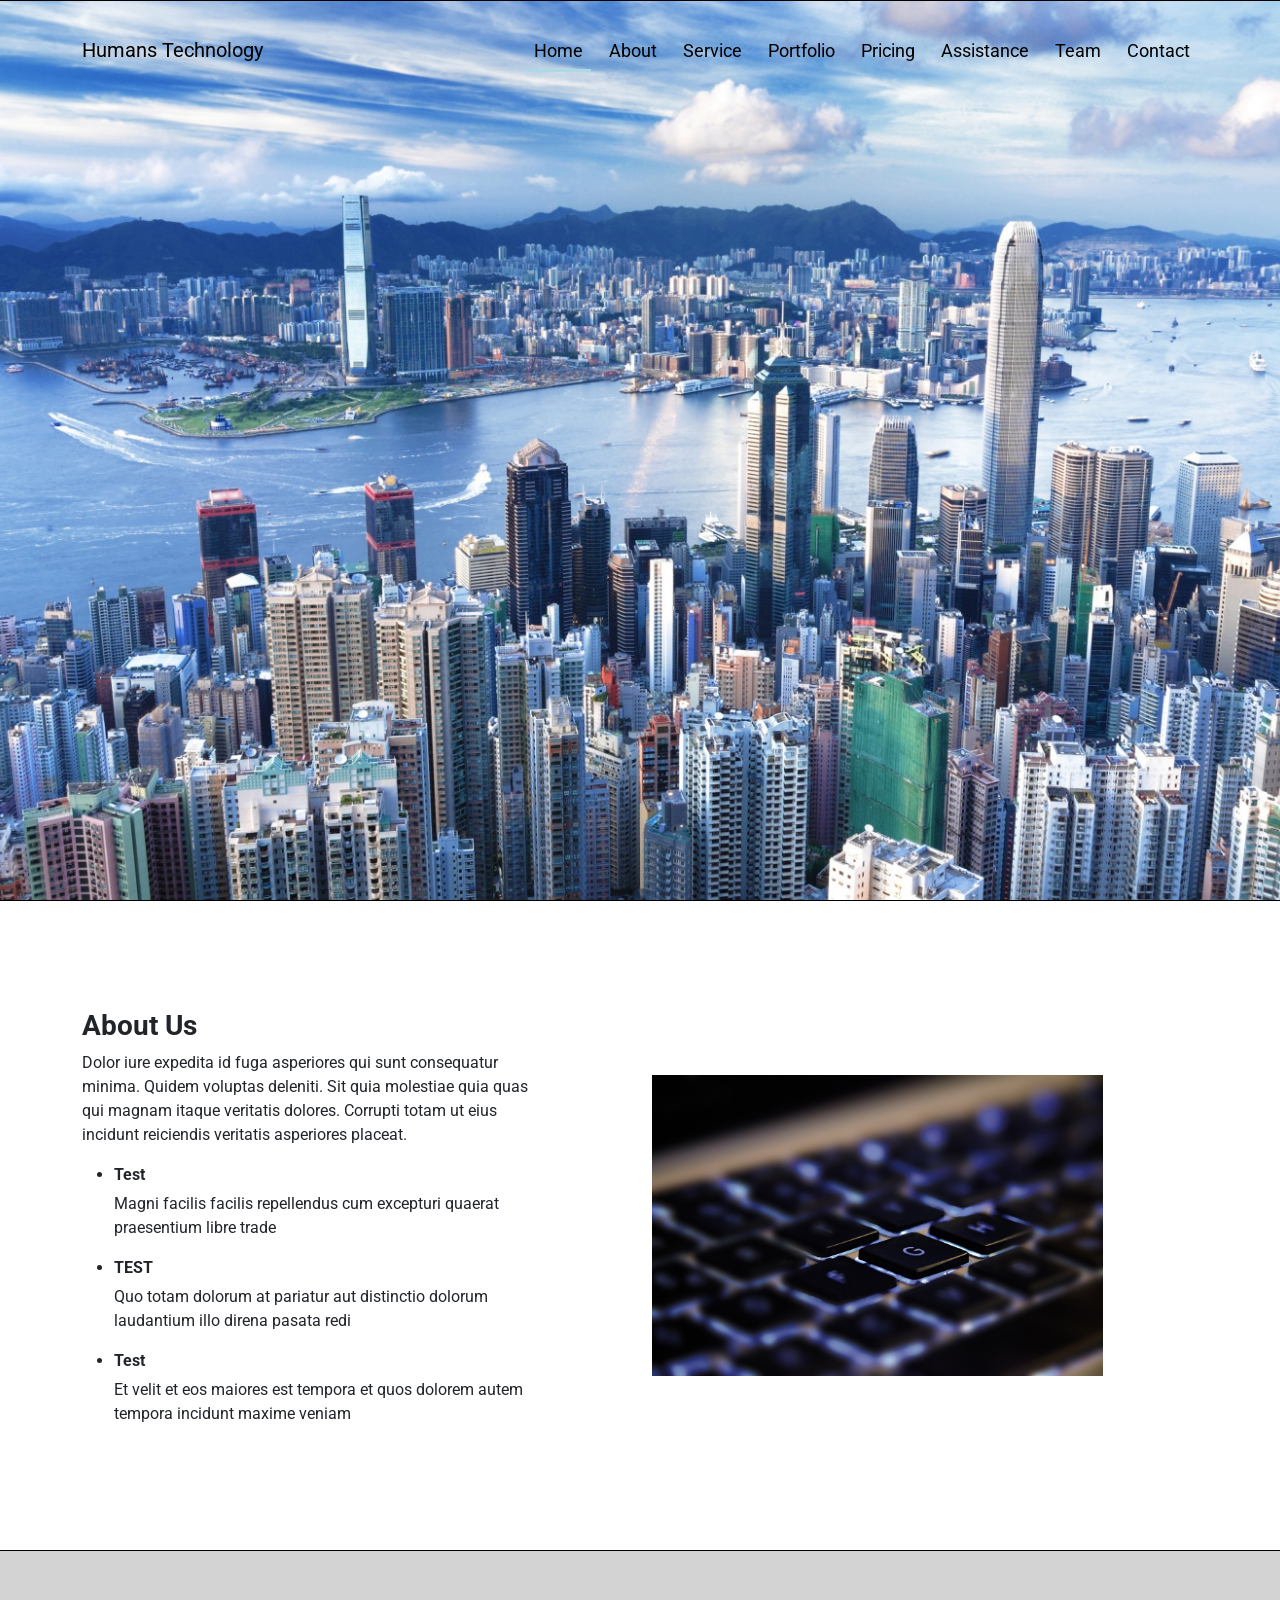
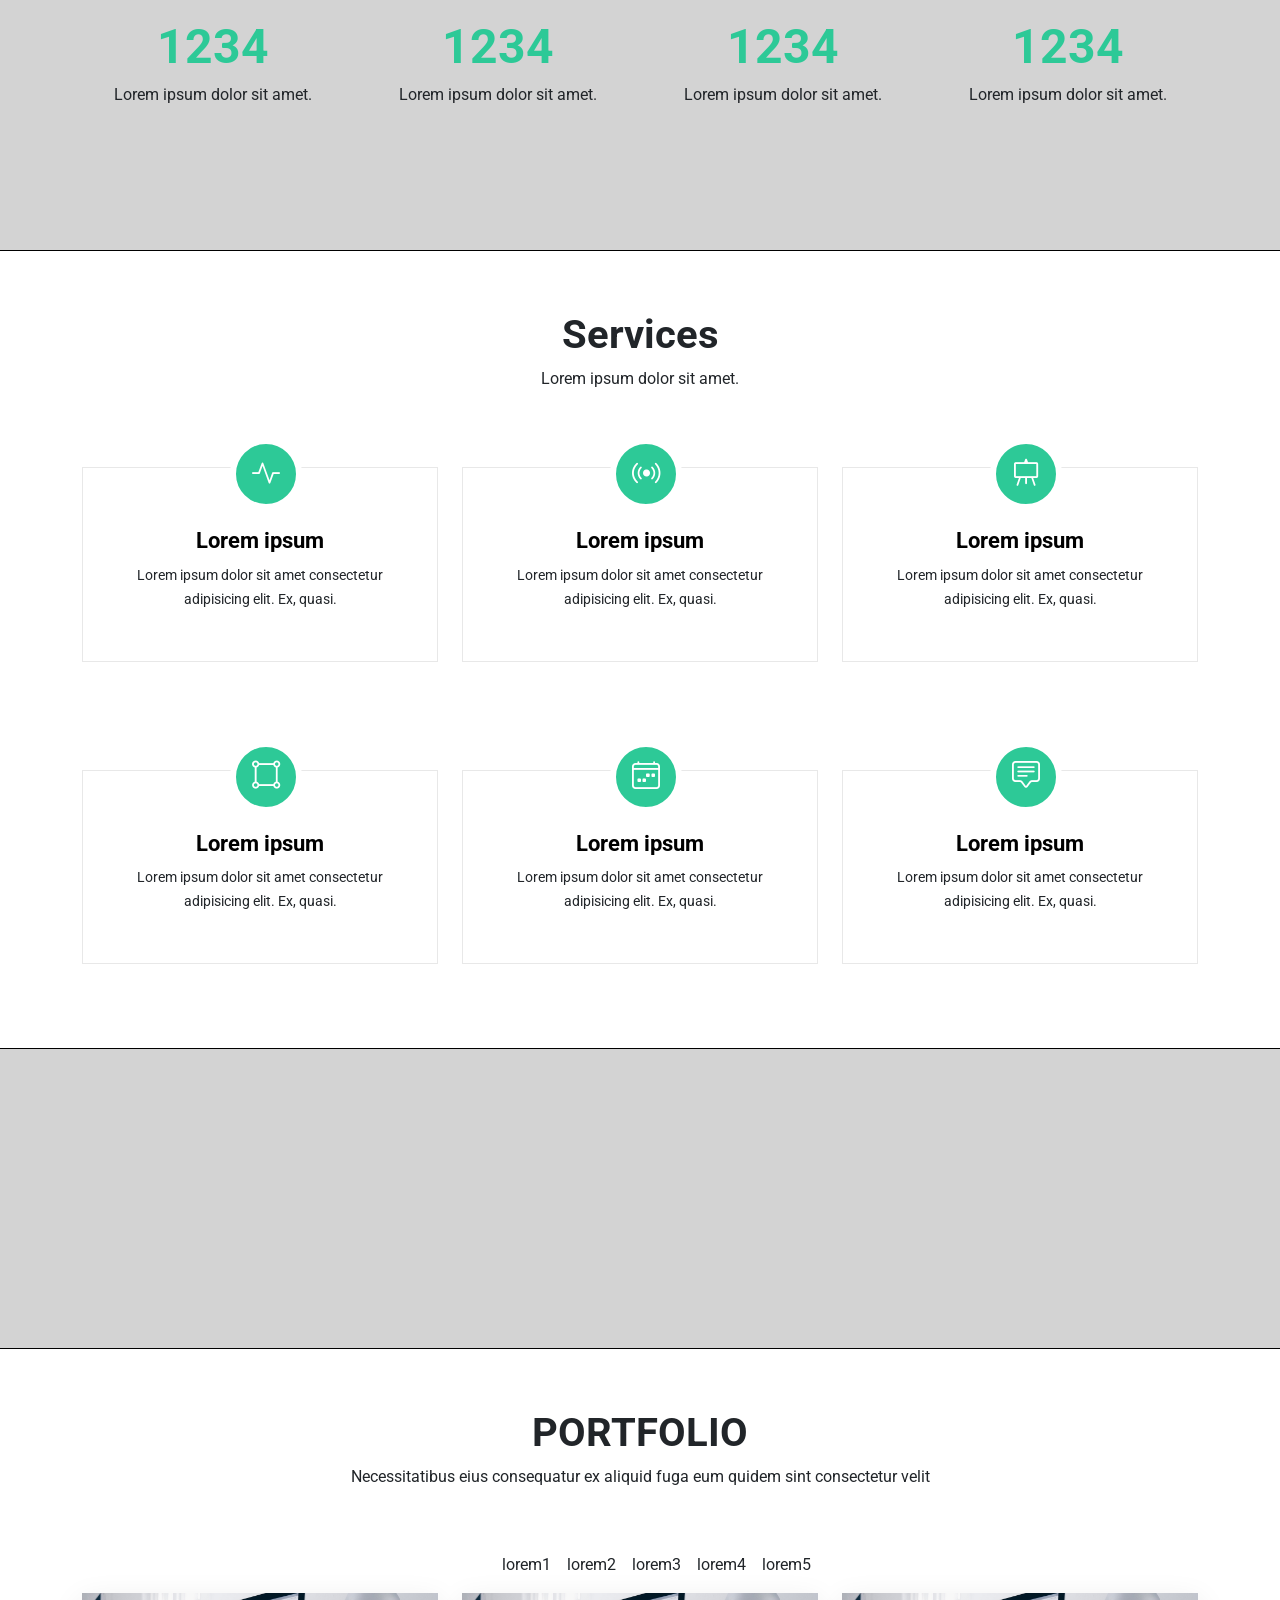
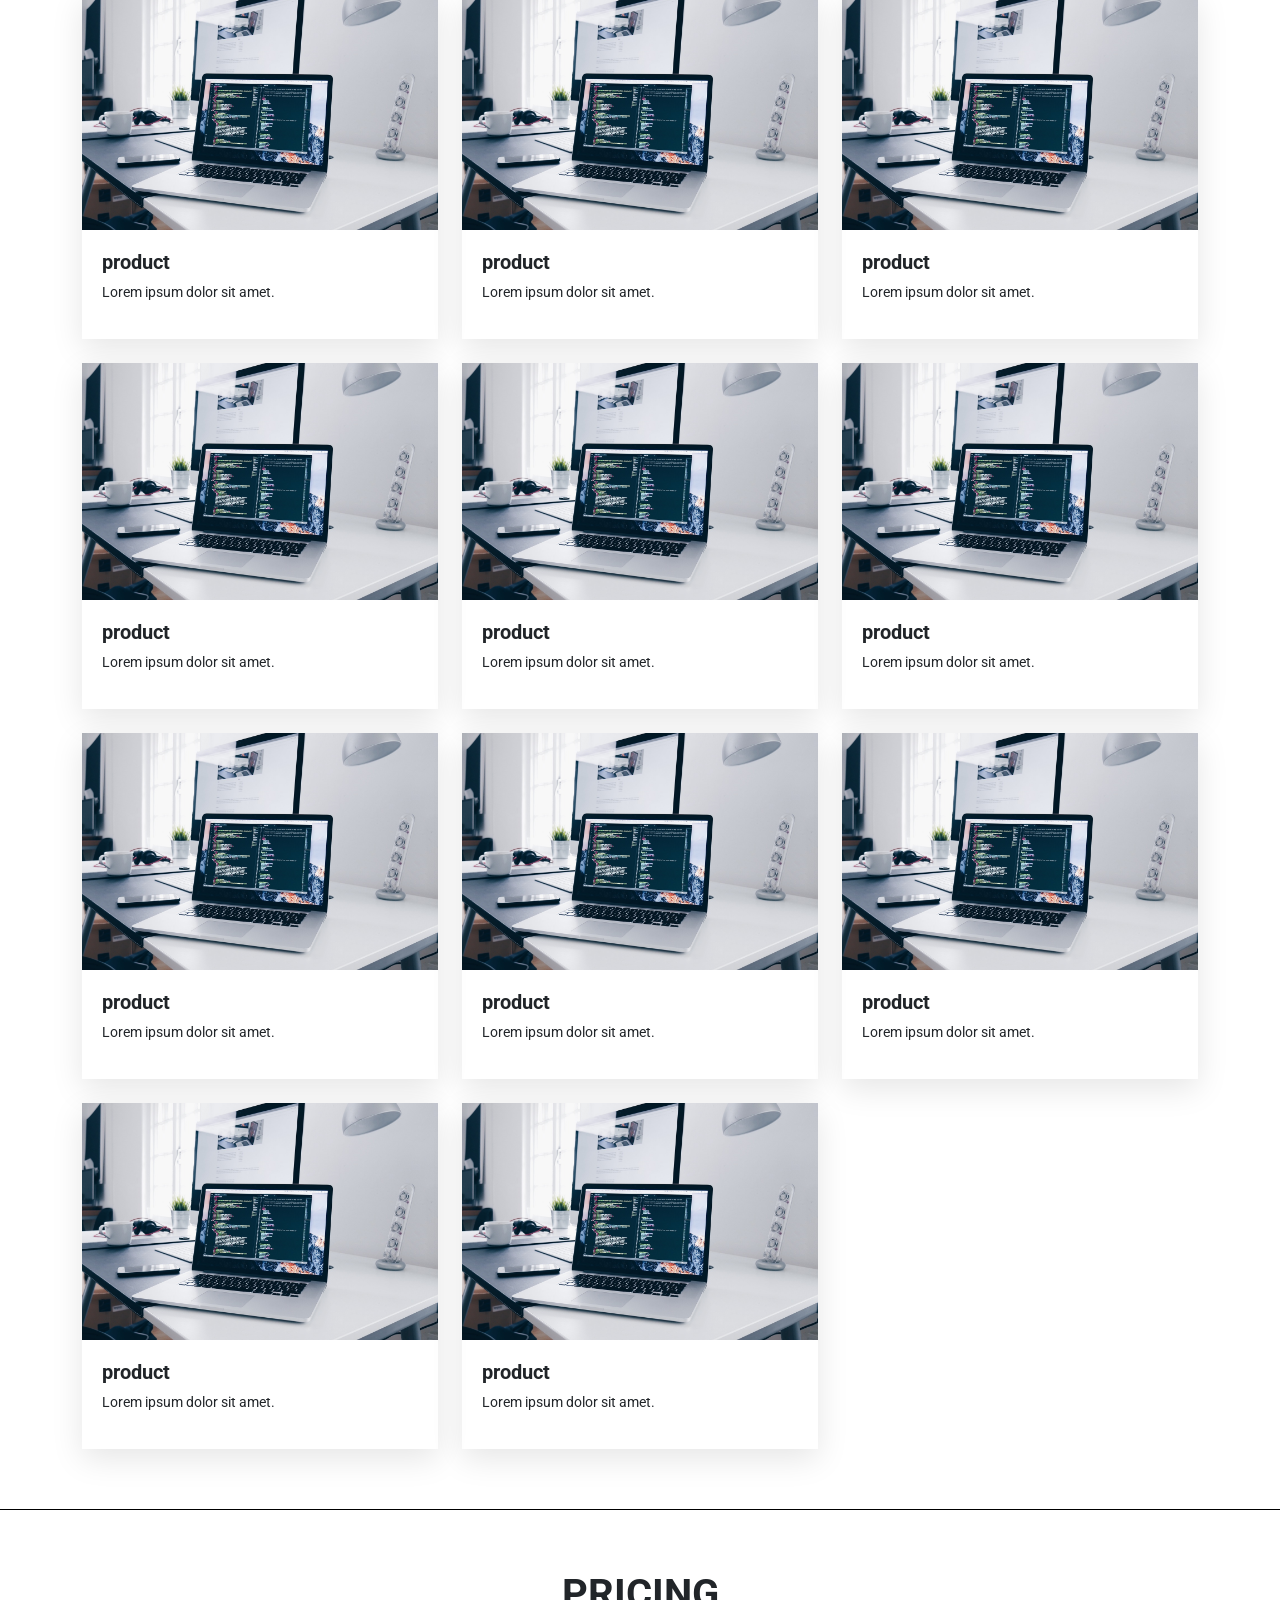
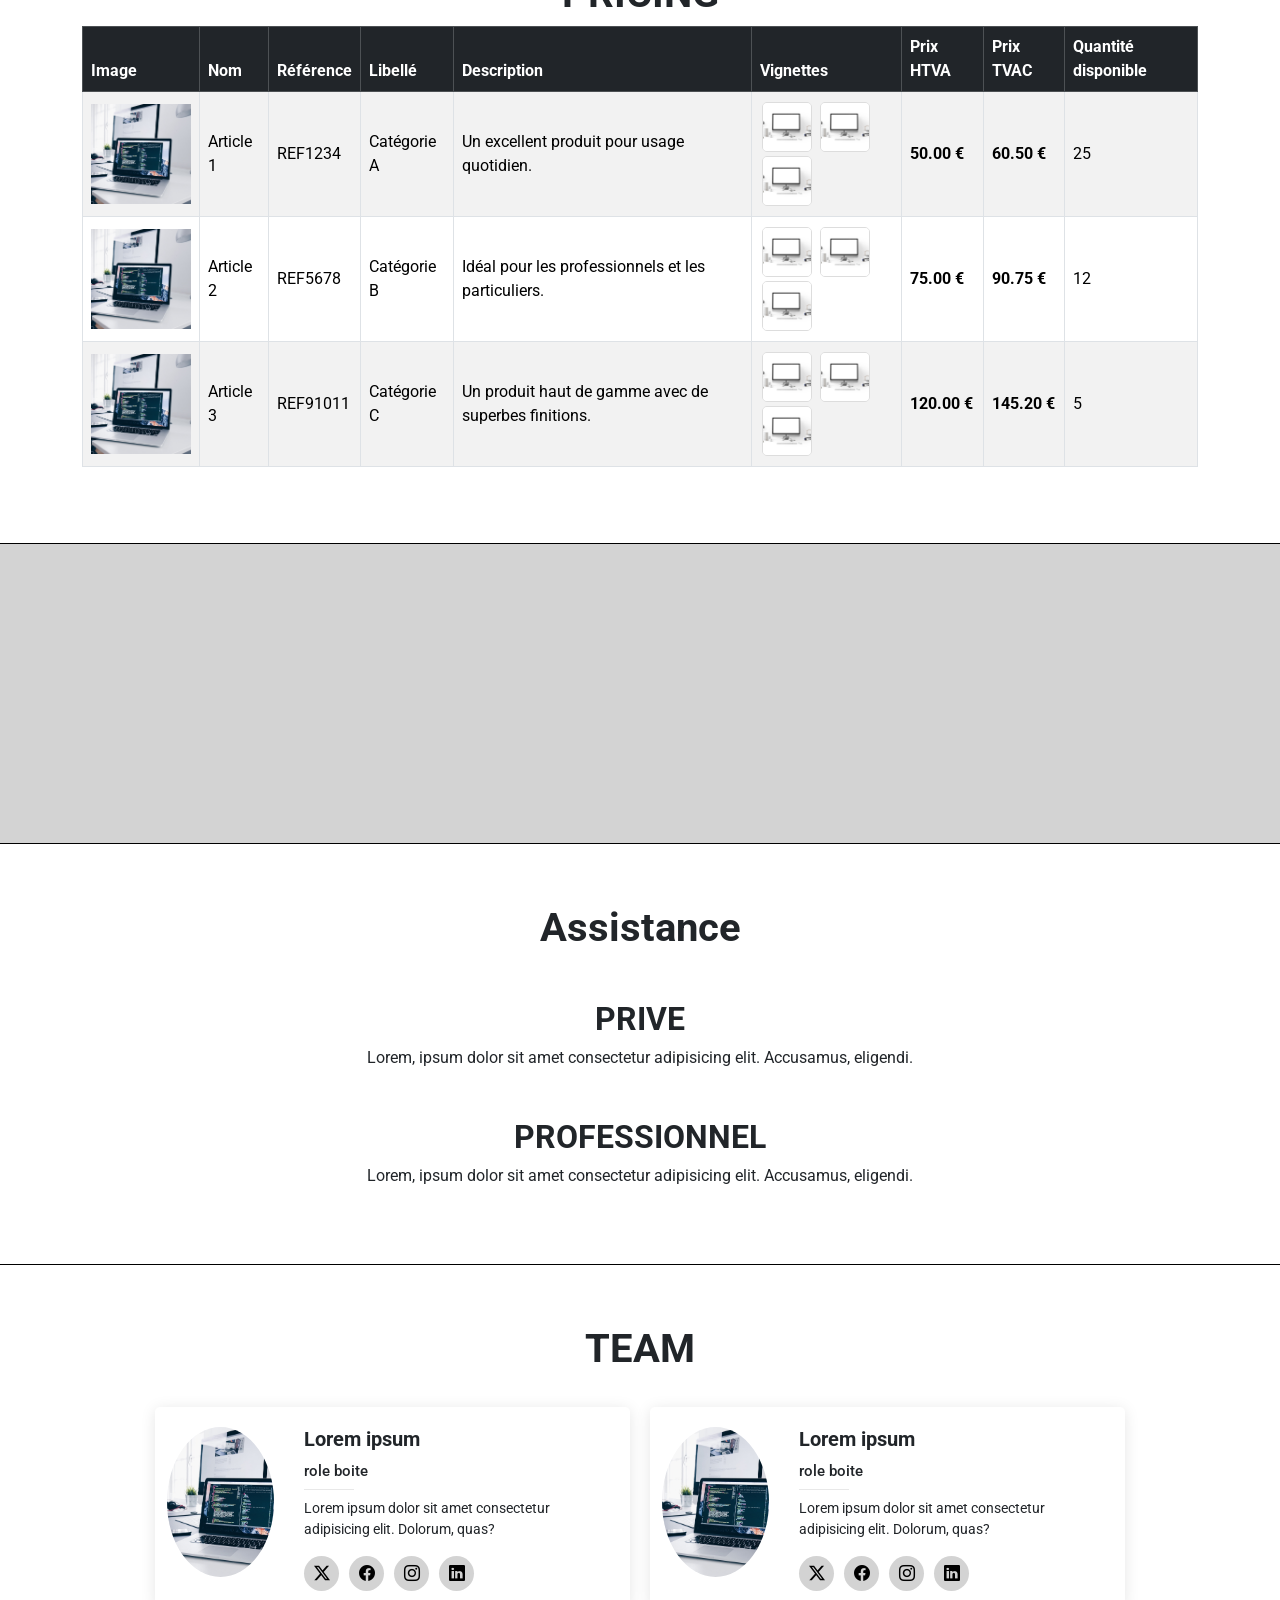
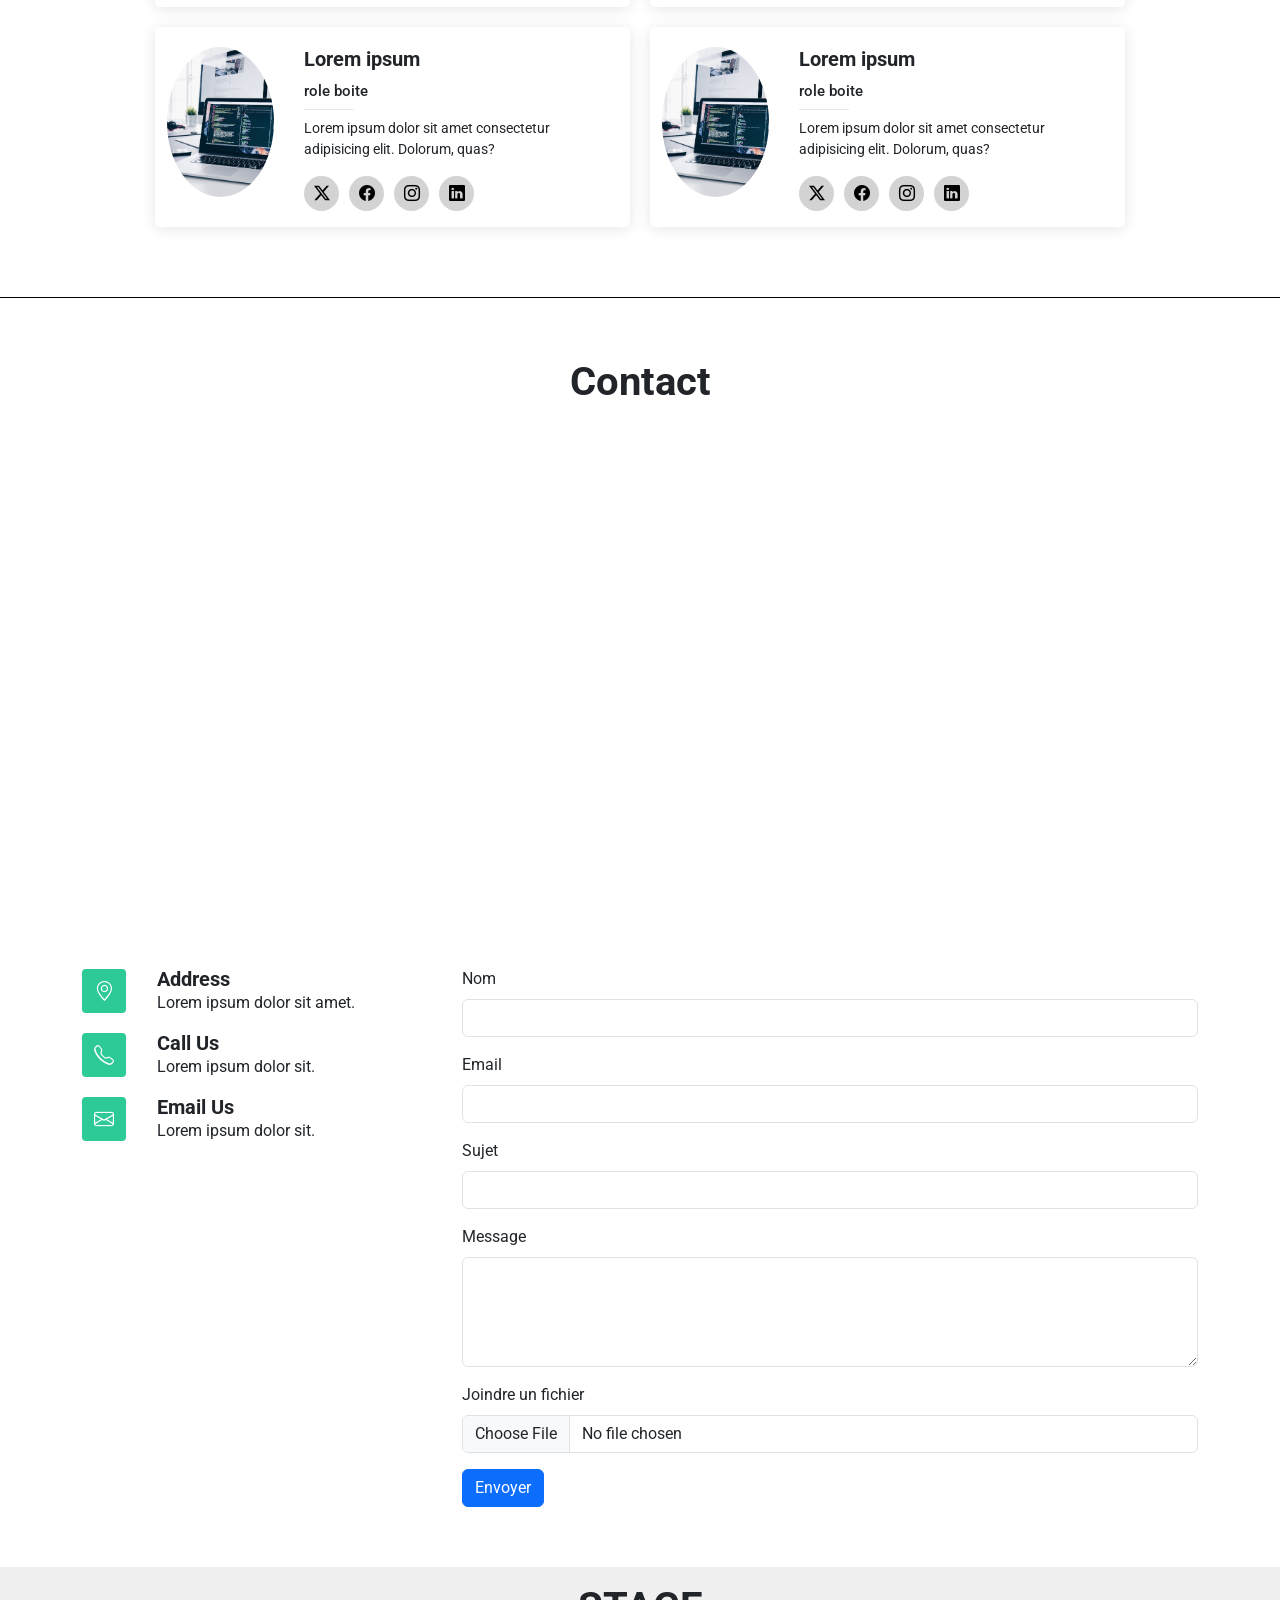
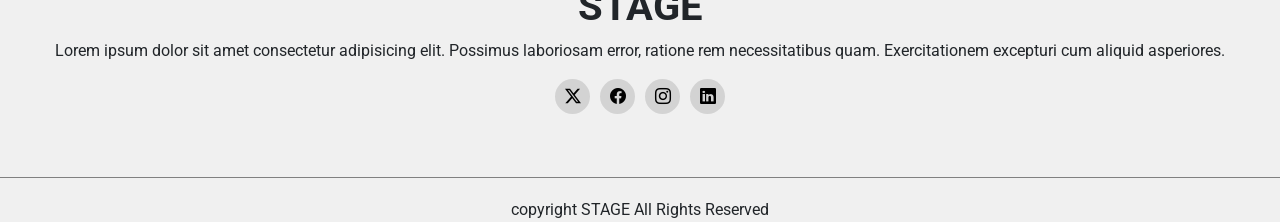
==== commit 60f6f2b6: "add margin in contact section" ====
--- a/index.html
+++ b/index.html
@@ -589,13 +589,13 @@
     <section id="contact" class="">
         <div class="w-100 text-center">
             <h1 class="">Contact</h1>
-            <iframe class="mx-auto"
+            <iframe class="mx-auto mt-5"
                 src="https://www.google.com/maps/embed?pb=!1m18!1m12!1m3!1d2531.6578185888693!2d5.687351576852812!3d50.61489557550936!2m3!1f0!2f0!3f0!3m2!1i1024!2i768!4f13.1!3m3!1m2!1s0x47c0f4051b822113%3A0xfcb2f303d0205484!2sHumans%20Technology!5e0!3m2!1sfr!2sbe!4v1741706969239!5m2!1sfr!2sbe"
                 style="border:0;" allowfullscreen="" loading="lazy"
                 referrerpolicy="no-referrer-when-downgrade"></iframe>
         </div>
 
-        <div class="container">
+        <div class="container mt-5">
             <div class="row gy-4">
                 <div class="col-lg-4">
                     <div class="info-item d-flex align-items-center mb-3">
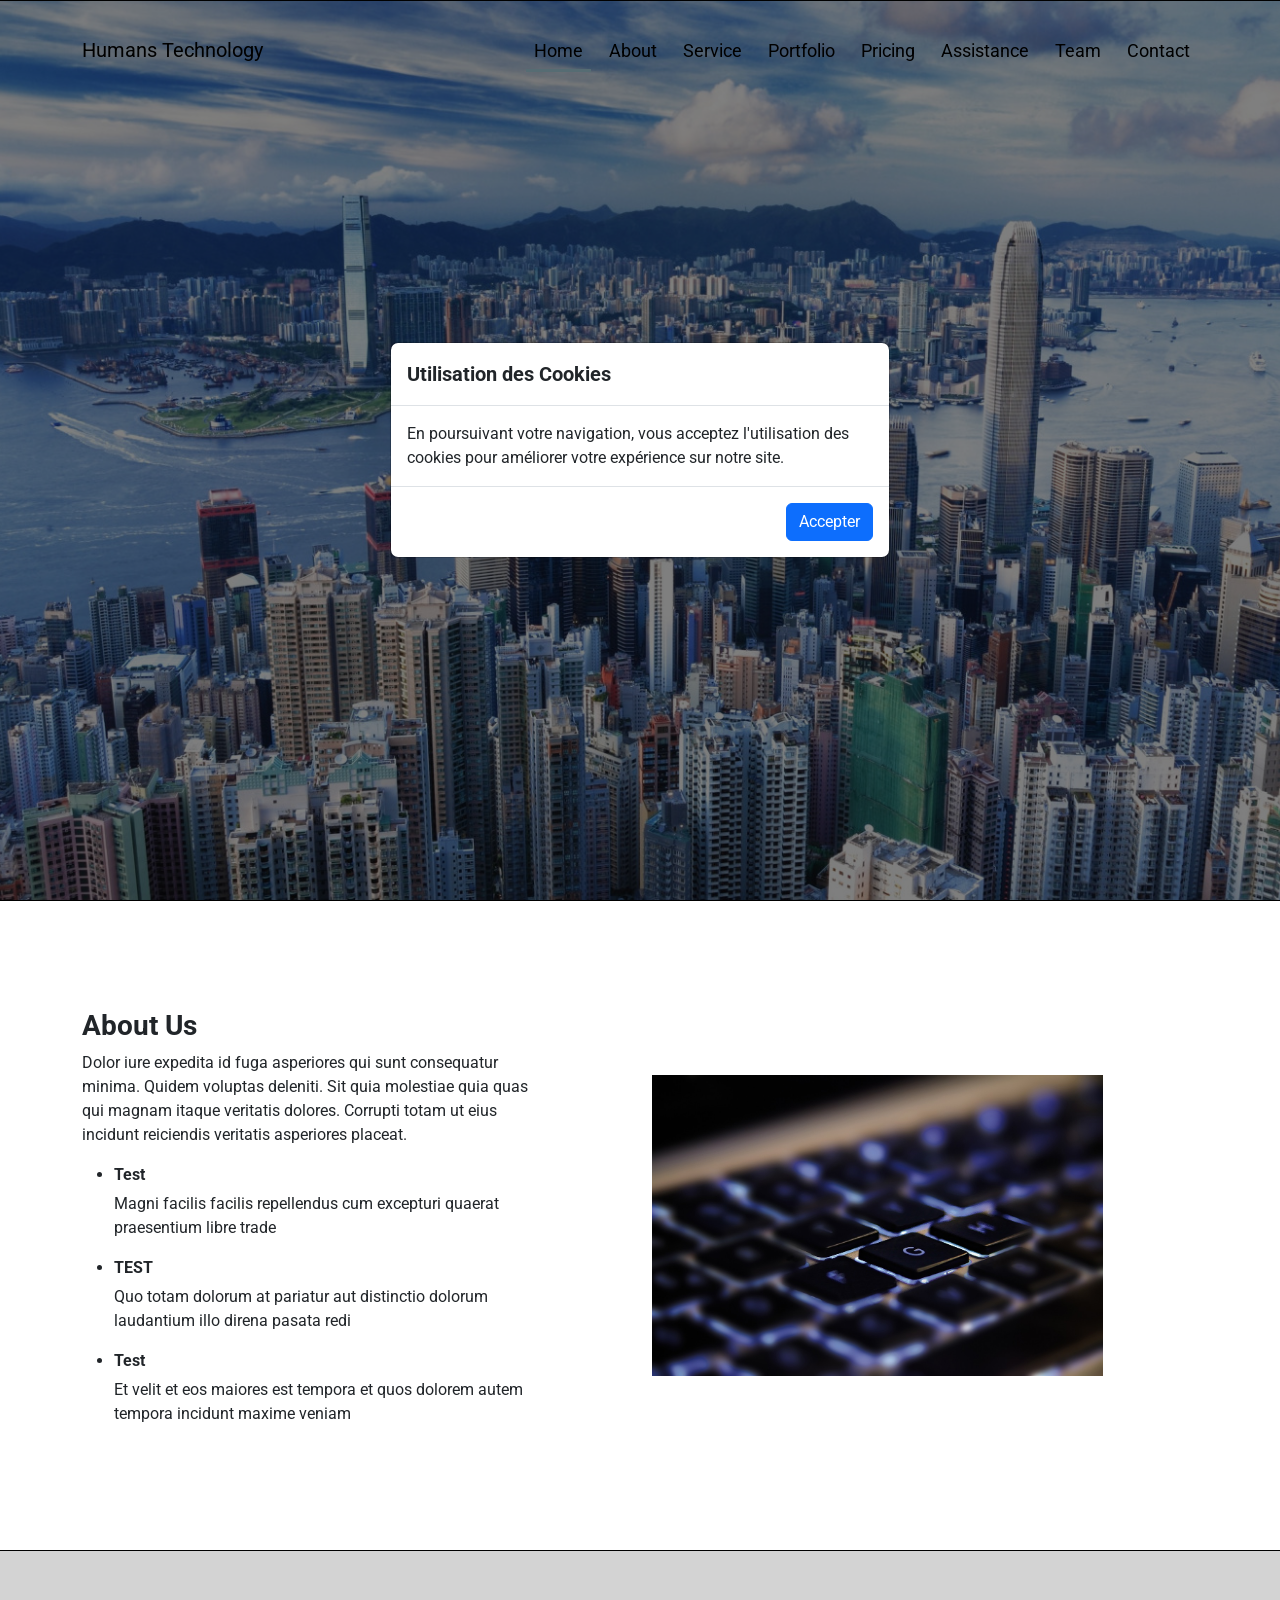
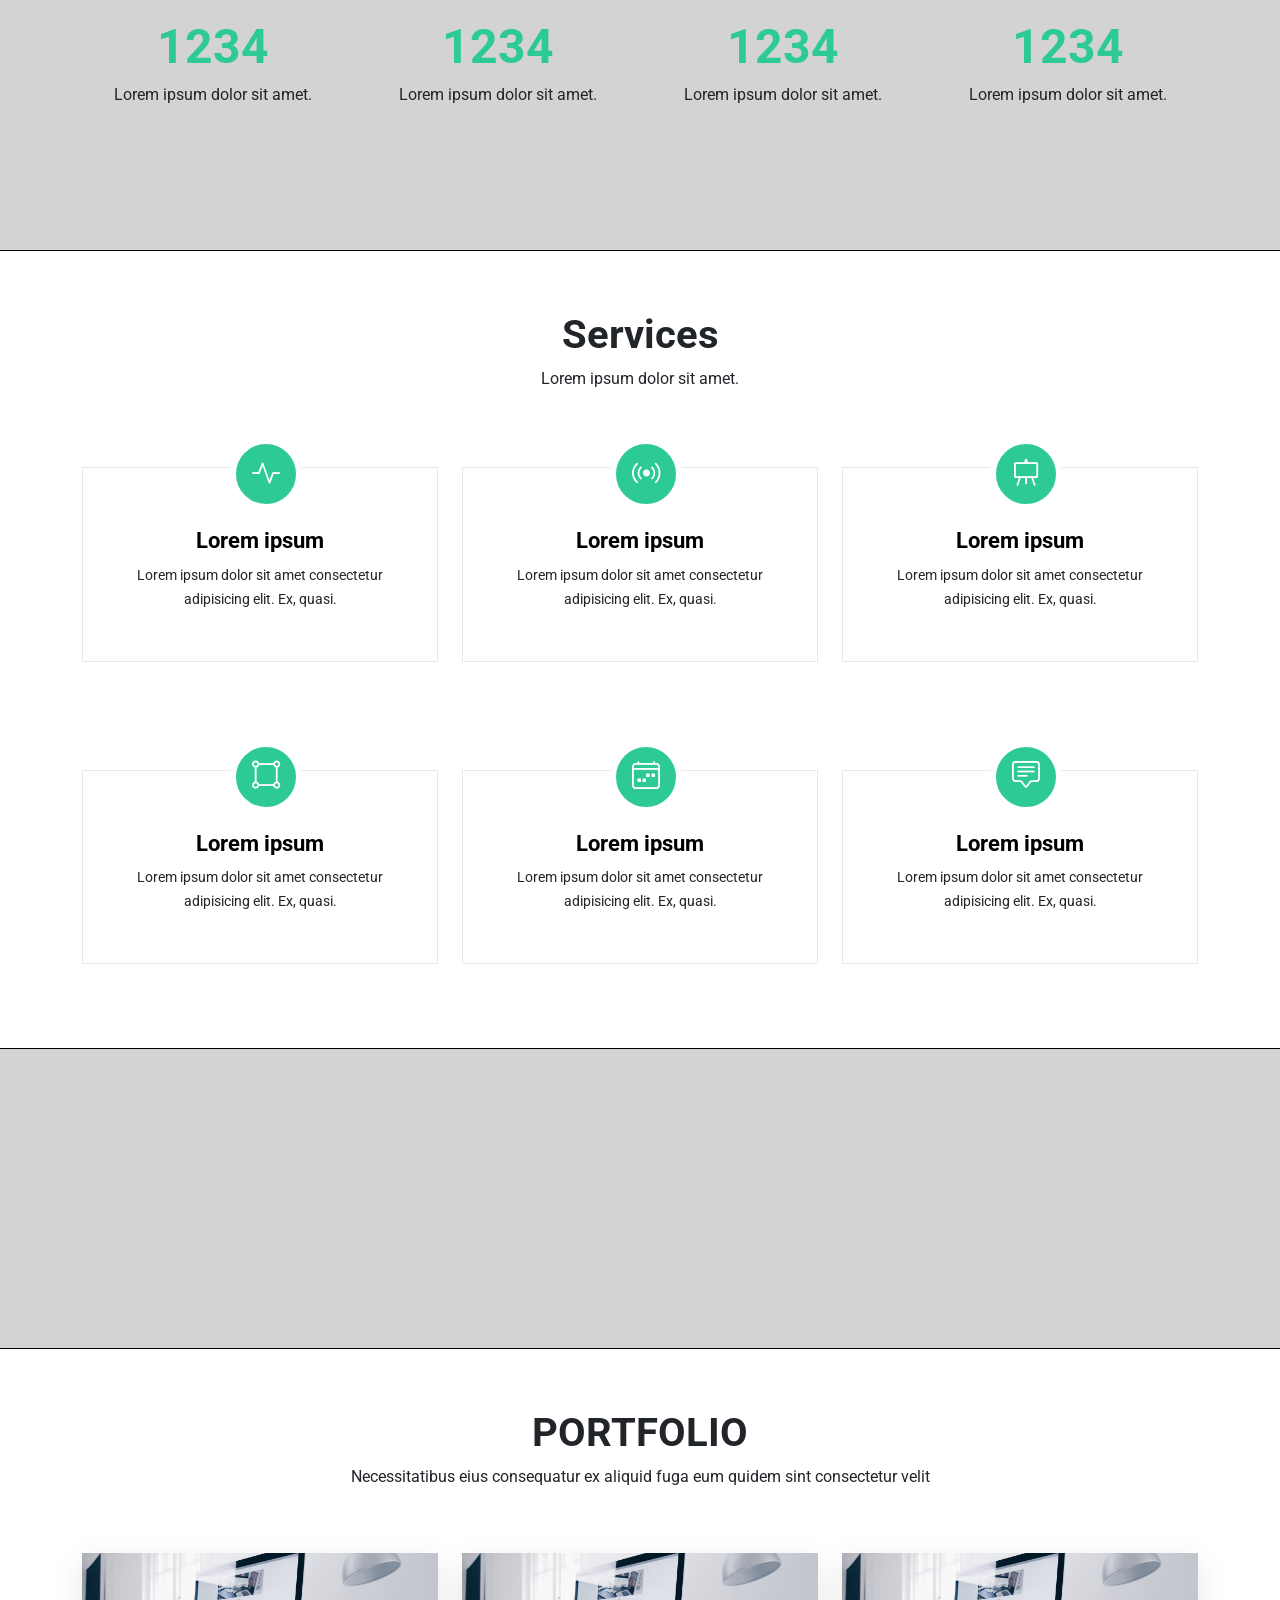
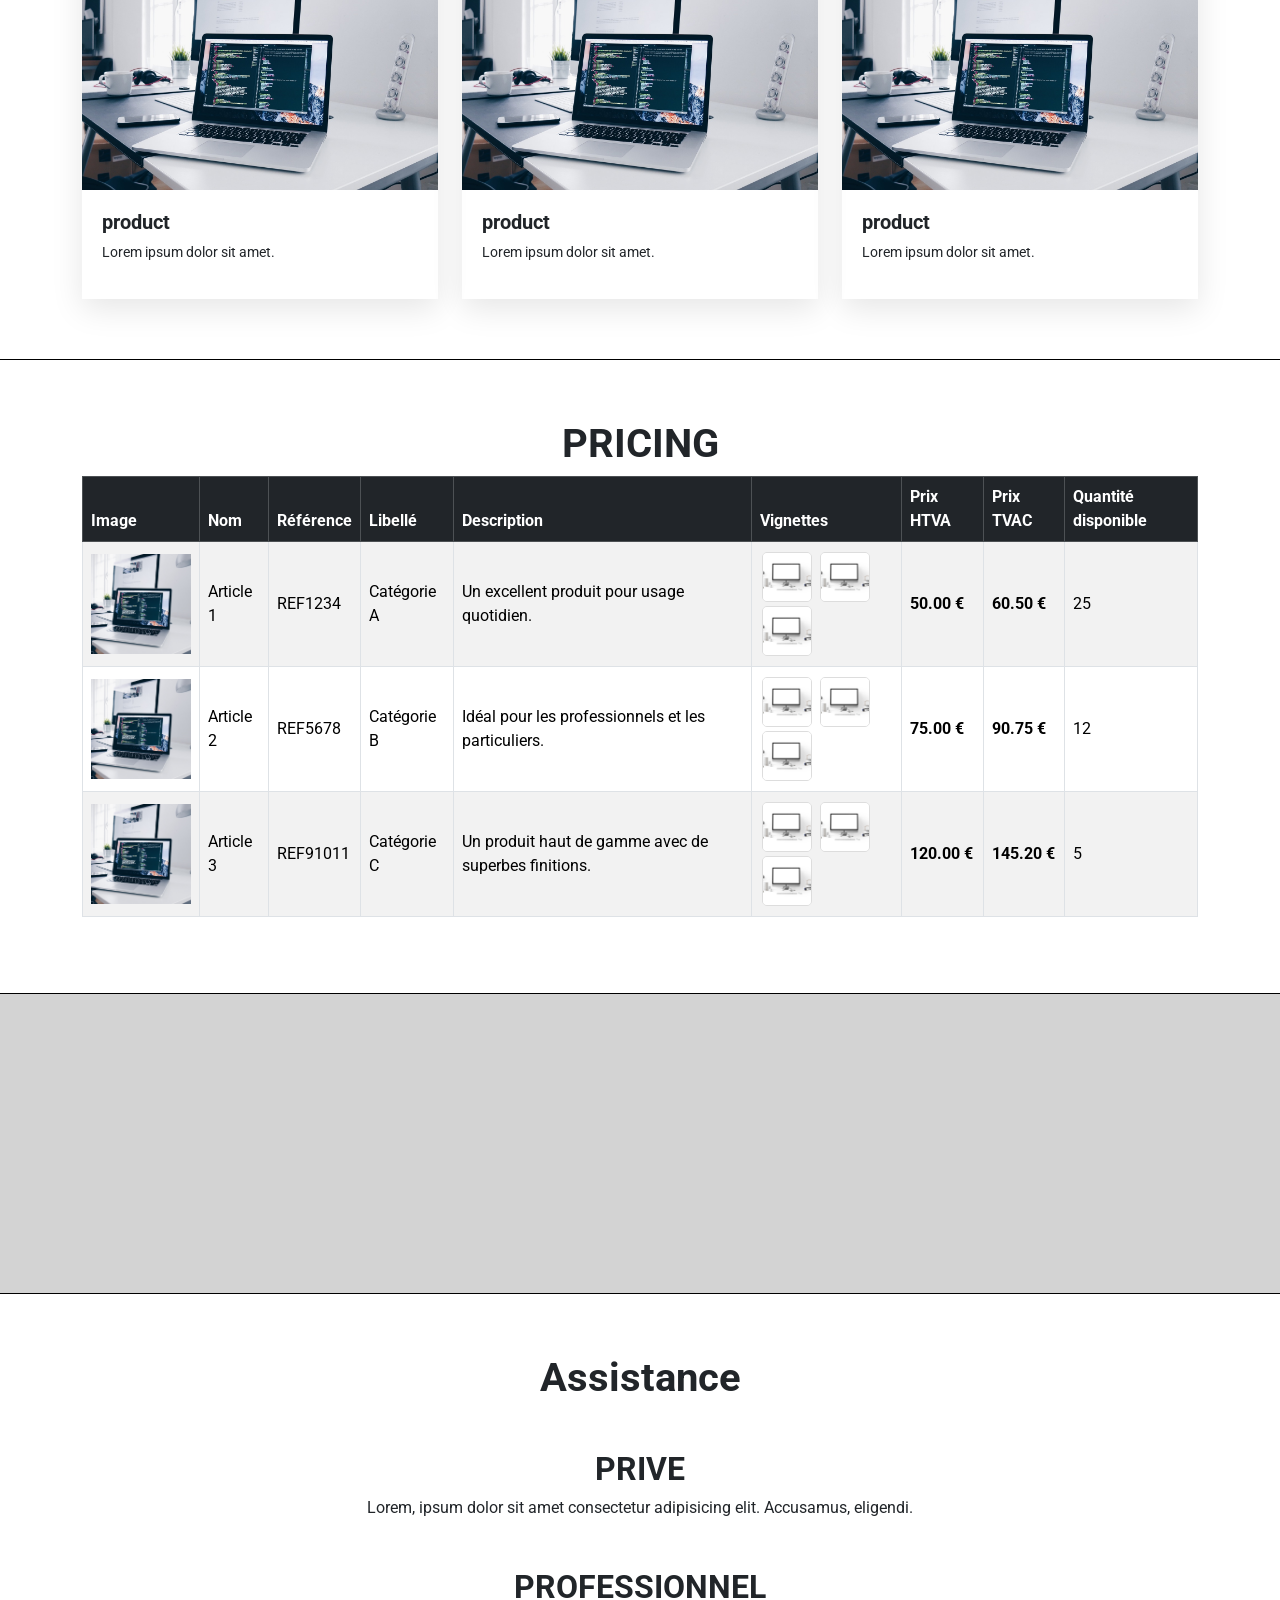
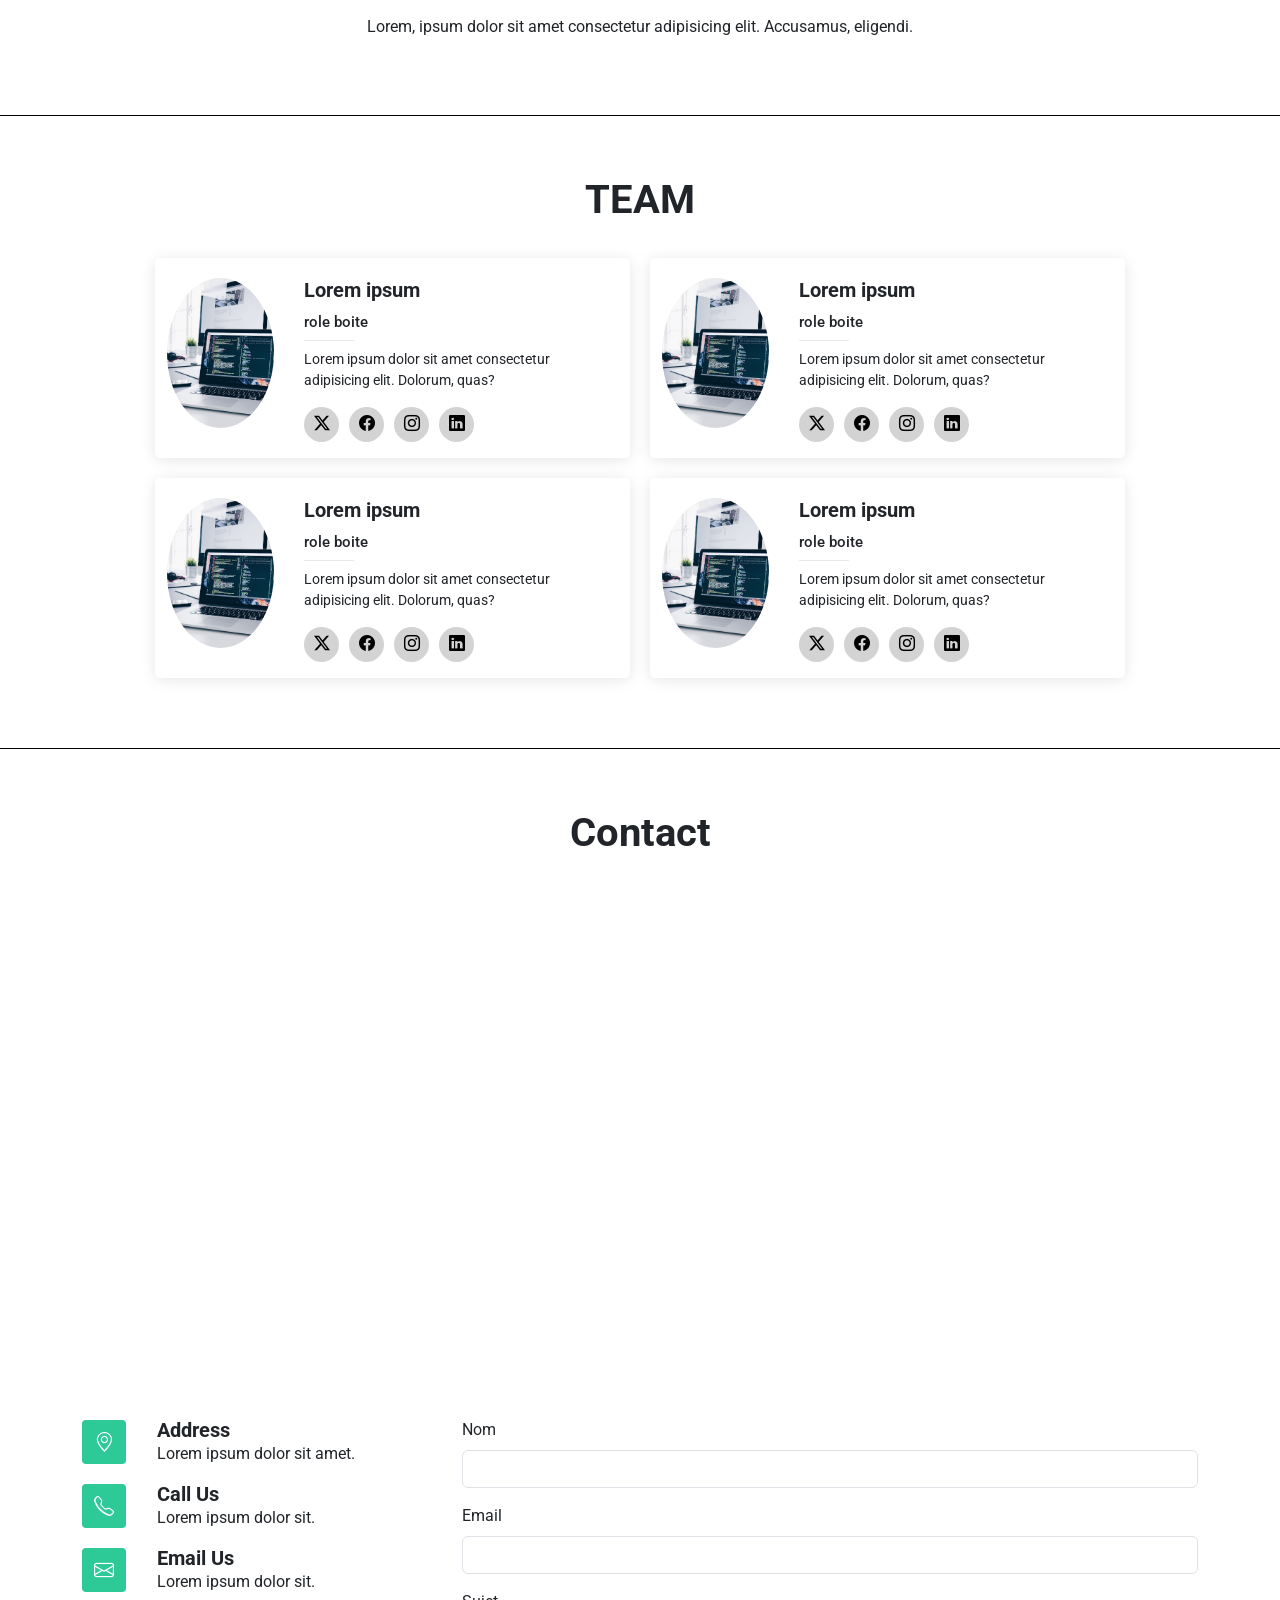
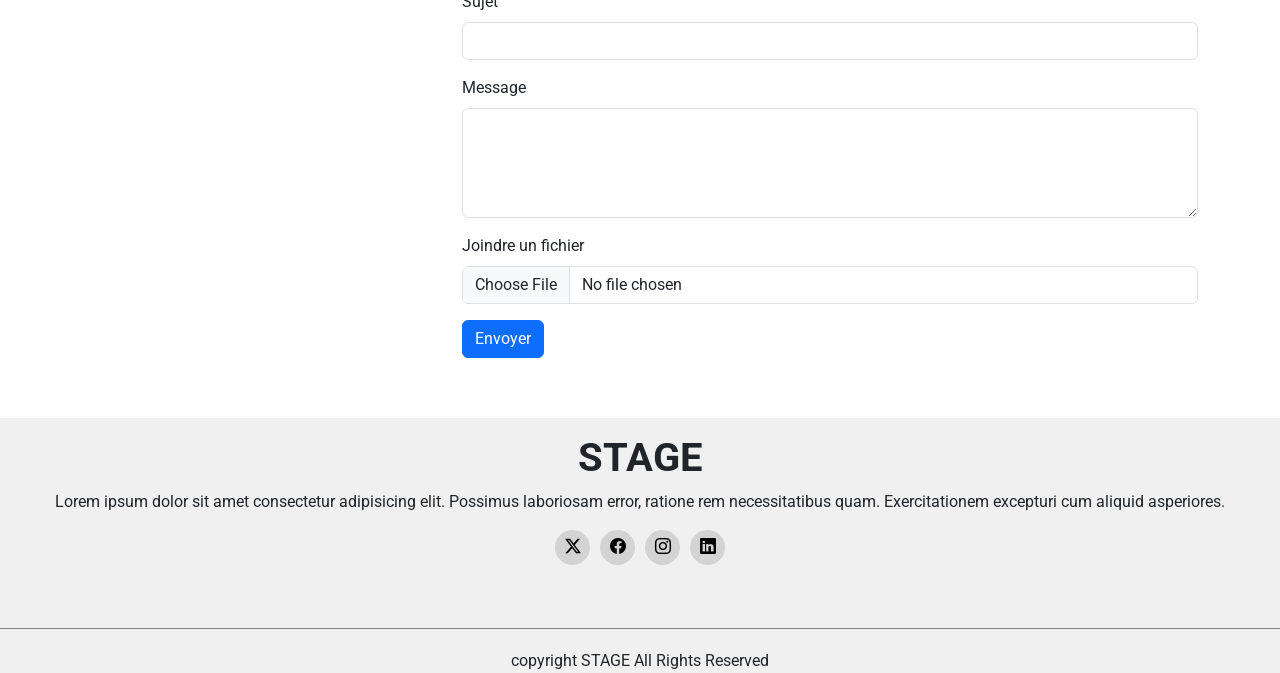
==== commit ba6078f2: "ajout cookie, changement responsive tableau" ====
--- a/index.html
+++ b/index.html
@@ -289,18 +289,18 @@
         </div>
         <div class="container pt-5">
             <div class="layout">
-                <ul class="d-flex justify-content-center align-items-center gap-3">
+                <!-- <ul class="d-flex justify-content-center align-items-center gap-3">
                     <li>lorem1</li>
                     <li>lorem2</li>
                     <li>lorem3</li>
                     <li>lorem4</li>
                     <li>lorem5</li>
-                </ul>
+                </ul> -->
 
                 <div class="row gy-4">
                     <div class="product col-lg-4 col-md-6 col-sm-6">
                         <div class="content">
-                            <a href="details/portfolio-details.html"><img src="./assets/images/fill.jpg" alt=""></a>
+                            <a href="catalogue.html"><img src="./assets/images/fill.jpg" alt=""></a>
                             <div class="info">
                                 <h5>product</h5>
                                 <p>Lorem ipsum dolor sit amet.</p>
@@ -309,7 +309,7 @@
                     </div>
                     <div class="product col-lg-4 col-md-6 col-sm-6">
                         <div class="content">
-                            <a href="details/portfolio-details.html"><img src="./assets/images/fill.jpg" alt=""></a>
+                            <a href="catalogue.html"><img src="./assets/images/fill.jpg" alt=""></a>
                             <div class="info">
                                 <h5>product</h5>
                                 <p>Lorem ipsum dolor sit amet.</p>
@@ -318,85 +318,14 @@
                     </div>
                     <div class="product col-lg-4 col-md-6 col-sm-6">
                         <div class="content">
-                            <a href="details/portfolio-details.html"><img src="./assets/images/fill.jpg" alt=""></a>
+                            <a href="catalogue.html"><img src="./assets/images/fill.jpg" alt=""></a>
                             <div class="info">
                                 <h5>product</h5>
                                 <p>Lorem ipsum dolor sit amet.</p>
                             </div>
                         </div>
                     </div>
-                    <div class="product col-lg-4 col-md-6 col-sm-6">
-                        <div class="content">
-                            <a href=""><img src="./assets/images/fill.jpg" alt=""></a>
-                            <div class="info">
-                                <h5>product</h5>
-                                <p>Lorem ipsum dolor sit amet.</p>
-                            </div>
-                        </div>
-                    </div>
-                    <div class="product col-lg-4 col-md-6 col-sm-6">
-                        <div class="content">
-                            <a href=""><img src="./assets/images/fill.jpg" alt=""></a>
-                            <div class="info">
-                                <h5>product</h5>
-                                <p>Lorem ipsum dolor sit amet.</p>
-                            </div>
-                        </div>
-                    </div>
-                    <div class="product col-lg-4 col-md-6 col-sm-6">
-                        <div class="content">
-                            <a href=""><img src="./assets/images/fill.jpg" alt=""></a>
-                            <div class="info">
-                                <h5>product</h5>
-                                <p>Lorem ipsum dolor sit amet.</p>
-                            </div>
-                        </div>
-                    </div>
-                    <div class="product col-lg-4 col-md-6 col-sm-6">
-                        <div class="content">
-                            <a href=""><img src="./assets/images/fill.jpg" alt=""></a>
-                            <div class="info">
-                                <h5>product</h5>
-                                <p>Lorem ipsum dolor sit amet.</p>
-                            </div>
-                        </div>
-                    </div>
-                    <div class="product col-lg-4 col-md-6 col-sm-6">
-                        <div class="content">
-                            <a href=""><img src="./assets/images/fill.jpg" alt=""></a>
-                            <div class="info">
-                                <h5>product</h5>
-                                <p>Lorem ipsum dolor sit amet.</p>
-                            </div>
-                        </div>
-                    </div>
-                    <div class="product col-lg-4 col-md-6 col-sm-6">
-                        <div class="content">
-                            <a href=""><img src="./assets/images/fill.jpg" alt=""></a>
-                            <div class="info">
-                                <h5>product</h5>
-                                <p>Lorem ipsum dolor sit amet.</p>
-                            </div>
-                        </div>
-                    </div>
-                    <div class="product col-lg-4 col-md-6 col-sm-6">
-                        <div class="content">
-                            <a href=""><img src="./assets/images/fill.jpg" alt=""></a>
-                            <div class="info">
-                                <h5>product</h5>
-                                <p>Lorem ipsum dolor sit amet.</p>
-                            </div>
-                        </div>
-                    </div>
-                    <div class="product col-lg-4 col-md-6 col-sm-6">
-                        <div class="content">
-                            <a href=""><img src="./assets/images/fill.jpg" alt=""></a>
-                            <div class="info">
-                                <h5>product</h5>
-                                <p>Lorem ipsum dolor sit amet.</p>
-                            </div>
-                        </div>
-                    </div>
+                   
                 </div>
             </div>
         </div>
@@ -406,7 +335,7 @@
         <div class="w-100 text-center">
             <h1 class="">PRICING</h1>
         </div>
-        <div class="table-responsive container">
+        <div class="table-responsive container-xl">
             <table class="table table-bordered table-striped align-middle">
                 <thead class="table-dark">
                     <tr>
@@ -585,7 +514,7 @@
     </section>
 
 
-    <!-- CPONTACT -->
+    <!-- CONTACT -->
     <section id="contact" class="">
         <div class="w-100 text-center">
             <h1 class="">Contact</h1>
@@ -662,6 +591,22 @@
             </div>
         </div>
     </section>
+    <!-- COOKIE -->
+    <div class="modal fade" id="cookieModal" tabindex="-1" aria-labelledby="cookieModalLabel" aria-hidden="true">
+        <div class="modal-dialog modal-dialog-centered">
+          <div class="modal-content">
+            <div class="modal-header">
+              <h5 class="modal-title" id="cookieModalLabel">Utilisation des Cookies</h5>
+            </div>
+            <div class="modal-body">
+              En poursuivant votre navigation, vous acceptez l'utilisation des cookies pour améliorer votre expérience sur notre site.
+            </div>
+            <div class="modal-footer">
+              <button type="button" id="acceptCookies" class="btn btn-primary">Accepter</button>
+            </div>
+          </div>
+        </div>
+      </div>
     <!-- FOOTER -->
     <footer id="footer" class="text-center py-3">
         <div>
--- a/css/style.css
+++ b/css/style.css
@@ -88,7 +88,7 @@
 }
 
 .navbar-toggler .navbar-toggler-icon {
-    display: none; /* Cache l'icône Bootstrap */
+    display: none; 
 }
 
 .nav-link {
@@ -120,12 +120,12 @@
 }
 
 .dropdown-item {
-    color: black; /* Texte noir par défaut */
+    color: black; 
     transition: background-color 0.3s, color 0.3s;
 }
 
 .dropdown-item:hover {
-    background-color: rgba(200, 200, 200, 0.5); /* Fond gris clair par défaut */
+    background-color: rgba(200, 200, 200, 0.5); 
 }
 
 @media (min-width: 992px) {
@@ -186,7 +186,6 @@
     height: auto;
 }
 
-/* Pour centrer l'image About sur mobile */
 @media (max-width: 767px) {
     #about .offset-1 {
         margin-left: 0 !important;
@@ -207,7 +206,7 @@
     font-weight: 700;
 }
 
-/* Réduction des tailles de police dans filler sur mobile */
+
 @media (max-width: 576px) {
     .filler span {
         font-size: 32px;
@@ -277,12 +276,11 @@
 .layout ul {
     list-style: none;
     display: flex;
-    flex-wrap: wrap; /* Pour un meilleur comportement sur petits écrans */
+    flex-wrap: wrap;
     justify-content: center;
 }
 .product {
-    /* Suppression de la largeur fixe pour une meilleure adaptabilité */
-    /* width: 400px; */
+
     max-width: 100%;
 }
 
@@ -369,8 +367,8 @@
 }
 
 .image img {
-    width: 150px !important;  /* Forcer une largeur fixe */
-    height: 150px !important; /* Forcer une hauteur fixe */
+    width: 150px !important; 
+    height: 150px !important; 
     object-fit: cover;
 }
 
@@ -436,8 +434,7 @@
     }
 
     .team-card {
-        /* Pour mobile, on laisse la carte en pleine largeur.
-           La modification HTML (col-12 col-md-6) assurera 2 par ligne sur tablette. */
+
         width: 100%; 
         max-width: 100%; 
         overflow: hidden; 
@@ -512,15 +509,7 @@
     z-index: 1;
 }
 
-/* --- Pour conserver le parallax tel qu'avant, on supprime le media query qui change la position de l'image ---
-@media (max-width: 768px) {
-    .parallax img {
-        position: relative;
-    }
-}
-*/
-
-/* Ajustements supplémentaires pour petits écrans */
+
 
 @media (max-width:1000px){
    .informations-filler{
